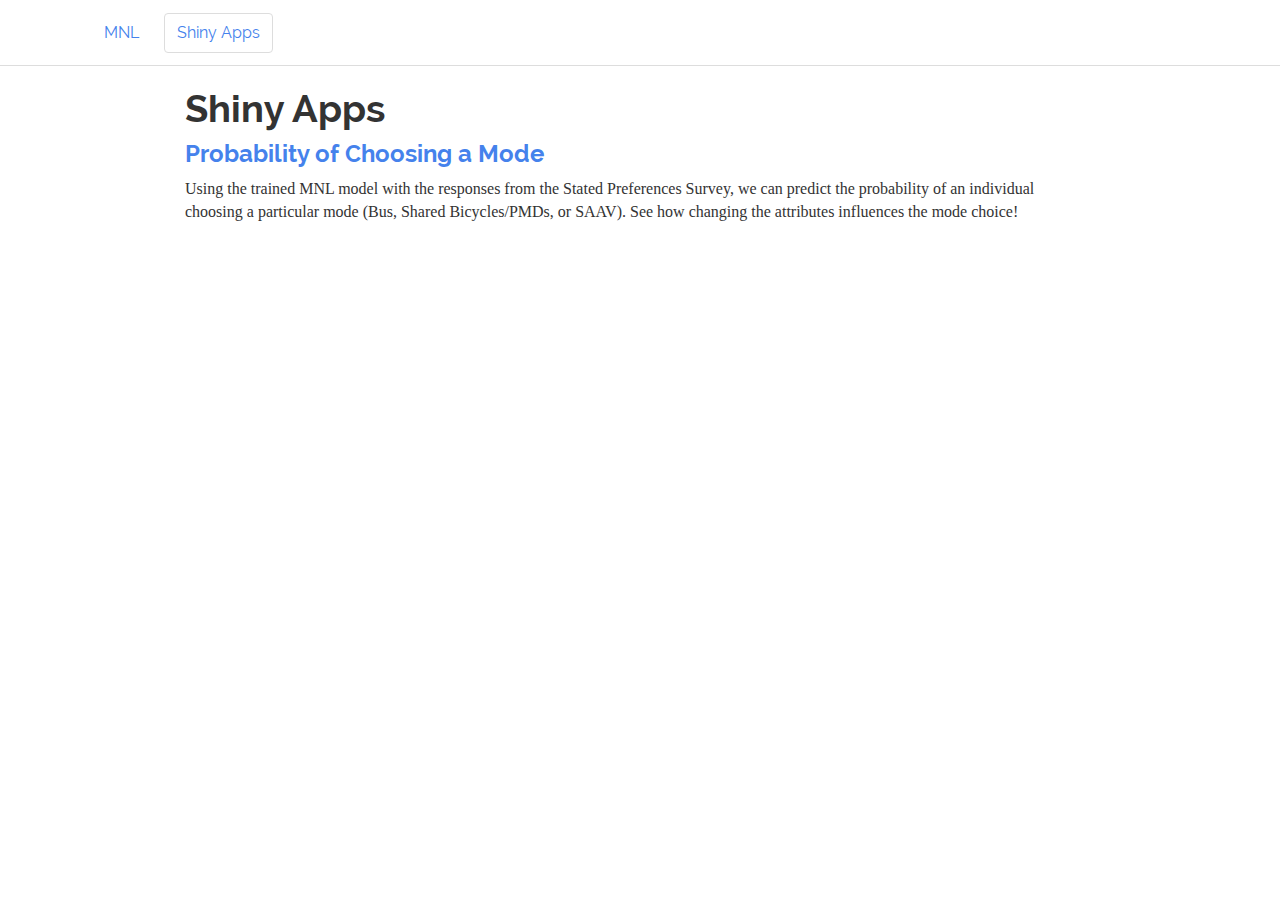
==== apps.html @ 4ce3e927 "final" ====
<!DOCTYPE html>

<html xmlns="http://www.w3.org/1999/xhtml">

<head>

<meta charset="utf-8" />
<meta http-equiv="Content-Type" content="text/html; charset=utf-8" />
<meta name="generator" content="pandoc" />




<title>Shiny Apps</title>

<script src="site_libs/jquery-1.11.3/jquery.min.js"></script>
<meta name="viewport" content="width=device-width, initial-scale=1" />
<link href="site_libs/bootstrap-3.3.5/css/readable.min.css" rel="stylesheet" />
<script src="site_libs/bootstrap-3.3.5/js/bootstrap.min.js"></script>
<script src="site_libs/bootstrap-3.3.5/shim/html5shiv.min.js"></script>
<script src="site_libs/bootstrap-3.3.5/shim/respond.min.js"></script>
<script src="site_libs/navigation-1.1/tabsets.js"></script>
<link href="site_libs/highlightjs-1.1/default.css" rel="stylesheet" />
<script src="site_libs/highlightjs-1.1/highlight.js"></script>

<style type="text/css">code{white-space: pre;}</style>
<style type="text/css">
  pre:not([class]) {
    background-color: white;
  }
</style>
<script type="text/javascript">
if (window.hljs && document.readyState && document.readyState === "complete") {
   window.setTimeout(function() {
      hljs.initHighlighting();
   }, 0);
}
</script>



<style type="text/css">
h1 {
  font-size: 34px;
}
h1.title {
  font-size: 38px;
}
h2 {
  font-size: 30px;
}
h3 {
  font-size: 24px;
}
h4 {
  font-size: 18px;
}
h5 {
  font-size: 16px;
}
h6 {
  font-size: 12px;
}
.table th:not([align]) {
  text-align: left;
}
</style>


</head>

<body>

<style type = "text/css">
.main-container {
  max-width: 940px;
  margin-left: auto;
  margin-right: auto;
}
code {
  color: inherit;
  background-color: rgba(0, 0, 0, 0.04);
}
img {
  max-width:100%;
  height: auto;
}
.tabbed-pane {
  padding-top: 12px;
}
button.code-folding-btn:focus {
  outline: none;
}
</style>


<style type="text/css">
/* padding for bootstrap navbar */
body {
  padding-top: 66px;
  padding-bottom: 40px;
}
/* offset scroll position for anchor links (for fixed navbar)  */
.section h1 {
  padding-top: 71px;
  margin-top: -71px;
}

.section h2 {
  padding-top: 71px;
  margin-top: -71px;
}
.section h3 {
  padding-top: 71px;
  margin-top: -71px;
}
.section h4 {
  padding-top: 71px;
  margin-top: -71px;
}
.section h5 {
  padding-top: 71px;
  margin-top: -71px;
}
.section h6 {
  padding-top: 71px;
  margin-top: -71px;
}
</style>

<script>
// manage active state of menu based on current page
$(document).ready(function () {
  // active menu anchor
  href = window.location.pathname
  href = href.substr(href.lastIndexOf('/') + 1)
  if (href === "")
    href = "index.html";
  var menuAnchor = $('a[href="' + href + '"]');

  // mark it active
  menuAnchor.parent().addClass('active');

  // if it's got a parent navbar menu mark it active as well
  menuAnchor.closest('li.dropdown').addClass('active');
});
</script>


<div class="container-fluid main-container">

<!-- tabsets -->
<script>
$(document).ready(function () {
  window.buildTabsets("TOC");
});
</script>

<!-- code folding -->






<div class="navbar navbar-default  navbar-fixed-top" role="navigation">
  <div class="container">
    <div class="navbar-header">
      <button type="button" class="navbar-toggle collapsed" data-toggle="collapse" data-target="#navbar">
        <span class="icon-bar"></span>
        <span class="icon-bar"></span>
        <span class="icon-bar"></span>
      </button>
      <a class="navbar-brand" href="index.html"></a>
    </div>
    <div id="navbar" class="navbar-collapse collapse">
      <ul class="nav navbar-nav">
        <li>
  <a href="MNL.html">MNL</a>
</li>
<li>
  <a href="apps.html">Shiny Apps</a>
</li>
      </ul>
      <ul class="nav navbar-nav navbar-right">
        
      </ul>
    </div><!--/.nav-collapse -->
  </div><!--/.container -->
</div><!--/.navbar -->

<div class="fluid-row" id="header">



<h1 class="title toc-ignore">Shiny Apps</h1>

</div>


<div id="probability-of-choosing-a-mode" class="section level3">
<h3><a href="https://lihweilihwei.shinyapps.io/probabilitiesapp/" target="_blank">Probability of Choosing a Mode</a></h3>
<p>Using the trained MNL model with the responses from the Stated Preferences Survey, we can predict the probability of an individual choosing a particular mode (Bus, Shared Bicycles/PMDs, or SAAV). See how changing the attributes influences the mode choice!</p>
</div>




</div>

<script>

// add bootstrap table styles to pandoc tables
function bootstrapStylePandocTables() {
  $('tr.header').parent('thead').parent('table').addClass('table table-condensed');
}
$(document).ready(function () {
  bootstrapStylePandocTables();
});


</script>

<!-- dynamically load mathjax for compatibility with self-contained -->
<script>
  (function () {
    var script = document.createElement("script");
    script.type = "text/javascript";
    script.src  = "https://mathjax.rstudio.com/latest/MathJax.js?config=TeX-AMS-MML_HTMLorMML";
    document.getElementsByTagName("head")[0].appendChild(script);
  })();
</script>

</body>
</html>
---- site_libs/bootstrap-3.3.5/css/readable.min.css ----
@font-face {
  font-family: 'Raleway';
  font-style: normal;
  font-weight: 400;
  src: url(fonts/Raleway.ttf) format('truetype');
}
@font-face {
  font-family: 'Raleway';
  font-style: normal;
  font-weight: 700;
  src: url(fonts/RalewayBold.ttf) format('truetype');
}

/*!
 * bootswatch v3.3.6
 * Homepage: http://bootswatch.com
 * Copyright 2012-2015 Thomas Park
 * Licensed under MIT
 * Based on Bootstrap
*//*!
 * Bootstrap v3.3.6 (http://getbootstrap.com)
 * Copyright 2011-2015 Twitter, Inc.
 * Licensed under MIT (https://github.com/twbs/bootstrap/blob/master/LICENSE)
 *//*! normalize.css v3.0.3 | MIT License | github.com/necolas/normalize.css */html{font-family:sans-serif;-ms-text-size-adjust:100%;-webkit-text-size-adjust:100%}body{margin:0}article,aside,details,figcaption,figure,footer,header,hgroup,main,menu,nav,section,summary{display:block}audio,canvas,progress,video{display:inline-block;vertical-align:baseline}audio:not([controls]){display:none;height:0}[hidden],template{display:none}a{background-color:transparent}a:active,a:hover{outline:0}abbr[title]{border-bottom:1px dotted}b,strong{font-weight:bold}dfn{font-style:italic}h1{font-size:2em;margin:0.67em 0}mark{background:#ff0;color:#000}small{font-size:80%}sub,sup{font-size:75%;line-height:0;position:relative;vertical-align:baseline}sup{top:-0.5em}sub{bottom:-0.25em}img{border:0}svg:not(:root){overflow:hidden}figure{margin:1em 40px}hr{-webkit-box-sizing:content-box;-moz-box-sizing:content-box;box-sizing:content-box;height:0}pre{overflow:auto}code,kbd,pre,samp{font-family:monospace, monospace;font-size:1em}button,input,optgroup,select,textarea{color:inherit;font:inherit;margin:0}button{overflow:visible}button,select{text-transform:none}button,html input[type="button"],input[type="reset"],input[type="submit"]{-webkit-appearance:button;cursor:pointer}button[disabled],html input[disabled]{cursor:default}button::-moz-focus-inner,input::-moz-focus-inner{border:0;padding:0}input{line-height:normal}input[type="checkbox"],input[type="radio"]{-webkit-box-sizing:border-box;-moz-box-sizing:border-box;box-sizing:border-box;padding:0}input[type="number"]::-webkit-inner-spin-button,input[type="number"]::-webkit-outer-spin-button{height:auto}input[type="search"]{-webkit-appearance:textfield;-webkit-box-sizing:content-box;-moz-box-sizing:content-box;box-sizing:content-box}input[type="search"]::-webkit-search-cancel-button,input[type="search"]::-webkit-search-decoration{-webkit-appearance:none}fieldset{border:1px solid #c0c0c0;margin:0 2px;padding:0.35em 0.625em 0.75em}legend{border:0;padding:0}textarea{overflow:auto}optgroup{font-weight:bold}table{border-collapse:collapse;border-spacing:0}td,th{padding:0}/*! Source: https://github.com/h5bp/html5-boilerplate/blob/master/src/css/main.css */@media print{*,*:before,*:after{background:transparent !important;color:#000 !important;-webkit-box-shadow:none !important;box-shadow:none !important;text-shadow:none !important}a,a:visited{text-decoration:underline}a[href]:after{content:" (" attr(href) ")"}abbr[title]:after{content:" (" attr(title) ")"}a[href^="#"]:after,a[href^="javascript:"]:after{content:""}pre,blockquote{border:1px solid #999;page-break-inside:avoid}thead{display:table-header-group}tr,img{page-break-inside:avoid}img{max-width:100% !important}p,h2,h3{orphans:3;widows:3}h2,h3{page-break-after:avoid}.navbar{display:none}.btn>.caret,.dropup>.btn>.caret{border-top-color:#000 !important}.label{border:1px solid #000}.table{border-collapse:collapse !important}.table td,.table th{background-color:#fff !important}.table-bordered th,.table-bordered td{border:1px solid #ddd !important}}@font-face{font-family:'Glyphicons Halflings';src:url('../fonts/glyphicons-halflings-regular.eot');src:url('../fonts/glyphicons-halflings-regular.eot?#iefix') format('embedded-opentype'),url('../fonts/glyphicons-halflings-regular.woff') format('woff'),url('../fonts/glyphicons-halflings-regular.ttf') format('truetype'),url('../fonts/glyphicons-halflings-regular.svg#glyphicons_halflingsregular') format('svg')}.glyphicon{position:relative;top:1px;display:inline-block;font-family:'Glyphicons Halflings';font-style:normal;font-weight:normal;line-height:1;-webkit-font-smoothing:antialiased;-moz-osx-font-smoothing:grayscale}.glyphicon-asterisk:before{content:"\002a"}.glyphicon-plus:before{content:"\002b"}.glyphicon-euro:before,.glyphicon-eur:before{content:"\20ac"}.glyphicon-minus:before{content:"\2212"}.glyphicon-cloud:before{content:"\2601"}.glyphicon-envelope:before{content:"\2709"}.glyphicon-pencil:before{content:"\270f"}.glyphicon-glass:before{content:"\e001"}.glyphicon-music:before{content:"\e002"}.glyphicon-search:before{content:"\e003"}.glyphicon-heart:before{content:"\e005"}.glyphicon-star:before{content:"\e006"}.glyphicon-star-empty:before{content:"\e007"}.glyphicon-user:before{content:"\e008"}.glyphicon-film:before{content:"\e009"}.glyphicon-th-large:before{content:"\e010"}.glyphicon-th:before{content:"\e011"}.glyphicon-th-list:before{content:"\e012"}.glyphicon-ok:before{content:"\e013"}.glyphicon-remove:before{content:"\e014"}.glyphicon-zoom-in:before{content:"\e015"}.glyphicon-zoom-out:before{content:"\e016"}.glyphicon-off:before{content:"\e017"}.glyphicon-signal:before{content:"\e018"}.glyphicon-cog:before{content:"\e019"}.glyphicon-trash:before{content:"\e020"}.glyphicon-home:before{content:"\e021"}.glyphicon-file:before{content:"\e022"}.glyphicon-time:before{content:"\e023"}.glyphicon-road:before{content:"\e024"}.glyphicon-download-alt:before{content:"\e025"}.glyphicon-download:before{content:"\e026"}.glyphicon-upload:before{content:"\e027"}.glyphicon-inbox:before{content:"\e028"}.glyphicon-play-circle:before{content:"\e029"}.glyphicon-repeat:before{content:"\e030"}.glyphicon-refresh:before{content:"\e031"}.glyphicon-list-alt:before{content:"\e032"}.glyphicon-lock:before{content:"\e033"}.glyphicon-flag:before{content:"\e034"}.glyphicon-headphones:before{content:"\e035"}.glyphicon-volume-off:before{content:"\e036"}.glyphicon-volume-down:before{content:"\e037"}.glyphicon-volume-up:before{content:"\e038"}.glyphicon-qrcode:before{content:"\e039"}.glyphicon-barcode:before{content:"\e040"}.glyphicon-tag:before{content:"\e041"}.glyphicon-tags:before{content:"\e042"}.glyphicon-book:before{content:"\e043"}.glyphicon-bookmark:before{content:"\e044"}.glyphicon-print:before{content:"\e045"}.glyphicon-camera:before{content:"\e046"}.glyphicon-font:before{content:"\e047"}.glyphicon-bold:before{content:"\e048"}.glyphicon-italic:before{content:"\e049"}.glyphicon-text-height:before{content:"\e050"}.glyphicon-text-width:before{content:"\e051"}.glyphicon-align-left:before{content:"\e052"}.glyphicon-align-center:before{content:"\e053"}.glyphicon-align-right:before{content:"\e054"}.glyphicon-align-justify:before{content:"\e055"}.glyphicon-list:before{content:"\e056"}.glyphicon-indent-left:before{content:"\e057"}.glyphicon-indent-right:before{content:"\e058"}.glyphicon-facetime-video:before{content:"\e059"}.glyphicon-picture:before{content:"\e060"}.glyphicon-map-marker:before{content:"\e062"}.glyphicon-adjust:before{content:"\e063"}.glyphicon-tint:before{content:"\e064"}.glyphicon-edit:before{content:"\e065"}.glyphicon-share:before{content:"\e066"}.glyphicon-check:before{content:"\e067"}.glyphicon-move:before{content:"\e068"}.glyphicon-step-backward:before{content:"\e069"}.glyphicon-fast-backward:before{content:"\e070"}.glyphicon-backward:before{content:"\e071"}.glyphicon-play:before{content:"\e072"}.glyphicon-pause:before{content:"\e073"}.glyphicon-stop:before{content:"\e074"}.glyphicon-forward:before{content:"\e075"}.glyphicon-fast-forward:before{content:"\e076"}.glyphicon-step-forward:before{content:"\e077"}.glyphicon-eject:before{content:"\e078"}.glyphicon-chevron-left:before{content:"\e079"}.glyphicon-chevron-right:before{content:"\e080"}.glyphicon-plus-sign:before{content:"\e081"}.glyphicon-minus-sign:before{content:"\e082"}.glyphicon-remove-sign:before{content:"\e083"}.glyphicon-ok-sign:before{content:"\e084"}.glyphicon-question-sign:before{content:"\e085"}.glyphicon-info-sign:before{content:"\e086"}.glyphicon-screenshot:before{content:"\e087"}.glyphicon-remove-circle:before{content:"\e088"}.glyphicon-ok-circle:before{content:"\e089"}.glyphicon-ban-circle:before{content:"\e090"}.glyphicon-arrow-left:before{content:"\e091"}.glyphicon-arrow-right:before{content:"\e092"}.glyphicon-arrow-up:before{content:"\e093"}.glyphicon-arrow-down:before{content:"\e094"}.glyphicon-share-alt:before{content:"\e095"}.glyphicon-resize-full:before{content:"\e096"}.glyphicon-resize-small:before{content:"\e097"}.glyphicon-exclamation-sign:before{content:"\e101"}.glyphicon-gift:before{content:"\e102"}.glyphicon-leaf:before{content:"\e103"}.glyphicon-fire:before{content:"\e104"}.glyphicon-eye-open:before{content:"\e105"}.glyphicon-eye-close:before{content:"\e106"}.glyphicon-warning-sign:before{content:"\e107"}.glyphicon-plane:before{content:"\e108"}.glyphicon-calendar:before{content:"\e109"}.glyphicon-random:before{content:"\e110"}.glyphicon-comment:before{content:"\e111"}.glyphicon-magnet:before{content:"\e112"}.glyphicon-chevron-up:before{content:"\e113"}.glyphicon-chevron-down:before{content:"\e114"}.glyphicon-retweet:before{content:"\e115"}.glyphicon-shopping-cart:before{content:"\e116"}.glyphicon-folder-close:before{content:"\e117"}.glyphicon-folder-open:before{content:"\e118"}.glyphicon-resize-vertical:before{content:"\e119"}.glyphicon-resize-horizontal:before{content:"\e120"}.glyphicon-hdd:before{content:"\e121"}.glyphicon-bullhorn:before{content:"\e122"}.glyphicon-bell:before{content:"\e123"}.glyphicon-certificate:before{content:"\e124"}.glyphicon-thumbs-up:before{content:"\e125"}.glyphicon-thumbs-down:before{content:"\e126"}.glyphicon-hand-right:before{content:"\e127"}.glyphicon-hand-left:before{content:"\e128"}.glyphicon-hand-up:before{content:"\e129"}.glyphicon-hand-down:before{content:"\e130"}.glyphicon-circle-arrow-right:before{content:"\e131"}.glyphicon-circle-arrow-left:before{content:"\e132"}.glyphicon-circle-arrow-up:before{content:"\e133"}.glyphicon-circle-arrow-down:before{content:"\e134"}.glyphicon-globe:before{content:"\e135"}.glyphicon-wrench:before{content:"\e136"}.glyphicon-tasks:before{content:"\e137"}.glyphicon-filter:before{content:"\e138"}.glyphicon-briefcase:before{content:"\e139"}.glyphicon-fullscreen:before{content:"\e140"}.glyphicon-dashboard:before{content:"\e141"}.glyphicon-paperclip:before{content:"\e142"}.glyphicon-heart-empty:before{content:"\e143"}.glyphicon-link:before{content:"\e144"}.glyphicon-phone:before{content:"\e145"}.glyphicon-pushpin:before{content:"\e146"}.glyphicon-usd:before{content:"\e148"}.glyphicon-gbp:before{content:"\e149"}.glyphicon-sort:before{content:"\e150"}.glyphicon-sort-by-alphabet:before{content:"\e151"}.glyphicon-sort-by-alphabet-alt:before{content:"\e152"}.glyphicon-sort-by-order:before{content:"\e153"}.glyphicon-sort-by-order-alt:before{content:"\e154"}.glyphicon-sort-by-attributes:before{content:"\e155"}.glyphicon-sort-by-attributes-alt:before{content:"\e156"}.glyphicon-unchecked:before{content:"\e157"}.glyphicon-expand:before{content:"\e158"}.glyphicon-collapse-down:before{content:"\e159"}.glyphicon-collapse-up:before{content:"\e160"}.glyphicon-log-in:before{content:"\e161"}.glyphicon-flash:before{content:"\e162"}.glyphicon-log-out:before{content:"\e163"}.glyphicon-new-window:before{content:"\e164"}.glyphicon-record:before{content:"\e165"}.glyphicon-save:before{content:"\e166"}.glyphicon-open:before{content:"\e167"}.glyphicon-saved:before{content:"\e168"}.glyphicon-import:before{content:"\e169"}.glyphicon-export:before{content:"\e170"}.glyphicon-send:before{content:"\e171"}.glyphicon-floppy-disk:before{content:"\e172"}.glyphicon-floppy-saved:before{content:"\e173"}.glyphicon-floppy-remove:before{content:"\e174"}.glyphicon-floppy-save:before{content:"\e175"}.glyphicon-floppy-open:before{content:"\e176"}.glyphicon-credit-card:before{content:"\e177"}.glyphicon-transfer:before{content:"\e178"}.glyphicon-cutlery:before{content:"\e179"}.glyphicon-header:before{content:"\e180"}.glyphicon-compressed:before{content:"\e181"}.glyphicon-earphone:before{content:"\e182"}.glyphicon-phone-alt:before{content:"\e183"}.glyphicon-tower:before{content:"\e184"}.glyphicon-stats:before{content:"\e185"}.glyphicon-sd-video:before{content:"\e186"}.glyphicon-hd-video:before{content:"\e187"}.glyphicon-subtitles:before{content:"\e188"}.glyphicon-sound-stereo:before{content:"\e189"}.glyphicon-sound-dolby:before{content:"\e190"}.glyphicon-sound-5-1:before{content:"\e191"}.glyphicon-sound-6-1:before{content:"\e192"}.glyphicon-sound-7-1:before{content:"\e193"}.glyphicon-copyright-mark:before{content:"\e194"}.glyphicon-registration-mark:before{content:"\e195"}.glyphicon-cloud-download:before{content:"\e197"}.glyphicon-cloud-upload:before{content:"\e198"}.glyphicon-tree-conifer:before{content:"\e199"}.glyphicon-tree-deciduous:before{content:"\e200"}.glyphicon-cd:before{content:"\e201"}.glyphicon-save-file:before{content:"\e202"}.glyphicon-open-file:before{content:"\e203"}.glyphicon-level-up:before{content:"\e204"}.glyphicon-copy:before{content:"\e205"}.glyphicon-paste:before{content:"\e206"}.glyphicon-alert:before{content:"\e209"}.glyphicon-equalizer:before{content:"\e210"}.glyphicon-king:before{content:"\e211"}.glyphicon-queen:before{content:"\e212"}.glyphicon-pawn:before{content:"\e213"}.glyphicon-bishop:before{content:"\e214"}.glyphicon-knight:before{content:"\e215"}.glyphicon-baby-formula:before{content:"\e216"}.glyphicon-tent:before{content:"\26fa"}.glyphicon-blackboard:before{content:"\e218"}.glyphicon-bed:before{content:"\e219"}.glyphicon-apple:before{content:"\f8ff"}.glyphicon-erase:before{content:"\e221"}.glyphicon-hourglass:before{content:"\231b"}.glyphicon-lamp:before{content:"\e223"}.glyphicon-duplicate:before{content:"\e224"}.glyphicon-piggy-bank:before{content:"\e225"}.glyphicon-scissors:before{content:"\e226"}.glyphicon-bitcoin:before{content:"\e227"}.glyphicon-btc:before{content:"\e227"}.glyphicon-xbt:before{content:"\e227"}.glyphicon-yen:before{content:"\00a5"}.glyphicon-jpy:before{content:"\00a5"}.glyphicon-ruble:before{content:"\20bd"}.glyphicon-rub:before{content:"\20bd"}.glyphicon-scale:before{content:"\e230"}.glyphicon-ice-lolly:before{content:"\e231"}.glyphicon-ice-lolly-tasted:before{content:"\e232"}.glyphicon-education:before{content:"\e233"}.glyphicon-option-horizontal:before{content:"\e234"}.glyphicon-option-vertical:before{content:"\e235"}.glyphicon-menu-hamburger:before{content:"\e236"}.glyphicon-modal-window:before{content:"\e237"}.glyphicon-oil:before{content:"\e238"}.glyphicon-grain:before{content:"\e239"}.glyphicon-sunglasses:before{content:"\e240"}.glyphicon-text-size:before{content:"\e241"}.glyphicon-text-color:before{content:"\e242"}.glyphicon-text-background:before{content:"\e243"}.glyphicon-object-align-top:before{content:"\e244"}.glyphicon-object-align-bottom:before{content:"\e245"}.glyphicon-object-align-horizontal:before{content:"\e246"}.glyphicon-object-align-left:before{content:"\e247"}.glyphicon-object-align-vertical:before{content:"\e248"}.glyphicon-object-align-right:before{content:"\e249"}.glyphicon-triangle-right:before{content:"\e250"}.glyphicon-triangle-left:before{content:"\e251"}.glyphicon-triangle-bottom:before{content:"\e252"}.glyphicon-triangle-top:before{content:"\e253"}.glyphicon-console:before{content:"\e254"}.glyphicon-superscript:before{content:"\e255"}.glyphicon-subscript:before{content:"\e256"}.glyphicon-menu-left:before{content:"\e257"}.glyphicon-menu-right:before{content:"\e258"}.glyphicon-menu-down:before{content:"\e259"}.glyphicon-menu-up:before{content:"\e260"}*{-webkit-box-sizing:border-box;-moz-box-sizing:border-box;box-sizing:border-box}*:before,*:after{-webkit-box-sizing:border-box;-moz-box-sizing:border-box;box-sizing:border-box}html{font-size:10px;-webkit-tap-highlight-color:rgba(0,0,0,0)}body{font-family:Georgia,"Times New Roman",Times,serif;font-size:16px;line-height:1.42857143;color:#333333;background-color:#ffffff}input,button,select,textarea{font-family:inherit;font-size:inherit;line-height:inherit}a{color:#4582ec;text-decoration:none}a:hover,a:focus{color:#134fb8;text-decoration:underline}a:focus{outline:thin dotted;outline:5px auto -webkit-focus-ring-color;outline-offset:-2px}figure{margin:0}img{vertical-align:middle}.img-responsive,.thumbnail>img,.thumbnail a>img,.carousel-inner>.item>img,.carousel-inner>.item>a>img{display:block;max-width:100%;height:auto}.img-rounded{border-radius:6px}.img-thumbnail{padding:4px;line-height:1.42857143;background-color:#ffffff;border:1px solid #dddddd;border-radius:4px;-webkit-transition:all .2s ease-in-out;-o-transition:all .2s ease-in-out;transition:all .2s ease-in-out;display:inline-block;max-width:100%;height:auto}.img-circle{border-radius:50%}hr{margin-top:22px;margin-bottom:22px;border:0;border-top:1px solid #eeeeee}.sr-only{position:absolute;width:1px;height:1px;margin:-1px;padding:0;overflow:hidden;clip:rect(0, 0, 0, 0);border:0}.sr-only-focusable:active,.sr-only-focusable:focus{position:static;width:auto;height:auto;margin:0;overflow:visible;clip:auto}[role="button"]{cursor:pointer}h1,h2,h3,h4,h5,h6,.h1,.h2,.h3,.h4,.h5,.h6{font-family:"Raleway","Helvetica Neue",Helvetica,Arial,sans-serif;font-weight:bold;line-height:1.1;color:inherit}h1 small,h2 small,h3 small,h4 small,h5 small,h6 small,.h1 small,.h2 small,.h3 small,.h4 small,.h5 small,.h6 small,h1 .small,h2 .small,h3 .small,h4 .small,h5 .small,h6 .small,.h1 .small,.h2 .small,.h3 .small,.h4 .small,.h5 .small,.h6 .small{font-weight:normal;line-height:1;color:#b3b3b3}h1,.h1,h2,.h2,h3,.h3{margin-top:22px;margin-bottom:11px}h1 small,.h1 small,h2 small,.h2 small,h3 small,.h3 small,h1 .small,.h1 .small,h2 .small,.h2 .small,h3 .small,.h3 .small{font-size:65%}h4,.h4,h5,.h5,h6,.h6{margin-top:11px;margin-bottom:11px}h4 small,.h4 small,h5 small,.h5 small,h6 small,.h6 small,h4 .small,.h4 .small,h5 .small,.h5 .small,h6 .small,.h6 .small{font-size:75%}h1,.h1{font-size:41px}h2,.h2{font-size:34px}h3,.h3{font-size:28px}h4,.h4{font-size:20px}h5,.h5{font-size:16px}h6,.h6{font-size:14px}p{margin:0 0 11px}.lead{margin-bottom:22px;font-size:18px;font-weight:300;line-height:1.4}@media (min-width:768px){.lead{font-size:24px}}small,.small{font-size:87%}mark,.mark{background-color:#fcf8e3;padding:.2em}.text-left{text-align:left}.text-right{text-align:right}.text-center{text-align:center}.text-justify{text-align:justify}.text-nowrap{white-space:nowrap}.text-lowercase{text-transform:lowercase}.text-uppercase{text-transform:uppercase}.text-capitalize{text-transform:capitalize}.text-muted{color:#b3b3b3}.text-primary{color:#4582ec}a.text-primary:hover,a.text-primary:focus{color:#1863e6}.text-success{color:#3fad46}a.text-success:hover,a.text-success:focus{color:#318837}.text-info{color:#5bc0de}a.text-info:hover,a.text-info:focus{color:#31b0d5}.text-warning{color:#f0ad4e}a.text-warning:hover,a.text-warning:focus{color:#ec971f}.text-danger{color:#d9534f}a.text-danger:hover,a.text-danger:focus{color:#c9302c}.bg-primary{color:#fff;background-color:#4582ec}a.bg-primary:hover,a.bg-primary:focus{background-color:#1863e6}.bg-success{background-color:#dff0d8}a.bg-success:hover,a.bg-success:focus{background-color:#c1e2b3}.bg-info{background-color:#d9edf7}a.bg-info:hover,a.bg-info:focus{background-color:#afd9ee}.bg-warning{background-color:#fcf8e3}a.bg-warning:hover,a.bg-warning:focus{background-color:#f7ecb5}.bg-danger{background-color:#f2dede}a.bg-danger:hover,a.bg-danger:focus{background-color:#e4b9b9}.page-header{padding-bottom:10px;margin:44px 0 22px;border-bottom:1px solid #dddddd}ul,ol{margin-top:0;margin-bottom:11px}ul ul,ol ul,ul ol,ol ol{margin-bottom:0}.list-unstyled{padding-left:0;list-style:none}.list-inline{padding-left:0;list-style:none;margin-left:-5px}.list-inline>li{display:inline-block;padding-left:5px;padding-right:5px}dl{margin-top:0;margin-bottom:22px}dt,dd{line-height:1.42857143}dt{font-weight:bold}dd{margin-left:0}@media (min-width:768px){.dl-horizontal dt{float:left;width:160px;clear:left;text-align:right;overflow:hidden;text-overflow:ellipsis;white-space:nowrap}.dl-horizontal dd{margin-left:180px}}abbr[title],abbr[data-original-title]{cursor:help;border-bottom:1px dotted #b3b3b3}.initialism{font-size:90%;text-transform:uppercase}blockquote{padding:11px 22px;margin:0 0 22px;font-size:20px;border-left:5px solid #4582ec}blockquote p:last-child,blockquote ul:last-child,blockquote ol:last-child{margin-bottom:0}blockquote footer,blockquote small,blockquote .small{display:block;font-size:80%;line-height:1.42857143;color:#333333}blockquote footer:before,blockquote small:before,blockquote .small:before{content:'\2014 \00A0'}.blockquote-reverse,blockquote.pull-right{padding-right:15px;padding-left:0;border-right:5px solid #4582ec;border-left:0;text-align:right}.blockquote-reverse footer:before,blockquote.pull-right footer:before,.blockquote-reverse small:before,blockquote.pull-right small:before,.blockquote-reverse .small:before,blockquote.pull-right .small:before{content:''}.blockquote-reverse footer:after,blockquote.pull-right footer:after,.blockquote-reverse small:after,blockquote.pull-right small:after,.blockquote-reverse .small:after,blockquote.pull-right .small:after{content:'\00A0 \2014'}address{margin-bottom:22px;font-style:normal;line-height:1.42857143}code,kbd,pre,samp{font-family:monospace}code{padding:2px 4px;font-size:90%;color:#c7254e;background-color:#f9f2f4;border-radius:4px}kbd{padding:2px 4px;font-size:90%;color:#ffffff;background-color:#333333;border-radius:3px;-webkit-box-shadow:inset 0 -1px 0 rgba(0,0,0,0.25);box-shadow:inset 0 -1px 0 rgba(0,0,0,0.25)}kbd kbd{padding:0;font-size:100%;font-weight:bold;-webkit-box-shadow:none;box-shadow:none}pre{display:block;padding:10.5px;margin:0 0 11px;font-size:15px;line-height:1.42857143;word-break:break-all;word-wrap:break-word;color:#333333;background-color:#f5f5f5;border:1px solid #cccccc;border-radius:4px}pre code{padding:0;font-size:inherit;color:inherit;white-space:pre-wrap;background-color:transparent;border-radius:0}.pre-scrollable{max-height:340px;overflow-y:scroll}.container{margin-right:auto;margin-left:auto;padding-left:15px;padding-right:15px}@media (min-width:768px){.container{width:750px}}@media (min-width:992px){.container{width:970px}}@media (min-width:1200px){.container{width:1170px}}.container-fluid{margin-right:auto;margin-left:auto;padding-left:15px;padding-right:15px}.row{margin-left:-15px;margin-right:-15px}.col-xs-1,.col-sm-1,.col-md-1,.col-lg-1,.col-xs-2,.col-sm-2,.col-md-2,.col-lg-2,.col-xs-3,.col-sm-3,.col-md-3,.col-lg-3,.col-xs-4,.col-sm-4,.col-md-4,.col-lg-4,.col-xs-5,.col-sm-5,.col-md-5,.col-lg-5,.col-xs-6,.col-sm-6,.col-md-6,.col-lg-6,.col-xs-7,.col-sm-7,.col-md-7,.col-lg-7,.col-xs-8,.col-sm-8,.col-md-8,.col-lg-8,.col-xs-9,.col-sm-9,.col-md-9,.col-lg-9,.col-xs-10,.col-sm-10,.col-md-10,.col-lg-10,.col-xs-11,.col-sm-11,.col-md-11,.col-lg-11,.col-xs-12,.col-sm-12,.col-md-12,.col-lg-12{position:relative;min-height:1px;padding-left:15px;padding-right:15px}.col-xs-1,.col-xs-2,.col-xs-3,.col-xs-4,.col-xs-5,.col-xs-6,.col-xs-7,.col-xs-8,.col-xs-9,.col-xs-10,.col-xs-11,.col-xs-12{float:left}.col-xs-12{width:100%}.col-xs-11{width:91.66666667%}.col-xs-10{width:83.33333333%}.col-xs-9{width:75%}.col-xs-8{width:66.66666667%}.col-xs-7{width:58.33333333%}.col-xs-6{width:50%}.col-xs-5{width:41.66666667%}.col-xs-4{width:33.33333333%}.col-xs-3{width:25%}.col-xs-2{width:16.66666667%}.col-xs-1{width:8.33333333%}.col-xs-pull-12{right:100%}.col-xs-pull-11{right:91.66666667%}.col-xs-pull-10{right:83.33333333%}.col-xs-pull-9{right:75%}.col-xs-pull-8{right:66.66666667%}.col-xs-pull-7{right:58.33333333%}.col-xs-pull-6{right:50%}.col-xs-pull-5{right:41.66666667%}.col-xs-pull-4{right:33.33333333%}.col-xs-pull-3{right:25%}.col-xs-pull-2{right:16.66666667%}.col-xs-pull-1{right:8.33333333%}.col-xs-pull-0{right:auto}.col-xs-push-12{left:100%}.col-xs-push-11{left:91.66666667%}.col-xs-push-10{left:83.33333333%}.col-xs-push-9{left:75%}.col-xs-push-8{left:66.66666667%}.col-xs-push-7{left:58.33333333%}.col-xs-push-6{left:50%}.col-xs-push-5{left:41.66666667%}.col-xs-push-4{left:33.33333333%}.col-xs-push-3{left:25%}.col-xs-push-2{left:16.66666667%}.col-xs-push-1{left:8.33333333%}.col-xs-push-0{left:auto}.col-xs-offset-12{margin-left:100%}.col-xs-offset-11{margin-left:91.66666667%}.col-xs-offset-10{margin-left:83.33333333%}.col-xs-offset-9{margin-left:75%}.col-xs-offset-8{margin-left:66.66666667%}.col-xs-offset-7{margin-left:58.33333333%}.col-xs-offset-6{margin-left:50%}.col-xs-offset-5{margin-left:41.66666667%}.col-xs-offset-4{margin-left:33.33333333%}.col-xs-offset-3{margin-left:25%}.col-xs-offset-2{margin-left:16.66666667%}.col-xs-offset-1{margin-left:8.33333333%}.col-xs-offset-0{margin-left:0%}@media (min-width:768px){.col-sm-1,.col-sm-2,.col-sm-3,.col-sm-4,.col-sm-5,.col-sm-6,.col-sm-7,.col-sm-8,.col-sm-9,.col-sm-10,.col-sm-11,.col-sm-12{float:left}.col-sm-12{width:100%}.col-sm-11{width:91.66666667%}.col-sm-10{width:83.33333333%}.col-sm-9{width:75%}.col-sm-8{width:66.66666667%}.col-sm-7{width:58.33333333%}.col-sm-6{width:50%}.col-sm-5{width:41.66666667%}.col-sm-4{width:33.33333333%}.col-sm-3{width:25%}.col-sm-2{width:16.66666667%}.col-sm-1{width:8.33333333%}.col-sm-pull-12{right:100%}.col-sm-pull-11{right:91.66666667%}.col-sm-pull-10{right:83.33333333%}.col-sm-pull-9{right:75%}.col-sm-pull-8{right:66.66666667%}.col-sm-pull-7{right:58.33333333%}.col-sm-pull-6{right:50%}.col-sm-pull-5{right:41.66666667%}.col-sm-pull-4{right:33.33333333%}.col-sm-pull-3{right:25%}.col-sm-pull-2{right:16.66666667%}.col-sm-pull-1{right:8.33333333%}.col-sm-pull-0{right:auto}.col-sm-push-12{left:100%}.col-sm-push-11{left:91.66666667%}.col-sm-push-10{left:83.33333333%}.col-sm-push-9{left:75%}.col-sm-push-8{left:66.66666667%}.col-sm-push-7{left:58.33333333%}.col-sm-push-6{left:50%}.col-sm-push-5{left:41.66666667%}.col-sm-push-4{left:33.33333333%}.col-sm-push-3{left:25%}.col-sm-push-2{left:16.66666667%}.col-sm-push-1{left:8.33333333%}.col-sm-push-0{left:auto}.col-sm-offset-12{margin-left:100%}.col-sm-offset-11{margin-left:91.66666667%}.col-sm-offset-10{margin-left:83.33333333%}.col-sm-offset-9{margin-left:75%}.col-sm-offset-8{margin-left:66.66666667%}.col-sm-offset-7{margin-left:58.33333333%}.col-sm-offset-6{margin-left:50%}.col-sm-offset-5{margin-left:41.66666667%}.col-sm-offset-4{margin-left:33.33333333%}.col-sm-offset-3{margin-left:25%}.col-sm-offset-2{margin-left:16.66666667%}.col-sm-offset-1{margin-left:8.33333333%}.col-sm-offset-0{margin-left:0%}}@media (min-width:992px){.col-md-1,.col-md-2,.col-md-3,.col-md-4,.col-md-5,.col-md-6,.col-md-7,.col-md-8,.col-md-9,.col-md-10,.col-md-11,.col-md-12{float:left}.col-md-12{width:100%}.col-md-11{width:91.66666667%}.col-md-10{width:83.33333333%}.col-md-9{width:75%}.col-md-8{width:66.66666667%}.col-md-7{width:58.33333333%}.col-md-6{width:50%}.col-md-5{width:41.66666667%}.col-md-4{width:33.33333333%}.col-md-3{width:25%}.col-md-2{width:16.66666667%}.col-md-1{width:8.33333333%}.col-md-pull-12{right:100%}.col-md-pull-11{right:91.66666667%}.col-md-pull-10{right:83.33333333%}.col-md-pull-9{right:75%}.col-md-pull-8{right:66.66666667%}.col-md-pull-7{right:58.33333333%}.col-md-pull-6{right:50%}.col-md-pull-5{right:41.66666667%}.col-md-pull-4{right:33.33333333%}.col-md-pull-3{right:25%}.col-md-pull-2{right:16.66666667%}.col-md-pull-1{right:8.33333333%}.col-md-pull-0{right:auto}.col-md-push-12{left:100%}.col-md-push-11{left:91.66666667%}.col-md-push-10{left:83.33333333%}.col-md-push-9{left:75%}.col-md-push-8{left:66.66666667%}.col-md-push-7{left:58.33333333%}.col-md-push-6{left:50%}.col-md-push-5{left:41.66666667%}.col-md-push-4{left:33.33333333%}.col-md-push-3{left:25%}.col-md-push-2{left:16.66666667%}.col-md-push-1{left:8.33333333%}.col-md-push-0{left:auto}.col-md-offset-12{margin-left:100%}.col-md-offset-11{margin-left:91.66666667%}.col-md-offset-10{margin-left:83.33333333%}.col-md-offset-9{margin-left:75%}.col-md-offset-8{margin-left:66.66666667%}.col-md-offset-7{margin-left:58.33333333%}.col-md-offset-6{margin-left:50%}.col-md-offset-5{margin-left:41.66666667%}.col-md-offset-4{margin-left:33.33333333%}.col-md-offset-3{margin-left:25%}.col-md-offset-2{margin-left:16.66666667%}.col-md-offset-1{margin-left:8.33333333%}.col-md-offset-0{margin-left:0%}}@media (min-width:1200px){.col-lg-1,.col-lg-2,.col-lg-3,.col-lg-4,.col-lg-5,.col-lg-6,.col-lg-7,.col-lg-8,.col-lg-9,.col-lg-10,.col-lg-11,.col-lg-12{float:left}.col-lg-12{width:100%}.col-lg-11{width:91.66666667%}.col-lg-10{width:83.33333333%}.col-lg-9{width:75%}.col-lg-8{width:66.66666667%}.col-lg-7{width:58.33333333%}.col-lg-6{width:50%}.col-lg-5{width:41.66666667%}.col-lg-4{width:33.33333333%}.col-lg-3{width:25%}.col-lg-2{width:16.66666667%}.col-lg-1{width:8.33333333%}.col-lg-pull-12{right:100%}.col-lg-pull-11{right:91.66666667%}.col-lg-pull-10{right:83.33333333%}.col-lg-pull-9{right:75%}.col-lg-pull-8{right:66.66666667%}.col-lg-pull-7{right:58.33333333%}.col-lg-pull-6{right:50%}.col-lg-pull-5{right:41.66666667%}.col-lg-pull-4{right:33.33333333%}.col-lg-pull-3{right:25%}.col-lg-pull-2{right:16.66666667%}.col-lg-pull-1{right:8.33333333%}.col-lg-pull-0{right:auto}.col-lg-push-12{left:100%}.col-lg-push-11{left:91.66666667%}.col-lg-push-10{left:83.33333333%}.col-lg-push-9{left:75%}.col-lg-push-8{left:66.66666667%}.col-lg-push-7{left:58.33333333%}.col-lg-push-6{left:50%}.col-lg-push-5{left:41.66666667%}.col-lg-push-4{left:33.33333333%}.col-lg-push-3{left:25%}.col-lg-push-2{left:16.66666667%}.col-lg-push-1{left:8.33333333%}.col-lg-push-0{left:auto}.col-lg-offset-12{margin-left:100%}.col-lg-offset-11{margin-left:91.66666667%}.col-lg-offset-10{margin-left:83.33333333%}.col-lg-offset-9{margin-left:75%}.col-lg-offset-8{margin-left:66.66666667%}.col-lg-offset-7{margin-left:58.33333333%}.col-lg-offset-6{margin-left:50%}.col-lg-offset-5{margin-left:41.66666667%}.col-lg-offset-4{margin-left:33.33333333%}.col-lg-offset-3{margin-left:25%}.col-lg-offset-2{margin-left:16.66666667%}.col-lg-offset-1{margin-left:8.33333333%}.col-lg-offset-0{margin-left:0%}}table{background-color:transparent}caption{padding-top:8px;padding-bottom:8px;color:#b3b3b3;text-align:left}th{}.table{width:100%;max-width:100%;margin-bottom:22px}.table>thead>tr>th,.table>tbody>tr>th,.table>tfoot>tr>th,.table>thead>tr>td,.table>tbody>tr>td,.table>tfoot>tr>td{padding:8px;line-height:1.42857143;vertical-align:top;border-top:1px solid #dddddd}.table>thead>tr>th{vertical-align:bottom;border-bottom:2px solid #dddddd}.table>caption+thead>tr:first-child>th,.table>colgroup+thead>tr:first-child>th,.table>thead:first-child>tr:first-child>th,.table>caption+thead>tr:first-child>td,.table>colgroup+thead>tr:first-child>td,.table>thead:first-child>tr:first-child>td{border-top:0}.table>tbody+tbody{border-top:2px solid #dddddd}.table .table{background-color:#ffffff}.table-condensed>thead>tr>th,.table-condensed>tbody>tr>th,.table-condensed>tfoot>tr>th,.table-condensed>thead>tr>td,.table-condensed>tbody>tr>td,.table-condensed>tfoot>tr>td{padding:5px}.table-bordered{border:1px solid #dddddd}.table-bordered>thead>tr>th,.table-bordered>tbody>tr>th,.table-bordered>tfoot>tr>th,.table-bordered>thead>tr>td,.table-bordered>tbody>tr>td,.table-bordered>tfoot>tr>td{border:1px solid #dddddd}.table-bordered>thead>tr>th,.table-bordered>thead>tr>td{border-bottom-width:2px}.table-striped>tbody>tr:nth-of-type(odd){background-color:#f9f9f9}.table-hover>tbody>tr:hover{background-color:#f5f5f5}table col[class*="col-"]{position:static;float:none;display:table-column}table td[class*="col-"],table th[class*="col-"]{position:static;float:none;display:table-cell}.table>thead>tr>td.active,.table>tbody>tr>td.active,.table>tfoot>tr>td.active,.table>thead>tr>th.active,.table>tbody>tr>th.active,.table>tfoot>tr>th.active,.table>thead>tr.active>td,.table>tbody>tr.active>td,.table>tfoot>tr.active>td,.table>thead>tr.active>th,.table>tbody>tr.active>th,.table>tfoot>tr.active>th{background-color:#f5f5f5}.table-hover>tbody>tr>td.active:hover,.table-hover>tbody>tr>th.active:hover,.table-hover>tbody>tr.active:hover>td,.table-hover>tbody>tr:hover>.active,.table-hover>tbody>tr.active:hover>th{background-color:#e8e8e8}.table>thead>tr>td.success,.table>tbody>tr>td.success,.table>tfoot>tr>td.success,.table>thead>tr>th.success,.table>tbody>tr>th.success,.table>tfoot>tr>th.success,.table>thead>tr.success>td,.table>tbody>tr.success>td,.table>tfoot>tr.success>td,.table>thead>tr.success>th,.table>tbody>tr.success>th,.table>tfoot>tr.success>th{background-color:#dff0d8}.table-hover>tbody>tr>td.success:hover,.table-hover>tbody>tr>th.success:hover,.table-hover>tbody>tr.success:hover>td,.table-hover>tbody>tr:hover>.success,.table-hover>tbody>tr.success:hover>th{background-color:#d0e9c6}.table>thead>tr>td.info,.table>tbody>tr>td.info,.table>tfoot>tr>td.info,.table>thead>tr>th.info,.table>tbody>tr>th.info,.table>tfoot>tr>th.info,.table>thead>tr.info>td,.table>tbody>tr.info>td,.table>tfoot>tr.info>td,.table>thead>tr.info>th,.table>tbody>tr.info>th,.table>tfoot>tr.info>th{background-color:#d9edf7}.table-hover>tbody>tr>td.info:hover,.table-hover>tbody>tr>th.info:hover,.table-hover>tbody>tr.info:hover>td,.table-hover>tbody>tr:hover>.info,.table-hover>tbody>tr.info:hover>th{background-color:#c4e3f3}.table>thead>tr>td.warning,.table>tbody>tr>td.warning,.table>tfoot>tr>td.warning,.table>thead>tr>th.warning,.table>tbody>tr>th.warning,.table>tfoot>tr>th.warning,.table>thead>tr.warning>td,.table>tbody>tr.warning>td,.table>tfoot>tr.warning>td,.table>thead>tr.warning>th,.table>tbody>tr.warning>th,.table>tfoot>tr.warning>th{background-color:#fcf8e3}.table-hover>tbody>tr>td.warning:hover,.table-hover>tbody>tr>th.warning:hover,.table-hover>tbody>tr.warning:hover>td,.table-hover>tbody>tr:hover>.warning,.table-hover>tbody>tr.warning:hover>th{background-color:#faf2cc}.table>thead>tr>td.danger,.table>tbody>tr>td.danger,.table>tfoot>tr>td.danger,.table>thead>tr>th.danger,.table>tbody>tr>th.danger,.table>tfoot>tr>th.danger,.table>thead>tr.danger>td,.table>tbody>tr.danger>td,.table>tfoot>tr.danger>td,.table>thead>tr.danger>th,.table>tbody>tr.danger>th,.table>tfoot>tr.danger>th{background-color:#f2dede}.table-hover>tbody>tr>td.danger:hover,.table-hover>tbody>tr>th.danger:hover,.table-hover>tbody>tr.danger:hover>td,.table-hover>tbody>tr:hover>.danger,.table-hover>tbody>tr.danger:hover>th{background-color:#ebcccc}.table-responsive{overflow-x:auto;min-height:0.01%}@media screen and (max-width:767px){.table-responsive{width:100%;margin-bottom:16.5px;overflow-y:hidden;-ms-overflow-style:-ms-autohiding-scrollbar;border:1px solid #dddddd}.table-responsive>.table{margin-bottom:0}.table-responsive>.table>thead>tr>th,.table-responsive>.table>tbody>tr>th,.table-responsive>.table>tfoot>tr>th,.table-responsive>.table>thead>tr>td,.table-responsive>.table>tbody>tr>td,.table-responsive>.table>tfoot>tr>td{white-space:nowrap}.table-responsive>.table-bordered{border:0}.table-responsive>.table-bordered>thead>tr>th:first-child,.table-responsive>.table-bordered>tbody>tr>th:first-child,.table-responsive>.table-bordered>tfoot>tr>th:first-child,.table-responsive>.table-bordered>thead>tr>td:first-child,.table-responsive>.table-bordered>tbody>tr>td:first-child,.table-responsive>.table-bordered>tfoot>tr>td:first-child{border-left:0}.table-responsive>.table-bordered>thead>tr>th:last-child,.table-responsive>.table-bordered>tbody>tr>th:last-child,.table-responsive>.table-bordered>tfoot>tr>th:last-child,.table-responsive>.table-bordered>thead>tr>td:last-child,.table-responsive>.table-bordered>tbody>tr>td:last-child,.table-responsive>.table-bordered>tfoot>tr>td:last-child{border-right:0}.table-responsive>.table-bordered>tbody>tr:last-child>th,.table-responsive>.table-bordered>tfoot>tr:last-child>th,.table-responsive>.table-bordered>tbody>tr:last-child>td,.table-responsive>.table-bordered>tfoot>tr:last-child>td{border-bottom:0}}fieldset{padding:0;margin:0;border:0;min-width:0}legend{display:block;width:100%;padding:0;margin-bottom:22px;font-size:24px;line-height:inherit;color:#333333;border:0;border-bottom:1px solid #e5e5e5}label{display:inline-block;max-width:100%;margin-bottom:5px;font-weight:bold}input[type="search"]{-webkit-box-sizing:border-box;-moz-box-sizing:border-box;box-sizing:border-box}input[type="radio"],input[type="checkbox"]{margin:4px 0 0;margin-top:1px \9;line-height:normal}input[type="file"]{display:block}input[type="range"]{display:block;width:100%}select[multiple],select[size]{height:auto}input[type="file"]:focus,input[type="radio"]:focus,input[type="checkbox"]:focus{outline:thin dotted;outline:5px auto -webkit-focus-ring-color;outline-offset:-2px}output{display:block;padding-top:9px;font-size:16px;line-height:1.42857143;color:#333333}.form-control{display:block;width:100%;height:40px;padding:8px 12px;font-size:16px;line-height:1.42857143;color:#333333;background-color:#ffffff;background-image:none;border:1px solid #dddddd;border-radius:4px;-webkit-box-shadow:inset 0 1px 1px rgba(0,0,0,0.075);box-shadow:inset 0 1px 1px rgba(0,0,0,0.075);-webkit-transition:border-color ease-in-out .15s,-webkit-box-shadow ease-in-out .15s;-o-transition:border-color ease-in-out .15s,box-shadow ease-in-out .15s;transition:border-color ease-in-out .15s,box-shadow ease-in-out .15s}.form-control:focus{border-color:#66afe9;outline:0;-webkit-box-shadow:inset 0 1px 1px rgba(0,0,0,0.075),0 0 8px rgba(102,175,233,0.6);box-shadow:inset 0 1px 1px rgba(0,0,0,0.075),0 0 8px rgba(102,175,233,0.6)}.form-control::-moz-placeholder{color:#b3b3b3;opacity:1}.form-control:-ms-input-placeholder{color:#b3b3b3}.form-control::-webkit-input-placeholder{color:#b3b3b3}.form-control::-ms-expand{border:0;background-color:transparent}.form-control[disabled],.form-control[readonly],fieldset[disabled] .form-control{background-color:#eeeeee;opacity:1}.form-control[disabled],fieldset[disabled] .form-control{cursor:not-allowed}textarea.form-control{height:auto}input[type="search"]{-webkit-appearance:none}@media screen and (-webkit-min-device-pixel-ratio:0){input[type="date"].form-control,input[type="time"].form-control,input[type="datetime-local"].form-control,input[type="month"].form-control{line-height:40px}input[type="date"].input-sm,input[type="time"].input-sm,input[type="datetime-local"].input-sm,input[type="month"].input-sm,.input-group-sm input[type="date"],.input-group-sm input[type="time"],.input-group-sm input[type="datetime-local"],.input-group-sm input[type="month"]{line-height:33px}input[type="date"].input-lg,input[type="time"].input-lg,input[type="datetime-local"].input-lg,input[type="month"].input-lg,.input-group-lg input[type="date"],.input-group-lg input[type="time"],.input-group-lg input[type="datetime-local"],.input-group-lg input[type="month"]{line-height:57px}}.form-group{margin-bottom:15px}.radio,.checkbox{position:relative;display:block;margin-top:10px;margin-bottom:10px}.radio label,.checkbox label{min-height:22px;padding-left:20px;margin-bottom:0;font-weight:normal;cursor:pointer}.radio input[type="radio"],.radio-inline input[type="radio"],.checkbox input[type="checkbox"],.checkbox-inline input[type="checkbox"]{position:absolute;margin-left:-20px;margin-top:4px \9}.radio+.radio,.checkbox+.checkbox{margin-top:-5px}.radio-inline,.checkbox-inline{position:relative;display:inline-block;padding-left:20px;margin-bottom:0;vertical-align:middle;font-weight:normal;cursor:pointer}.radio-inline+.radio-inline,.checkbox-inline+.checkbox-inline{margin-top:0;margin-left:10px}input[type="radio"][disabled],input[type="checkbox"][disabled],input[type="radio"].disabled,input[type="checkbox"].disabled,fieldset[disabled] input[type="radio"],fieldset[disabled] input[type="checkbox"]{cursor:not-allowed}.radio-inline.disabled,.checkbox-inline.disabled,fieldset[disabled] .radio-inline,fieldset[disabled] .checkbox-inline{cursor:not-allowed}.radio.disabled label,.checkbox.disabled label,fieldset[disabled] .radio label,fieldset[disabled] .checkbox label{cursor:not-allowed}.form-control-static{padding-top:9px;padding-bottom:9px;margin-bottom:0;min-height:38px}.form-control-static.input-lg,.form-control-static.input-sm{padding-left:0;padding-right:0}.input-sm{height:33px;padding:5px 10px;font-size:14px;line-height:1.5;border-radius:3px}select.input-sm{height:33px;line-height:33px}textarea.input-sm,select[multiple].input-sm{height:auto}.form-group-sm .form-control{height:33px;padding:5px 10px;font-size:14px;line-height:1.5;border-radius:3px}.form-group-sm select.form-control{height:33px;line-height:33px}.form-group-sm textarea.form-control,.form-group-sm select[multiple].form-control{height:auto}.form-group-sm .form-control-static{height:33px;min-height:36px;padding:6px 10px;font-size:14px;line-height:1.5}.input-lg{height:57px;padding:14px 16px;font-size:20px;line-height:1.3333333;border-radius:6px}select.input-lg{height:57px;line-height:57px}textarea.input-lg,select[multiple].input-lg{height:auto}.form-group-lg .form-control{height:57px;padding:14px 16px;font-size:20px;line-height:1.3333333;border-radius:6px}.form-group-lg select.form-control{height:57px;line-height:57px}.form-group-lg textarea.form-control,.form-group-lg select[multiple].form-control{height:auto}.form-group-lg .form-control-static{height:57px;min-height:42px;padding:15px 16px;font-size:20px;line-height:1.3333333}.has-feedback{position:relative}.has-feedback .form-control{padding-right:50px}.form-control-feedback{position:absolute;top:0;right:0;z-index:2;display:block;width:40px;height:40px;line-height:40px;text-align:center;pointer-events:none}.input-lg+.form-control-feedback,.input-group-lg+.form-control-feedback,.form-group-lg .form-control+.form-control-feedback{width:57px;height:57px;line-height:57px}.input-sm+.form-control-feedback,.input-group-sm+.form-control-feedback,.form-group-sm .form-control+.form-control-feedback{width:33px;height:33px;line-height:33px}.has-success .help-block,.has-success .control-label,.has-success .radio,.has-success .checkbox,.has-success .radio-inline,.has-success .checkbox-inline,.has-success.radio label,.has-success.checkbox label,.has-success.radio-inline label,.has-success.checkbox-inline label{color:#3fad46}.has-success .form-control{border-color:#3fad46;-webkit-box-shadow:inset 0 1px 1px rgba(0,0,0,0.075);box-shadow:inset 0 1px 1px rgba(0,0,0,0.075)}.has-success .form-control:focus{border-color:#318837;-webkit-box-shadow:inset 0 1px 1px rgba(0,0,0,0.075),0 0 6px #81d186;box-shadow:inset 0 1px 1px rgba(0,0,0,0.075),0 0 6px #81d186}.has-success .input-group-addon{color:#3fad46;border-color:#3fad46;background-color:#dff0d8}.has-success .form-control-feedback{color:#3fad46}.has-warning .help-block,.has-warning .control-label,.has-warning .radio,.has-warning .checkbox,.has-warning .radio-inline,.has-warning .checkbox-inline,.has-warning.radio label,.has-warning.checkbox label,.has-warning.radio-inline label,.has-warning.checkbox-inline label{color:#f0ad4e}.has-warning .form-control{border-color:#f0ad4e;-webkit-box-shadow:inset 0 1px 1px rgba(0,0,0,0.075);box-shadow:inset 0 1px 1px rgba(0,0,0,0.075)}.has-warning .form-control:focus{border-color:#ec971f;-webkit-box-shadow:inset 0 1px 1px rgba(0,0,0,0.075),0 0 6px #f8d9ac;box-shadow:inset 0 1px 1px rgba(0,0,0,0.075),0 0 6px #f8d9ac}.has-warning .input-group-addon{color:#f0ad4e;border-color:#f0ad4e;background-color:#fcf8e3}.has-warning .form-control-feedback{color:#f0ad4e}.has-error .help-block,.has-error .control-label,.has-error .radio,.has-error .checkbox,.has-error .radio-inline,.has-error .checkbox-inline,.has-error.radio label,.has-error.checkbox label,.has-error.radio-inline label,.has-error.checkbox-inline label{color:#d9534f}.has-error .form-control{border-color:#d9534f;-webkit-box-shadow:inset 0 1px 1px rgba(0,0,0,0.075);box-shadow:inset 0 1px 1px rgba(0,0,0,0.075)}.has-error .form-control:focus{border-color:#c9302c;-webkit-box-shadow:inset 0 1px 1px rgba(0,0,0,0.075),0 0 6px #eba5a3;box-shadow:inset 0 1px 1px rgba(0,0,0,0.075),0 0 6px #eba5a3}.has-error .input-group-addon{color:#d9534f;border-color:#d9534f;background-color:#f2dede}.has-error .form-control-feedback{color:#d9534f}.has-feedback label~.form-control-feedback{top:27px}.has-feedback label.sr-only~.form-control-feedback{top:0}.help-block{display:block;margin-top:5px;margin-bottom:10px;color:#737373}@media (min-width:768px){.form-inline .form-group{display:inline-block;margin-bottom:0;vertical-align:middle}.form-inline .form-control{display:inline-block;width:auto;vertical-align:middle}.form-inline .form-control-static{display:inline-block}.form-inline .input-group{display:inline-table;vertical-align:middle}.form-inline .input-group .input-group-addon,.form-inline .input-group .input-group-btn,.form-inline .input-group .form-control{width:auto}.form-inline .input-group>.form-control{width:100%}.form-inline .control-label{margin-bottom:0;vertical-align:middle}.form-inline .radio,.form-inline .checkbox{display:inline-block;margin-top:0;margin-bottom:0;vertical-align:middle}.form-inline .radio label,.form-inline .checkbox label{padding-left:0}.form-inline .radio input[type="radio"],.form-inline .checkbox input[type="checkbox"]{position:relative;margin-left:0}.form-inline .has-feedback .form-control-feedback{top:0}}.form-horizontal .radio,.form-horizontal .checkbox,.form-horizontal .radio-inline,.form-horizontal .checkbox-inline{margin-top:0;margin-bottom:0;padding-top:9px}.form-horizontal .radio,.form-horizontal .checkbox{min-height:31px}.form-horizontal .form-group{margin-left:-15px;margin-right:-15px}@media (min-width:768px){.form-horizontal .control-label{text-align:right;margin-bottom:0;padding-top:9px}}.form-horizontal .has-feedback .form-control-feedback{right:15px}@media (min-width:768px){.form-horizontal .form-group-lg .control-label{padding-top:15px;font-size:20px}}@media (min-width:768px){.form-horizontal .form-group-sm .control-label{padding-top:6px;font-size:14px}}.btn{display:inline-block;margin-bottom:0;font-weight:normal;text-align:center;vertical-align:middle;-ms-touch-action:manipulation;touch-action:manipulation;cursor:pointer;background-image:none;border:1px solid transparent;white-space:nowrap;padding:8px 12px;font-size:16px;line-height:1.42857143;border-radius:4px;-webkit-user-select:none;-moz-user-select:none;-ms-user-select:none;user-select:none}.btn:focus,.btn:active:focus,.btn.active:focus,.btn.focus,.btn:active.focus,.btn.active.focus{outline:thin dotted;outline:5px auto -webkit-focus-ring-color;outline-offset:-2px}.btn:hover,.btn:focus,.btn.focus{color:#333333;text-decoration:none}.btn:active,.btn.active{outline:0;background-image:none;-webkit-box-shadow:inset 0 3px 5px rgba(0,0,0,0.125);box-shadow:inset 0 3px 5px rgba(0,0,0,0.125)}.btn.disabled,.btn[disabled],fieldset[disabled] .btn{cursor:not-allowed;opacity:0.65;filter:alpha(opacity=65);-webkit-box-shadow:none;box-shadow:none}a.btn.disabled,fieldset[disabled] a.btn{pointer-events:none}.btn-default{color:#333333;background-color:#ffffff;border-color:#dddddd}.btn-default:focus,.btn-default.focus{color:#333333;background-color:#e6e6e6;border-color:#9d9d9d}.btn-default:hover{color:#333333;background-color:#e6e6e6;border-color:#bebebe}.btn-default:active,.btn-default.active,.open>.dropdown-toggle.btn-default{color:#333333;background-color:#e6e6e6;border-color:#bebebe}.btn-default:active:hover,.btn-default.active:hover,.open>.dropdown-toggle.btn-default:hover,.btn-default:active:focus,.btn-default.active:focus,.open>.dropdown-toggle.btn-default:focus,.btn-default:active.focus,.btn-default.active.focus,.open>.dropdown-toggle.btn-default.focus{color:#333333;background-color:#d4d4d4;border-color:#9d9d9d}.btn-default:active,.btn-default.active,.open>.dropdown-toggle.btn-default{background-image:none}.btn-default.disabled:hover,.btn-default[disabled]:hover,fieldset[disabled] .btn-default:hover,.btn-default.disabled:focus,.btn-default[disabled]:focus,fieldset[disabled] .btn-default:focus,.btn-default.disabled.focus,.btn-default[disabled].focus,fieldset[disabled] .btn-default.focus{background-color:#ffffff;border-color:#dddddd}.btn-default .badge{color:#ffffff;background-color:#333333}.btn-primary{color:#ffffff;background-color:#4582ec;border-color:#4582ec}.btn-primary:focus,.btn-primary.focus{color:#ffffff;background-color:#1863e6;border-color:#1045a1}.btn-primary:hover{color:#ffffff;background-color:#1863e6;border-color:#175fdd}.btn-primary:active,.btn-primary.active,.open>.dropdown-toggle.btn-primary{color:#ffffff;background-color:#1863e6;border-color:#175fdd}.btn-primary:active:hover,.btn-primary.active:hover,.open>.dropdown-toggle.btn-primary:hover,.btn-primary:active:focus,.btn-primary.active:focus,.open>.dropdown-toggle.btn-primary:focus,.btn-primary:active.focus,.btn-primary.active.focus,.open>.dropdown-toggle.btn-primary.focus{color:#ffffff;background-color:#1455c6;border-color:#1045a1}.btn-primary:active,.btn-primary.active,.open>.dropdown-toggle.btn-primary{background-image:none}.btn-primary.disabled:hover,.btn-primary[disabled]:hover,fieldset[disabled] .btn-primary:hover,.btn-primary.disabled:focus,.btn-primary[disabled]:focus,fieldset[disabled] .btn-primary:focus,.btn-primary.disabled.focus,.btn-primary[disabled].focus,fieldset[disabled] .btn-primary.focus{background-color:#4582ec;border-color:#4582ec}.btn-primary .badge{color:#4582ec;background-color:#ffffff}.btn-success{color:#ffffff;background-color:#3fad46;border-color:#3fad46}.btn-success:focus,.btn-success.focus{color:#ffffff;background-color:#318837;border-color:#1d5020}.btn-success:hover{color:#ffffff;background-color:#318837;border-color:#2f8034}.btn-success:active,.btn-success.active,.open>.dropdown-toggle.btn-success{color:#ffffff;background-color:#318837;border-color:#2f8034}.btn-success:active:hover,.btn-success.active:hover,.open>.dropdown-toggle.btn-success:hover,.btn-success:active:focus,.btn-success.active:focus,.open>.dropdown-toggle.btn-success:focus,.btn-success:active.focus,.btn-success.active.focus,.open>.dropdown-toggle.btn-success.focus{color:#ffffff;background-color:#286d2c;border-color:#1d5020}.btn-success:active,.btn-success.active,.open>.dropdown-toggle.btn-success{background-image:none}.btn-success.disabled:hover,.btn-success[disabled]:hover,fieldset[disabled] .btn-success:hover,.btn-success.disabled:focus,.btn-success[disabled]:focus,fieldset[disabled] .btn-success:focus,.btn-success.disabled.focus,.btn-success[disabled].focus,fieldset[disabled] .btn-success.focus{background-color:#3fad46;border-color:#3fad46}.btn-success .badge{color:#3fad46;background-color:#ffffff}.btn-info{color:#ffffff;background-color:#5bc0de;border-color:#5bc0de}.btn-info:focus,.btn-info.focus{color:#ffffff;background-color:#31b0d5;border-color:#1f7e9a}.btn-info:hover{color:#ffffff;background-color:#31b0d5;border-color:#2aabd2}.btn-info:active,.btn-info.active,.open>.dropdown-toggle.btn-info{color:#ffffff;background-color:#31b0d5;border-color:#2aabd2}.btn-info:active:hover,.btn-info.active:hover,.open>.dropdown-toggle.btn-info:hover,.btn-info:active:focus,.btn-info.active:focus,.open>.dropdown-toggle.btn-info:focus,.btn-info:active.focus,.btn-info.active.focus,.open>.dropdown-toggle.btn-info.focus{color:#ffffff;background-color:#269abc;border-color:#1f7e9a}.btn-info:active,.btn-info.active,.open>.dropdown-toggle.btn-info{background-image:none}.btn-info.disabled:hover,.btn-info[disabled]:hover,fieldset[disabled] .btn-info:hover,.btn-info.disabled:focus,.btn-info[disabled]:focus,fieldset[disabled] .btn-info:focus,.btn-info.disabled.focus,.btn-info[disabled].focus,fieldset[disabled] .btn-info.focus{background-color:#5bc0de;border-color:#5bc0de}.btn-info .badge{color:#5bc0de;background-color:#ffffff}.btn-warning{color:#ffffff;background-color:#f0ad4e;border-color:#f0ad4e}.btn-warning:focus,.btn-warning.focus{color:#ffffff;background-color:#ec971f;border-color:#b06d0f}.btn-warning:hover{color:#ffffff;background-color:#ec971f;border-color:#eb9316}.btn-warning:active,.btn-warning.active,.open>.dropdown-toggle.btn-warning{color:#ffffff;background-color:#ec971f;border-color:#eb9316}.btn-warning:active:hover,.btn-warning.active:hover,.open>.dropdown-toggle.btn-warning:hover,.btn-warning:active:focus,.btn-warning.active:focus,.open>.dropdown-toggle.btn-warning:focus,.btn-warning:active.focus,.btn-warning.active.focus,.open>.dropdown-toggle.btn-warning.focus{color:#ffffff;background-color:#d58512;border-color:#b06d0f}.btn-warning:active,.btn-warning.active,.open>.dropdown-toggle.btn-warning{background-image:none}.btn-warning.disabled:hover,.btn-warning[disabled]:hover,fieldset[disabled] .btn-warning:hover,.btn-warning.disabled:focus,.btn-warning[disabled]:focus,fieldset[disabled] .btn-warning:focus,.btn-warning.disabled.focus,.btn-warning[disabled].focus,fieldset[disabled] .btn-warning.focus{background-color:#f0ad4e;border-color:#f0ad4e}.btn-warning .badge{color:#f0ad4e;background-color:#ffffff}.btn-danger{color:#ffffff;background-color:#d9534f;border-color:#d9534f}.btn-danger:focus,.btn-danger.focus{color:#ffffff;background-color:#c9302c;border-color:#8b211e}.btn-danger:hover{color:#ffffff;background-color:#c9302c;border-color:#c12e2a}.btn-danger:active,.btn-danger.active,.open>.dropdown-toggle.btn-danger{color:#ffffff;background-color:#c9302c;border-color:#c12e2a}.btn-danger:active:hover,.btn-danger.active:hover,.open>.dropdown-toggle.btn-danger:hover,.btn-danger:active:focus,.btn-danger.active:focus,.open>.dropdown-toggle.btn-danger:focus,.btn-danger:active.focus,.btn-danger.active.focus,.open>.dropdown-toggle.btn-danger.focus{color:#ffffff;background-color:#ac2925;border-color:#8b211e}.btn-danger:active,.btn-danger.active,.open>.dropdown-toggle.btn-danger{background-image:none}.btn-danger.disabled:hover,.btn-danger[disabled]:hover,fieldset[disabled] .btn-danger:hover,.btn-danger.disabled:focus,.btn-danger[disabled]:focus,fieldset[disabled] .btn-danger:focus,.btn-danger.disabled.focus,.btn-danger[disabled].focus,fieldset[disabled] .btn-danger.focus{background-color:#d9534f;border-color:#d9534f}.btn-danger .badge{color:#d9534f;background-color:#ffffff}.btn-link{color:#4582ec;font-weight:normal;border-radius:0}.btn-link,.btn-link:active,.btn-link.active,.btn-link[disabled],fieldset[disabled] .btn-link{background-color:transparent;-webkit-box-shadow:none;box-shadow:none}.btn-link,.btn-link:hover,.btn-link:focus,.btn-link:active{border-color:transparent}.btn-link:hover,.btn-link:focus{color:#134fb8;text-decoration:underline;background-color:transparent}.btn-link[disabled]:hover,fieldset[disabled] .btn-link:hover,.btn-link[disabled]:focus,fieldset[disabled] .btn-link:focus{color:#b3b3b3;text-decoration:none}.btn-lg,.btn-group-lg>.btn{padding:14px 16px;font-size:20px;line-height:1.3333333;border-radius:6px}.btn-sm,.btn-group-sm>.btn{padding:5px 10px;font-size:14px;line-height:1.5;border-radius:3px}.btn-xs,.btn-group-xs>.btn{padding:1px 5px;font-size:14px;line-height:1.5;border-radius:3px}.btn-block{display:block;width:100%}.btn-block+.btn-block{margin-top:5px}input[type="submit"].btn-block,input[type="reset"].btn-block,input[type="button"].btn-block{width:100%}.fade{opacity:0;-webkit-transition:opacity 0.15s linear;-o-transition:opacity 0.15s linear;transition:opacity 0.15s linear}.fade.in{opacity:1}.collapse{display:none}.collapse.in{display:block}tr.collapse.in{display:table-row}tbody.collapse.in{display:table-row-group}.collapsing{position:relative;height:0;overflow:hidden;-webkit-transition-property:height, visibility;-o-transition-property:height, visibility;transition-property:height, visibility;-webkit-transition-duration:0.35s;-o-transition-duration:0.35s;transition-duration:0.35s;-webkit-transition-timing-function:ease;-o-transition-timing-function:ease;transition-timing-function:ease}.caret{display:inline-block;width:0;height:0;margin-left:2px;vertical-align:middle;border-top:4px dashed;border-top:4px solid \9;border-right:4px solid transparent;border-left:4px solid transparent}.dropup,.dropdown{position:relative}.dropdown-toggle:focus{outline:0}.dropdown-menu{position:absolute;top:100%;left:0;z-index:1000;display:none;float:left;min-width:160px;padding:5px 0;margin:2px 0 0;list-style:none;font-size:16px;text-align:left;background-color:#ffffff;border:1px solid #cccccc;border:1px solid rgba(0,0,0,0.15);border-radius:4px;-webkit-box-shadow:0 6px 12px rgba(0,0,0,0.175);box-shadow:0 6px 12px rgba(0,0,0,0.175);-webkit-background-clip:padding-box;background-clip:padding-box}.dropdown-menu.pull-right{right:0;left:auto}.dropdown-menu .divider{height:1px;margin:10px 0;overflow:hidden;background-color:#e5e5e5}.dropdown-menu>li>a{display:block;padding:3px 20px;clear:both;font-weight:normal;line-height:1.42857143;color:#333333;white-space:nowrap}.dropdown-menu>li>a:hover,.dropdown-menu>li>a:focus{text-decoration:none;color:#ffffff;background-color:#4582ec}.dropdown-menu>.active>a,.dropdown-menu>.active>a:hover,.dropdown-menu>.active>a:focus{color:#ffffff;text-decoration:none;outline:0;background-color:#4582ec}.dropdown-menu>.disabled>a,.dropdown-menu>.disabled>a:hover,.dropdown-menu>.disabled>a:focus{color:#b3b3b3}.dropdown-menu>.disabled>a:hover,.dropdown-menu>.disabled>a:focus{text-decoration:none;background-color:transparent;background-image:none;filter:progid:DXImageTransform.Microsoft.gradient(enabled=false);cursor:not-allowed}.open>.dropdown-menu{display:block}.open>a{outline:0}.dropdown-menu-right{left:auto;right:0}.dropdown-menu-left{left:0;right:auto}.dropdown-header{display:block;padding:3px 20px;font-size:14px;line-height:1.42857143;color:#b3b3b3;white-space:nowrap}.dropdown-backdrop{position:fixed;left:0;right:0;bottom:0;top:0;z-index:990}.pull-right>.dropdown-menu{right:0;left:auto}.dropup .caret,.navbar-fixed-bottom .dropdown .caret{border-top:0;border-bottom:4px dashed;border-bottom:4px solid \9;content:""}.dropup .dropdown-menu,.navbar-fixed-bottom .dropdown .dropdown-menu{top:auto;bottom:100%;margin-bottom:2px}@media (min-width:768px){.navbar-right .dropdown-menu{left:auto;right:0}.navbar-right .dropdown-menu-left{left:0;right:auto}}.btn-group,.btn-group-vertical{position:relative;display:inline-block;vertical-align:middle}.btn-group>.btn,.btn-group-vertical>.btn{position:relative;float:left}.btn-group>.btn:hover,.btn-group-vertical>.btn:hover,.btn-group>.btn:focus,.btn-group-vertical>.btn:focus,.btn-group>.btn:active,.btn-group-vertical>.btn:active,.btn-group>.btn.active,.btn-group-vertical>.btn.active{z-index:2}.btn-group .btn+.btn,.btn-group .btn+.btn-group,.btn-group .btn-group+.btn,.btn-group .btn-group+.btn-group{margin-left:-1px}.btn-toolbar{margin-left:-5px}.btn-toolbar .btn,.btn-toolbar .btn-group,.btn-toolbar .input-group{float:left}.btn-toolbar>.btn,.btn-toolbar>.btn-group,.btn-toolbar>.input-group{margin-left:5px}.btn-group>.btn:not(:first-child):not(:last-child):not(.dropdown-toggle){border-radius:0}.btn-group>.btn:first-child{margin-left:0}.btn-group>.btn:first-child:not(:last-child):not(.dropdown-toggle){border-bottom-right-radius:0;border-top-right-radius:0}.btn-group>.btn:last-child:not(:first-child),.btn-group>.dropdown-toggle:not(:first-child){border-bottom-left-radius:0;border-top-left-radius:0}.btn-group>.btn-group{float:left}.btn-group>.btn-group:not(:first-child):not(:last-child)>.btn{border-radius:0}.btn-group>.btn-group:first-child:not(:last-child)>.btn:last-child,.btn-group>.btn-group:first-child:not(:last-child)>.dropdown-toggle{border-bottom-right-radius:0;border-top-right-radius:0}.btn-group>.btn-group:last-child:not(:first-child)>.btn:first-child{border-bottom-left-radius:0;border-top-left-radius:0}.btn-group .dropdown-toggle:active,.btn-group.open .dropdown-toggle{outline:0}.btn-group>.btn+.dropdown-toggle{padding-left:8px;padding-right:8px}.btn-group>.btn-lg+.dropdown-toggle{padding-left:12px;padding-right:12px}.btn-group.open .dropdown-toggle{-webkit-box-shadow:inset 0 3px 5px rgba(0,0,0,0.125);box-shadow:inset 0 3px 5px rgba(0,0,0,0.125)}.btn-group.open .dropdown-toggle.btn-link{-webkit-box-shadow:none;box-shadow:none}.btn .caret{margin-left:0}.btn-lg .caret{border-width:5px 5px 0;border-bottom-width:0}.dropup .btn-lg .caret{border-width:0 5px 5px}.btn-group-vertical>.btn,.btn-group-vertical>.btn-group,.btn-group-vertical>.btn-group>.btn{display:block;float:none;width:100%;max-width:100%}.btn-group-vertical>.btn-group>.btn{float:none}.btn-group-vertical>.btn+.btn,.btn-group-vertical>.btn+.btn-group,.btn-group-vertical>.btn-group+.btn,.btn-group-vertical>.btn-group+.btn-group{margin-top:-1px;margin-left:0}.btn-group-vertical>.btn:not(:first-child):not(:last-child){border-radius:0}.btn-group-vertical>.btn:first-child:not(:last-child){border-top-right-radius:4px;border-top-left-radius:4px;border-bottom-right-radius:0;border-bottom-left-radius:0}.btn-group-vertical>.btn:last-child:not(:first-child){border-top-right-radius:0;border-top-left-radius:0;border-bottom-right-radius:4px;border-bottom-left-radius:4px}.btn-group-vertical>.btn-group:not(:first-child):not(:last-child)>.btn{border-radius:0}.btn-group-vertical>.btn-group:first-child:not(:last-child)>.btn:last-child,.btn-group-vertical>.btn-group:first-child:not(:last-child)>.dropdown-toggle{border-bottom-right-radius:0;border-bottom-left-radius:0}.btn-group-vertical>.btn-group:last-child:not(:first-child)>.btn:first-child{border-top-right-radius:0;border-top-left-radius:0}.btn-group-justified{display:table;width:100%;table-layout:fixed;border-collapse:separate}.btn-group-justified>.btn,.btn-group-justified>.btn-group{float:none;display:table-cell;width:1%}.btn-group-justified>.btn-group .btn{width:100%}.btn-group-justified>.btn-group .dropdown-menu{left:auto}[data-toggle="buttons"]>.btn input[type="radio"],[data-toggle="buttons"]>.btn-group>.btn input[type="radio"],[data-toggle="buttons"]>.btn input[type="checkbox"],[data-toggle="buttons"]>.btn-group>.btn input[type="checkbox"]{position:absolute;clip:rect(0, 0, 0, 0);pointer-events:none}.input-group{position:relative;display:table;border-collapse:separate}.input-group[class*="col-"]{float:none;padding-left:0;padding-right:0}.input-group .form-control{position:relative;z-index:2;float:left;width:100%;margin-bottom:0}.input-group .form-control:focus{z-index:3}.input-group-lg>.form-control,.input-group-lg>.input-group-addon,.input-group-lg>.input-group-btn>.btn{height:57px;padding:14px 16px;font-size:20px;line-height:1.3333333;border-radius:6px}select.input-group-lg>.form-control,select.input-group-lg>.input-group-addon,select.input-group-lg>.input-group-btn>.btn{height:57px;line-height:57px}textarea.input-group-lg>.form-control,textarea.input-group-lg>.input-group-addon,textarea.input-group-lg>.input-group-btn>.btn,select[multiple].input-group-lg>.form-control,select[multiple].input-group-lg>.input-group-addon,select[multiple].input-group-lg>.input-group-btn>.btn{height:auto}.input-group-sm>.form-control,.input-group-sm>.input-group-addon,.input-group-sm>.input-group-btn>.btn{height:33px;padding:5px 10px;font-size:14px;line-height:1.5;border-radius:3px}select.input-group-sm>.form-control,select.input-group-sm>.input-group-addon,select.input-group-sm>.input-group-btn>.btn{height:33px;line-height:33px}textarea.input-group-sm>.form-control,textarea.input-group-sm>.input-group-addon,textarea.input-group-sm>.input-group-btn>.btn,select[multiple].input-group-sm>.form-control,select[multiple].input-group-sm>.input-group-addon,select[multiple].input-group-sm>.input-group-btn>.btn{height:auto}.input-group-addon,.input-group-btn,.input-group .form-control{display:table-cell}.input-group-addon:not(:first-child):not(:last-child),.input-group-btn:not(:first-child):not(:last-child),.input-group .form-control:not(:first-child):not(:last-child){border-radius:0}.input-group-addon,.input-group-btn{width:1%;white-space:nowrap;vertical-align:middle}.input-group-addon{padding:8px 12px;font-size:16px;font-weight:normal;line-height:1;color:#333333;text-align:center;background-color:#eeeeee;border:1px solid #dddddd;border-radius:4px}.input-group-addon.input-sm{padding:5px 10px;font-size:14px;border-radius:3px}.input-group-addon.input-lg{padding:14px 16px;font-size:20px;border-radius:6px}.input-group-addon input[type="radio"],.input-group-addon input[type="checkbox"]{margin-top:0}.input-group .form-control:first-child,.input-group-addon:first-child,.input-group-btn:first-child>.btn,.input-group-btn:first-child>.btn-group>.btn,.input-group-btn:first-child>.dropdown-toggle,.input-group-btn:last-child>.btn:not(:last-child):not(.dropdown-toggle),.input-group-btn:last-child>.btn-group:not(:last-child)>.btn{border-bottom-right-radius:0;border-top-right-radius:0}.input-group-addon:first-child{border-right:0}.input-group .form-control:last-child,.input-group-addon:last-child,.input-group-btn:last-child>.btn,.input-group-btn:last-child>.btn-group>.btn,.input-group-btn:last-child>.dropdown-toggle,.input-group-btn:first-child>.btn:not(:first-child),.input-group-btn:first-child>.btn-group:not(:first-child)>.btn{border-bottom-left-radius:0;border-top-left-radius:0}.input-group-addon:last-child{border-left:0}.input-group-btn{position:relative;font-size:0;white-space:nowrap}.input-group-btn>.btn{position:relative}.input-group-btn>.btn+.btn{margin-left:-1px}.input-group-btn>.btn:hover,.input-group-btn>.btn:focus,.input-group-btn>.btn:active{z-index:2}.input-group-btn:first-child>.btn,.input-group-btn:first-child>.btn-group{margin-right:-1px}.input-group-btn:last-child>.btn,.input-group-btn:last-child>.btn-group{z-index:2;margin-left:-1px}.nav{margin-bottom:0;padding-left:0;list-style:none}.nav>li{position:relative;display:block}.nav>li>a{position:relative;display:block;padding:10px 15px}.nav>li>a:hover,.nav>li>a:focus{text-decoration:none;background-color:#eeeeee}.nav>li.disabled>a{color:#b3b3b3}.nav>li.disabled>a:hover,.nav>li.disabled>a:focus{color:#b3b3b3;text-decoration:none;background-color:transparent;cursor:not-allowed}.nav .open>a,.nav .open>a:hover,.nav .open>a:focus{background-color:#eeeeee;border-color:#4582ec}.nav .nav-divider{height:1px;margin:10px 0;overflow:hidden;background-color:#e5e5e5}.nav>li>a>img{max-width:none}.nav-tabs{border-bottom:1px solid #dddddd}.nav-tabs>li{float:left;margin-bottom:-1px}.nav-tabs>li>a{margin-right:2px;line-height:1.42857143;border:1px solid transparent;border-radius:4px 4px 0 0}.nav-tabs>li>a:hover{border-color:#eeeeee #eeeeee #dddddd}.nav-tabs>li.active>a,.nav-tabs>li.active>a:hover,.nav-tabs>li.active>a:focus{color:#555555;background-color:#ffffff;border:1px solid #dddddd;border-bottom-color:transparent;cursor:default}.nav-tabs.nav-justified{width:100%;border-bottom:0}.nav-tabs.nav-justified>li{float:none}.nav-tabs.nav-justified>li>a{text-align:center;margin-bottom:5px}.nav-tabs.nav-justified>.dropdown .dropdown-menu{top:auto;left:auto}@media (min-width:768px){.nav-tabs.nav-justified>li{display:table-cell;width:1%}.nav-tabs.nav-justified>li>a{margin-bottom:0}}.nav-tabs.nav-justified>li>a{margin-right:0;border-radius:4px}.nav-tabs.nav-justified>.active>a,.nav-tabs.nav-justified>.active>a:hover,.nav-tabs.nav-justified>.active>a:focus{border:1px solid #dddddd}@media (min-width:768px){.nav-tabs.nav-justified>li>a{border-bottom:1px solid #dddddd;border-radius:4px 4px 0 0}.nav-tabs.nav-justified>.active>a,.nav-tabs.nav-justified>.active>a:hover,.nav-tabs.nav-justified>.active>a:focus{border-bottom-color:#ffffff}}.nav-pills>li{float:left}.nav-pills>li>a{border-radius:4px}.nav-pills>li+li{margin-left:2px}.nav-pills>li.active>a,.nav-pills>li.active>a:hover,.nav-pills>li.active>a:focus{color:#ffffff;background-color:#4582ec}.nav-stacked>li{float:none}.nav-stacked>li+li{margin-top:2px;margin-left:0}.nav-justified{width:100%}.nav-justified>li{float:none}.nav-justified>li>a{text-align:center;margin-bottom:5px}.nav-justified>.dropdown .dropdown-menu{top:auto;left:auto}@media (min-width:768px){.nav-justified>li{display:table-cell;width:1%}.nav-justified>li>a{margin-bottom:0}}.nav-tabs-justified{border-bottom:0}.nav-tabs-justified>li>a{margin-right:0;border-radius:4px}.nav-tabs-justified>.active>a,.nav-tabs-justified>.active>a:hover,.nav-tabs-justified>.active>a:focus{border:1px solid #dddddd}@media (min-width:768px){.nav-tabs-justified>li>a{border-bottom:1px solid #dddddd;border-radius:4px 4px 0 0}.nav-tabs-justified>.active>a,.nav-tabs-justified>.active>a:hover,.nav-tabs-justified>.active>a:focus{border-bottom-color:#ffffff}}.tab-content>.tab-pane{display:none}.tab-content>.active{display:block}.nav-tabs .dropdown-menu{margin-top:-1px;border-top-right-radius:0;border-top-left-radius:0}.navbar{position:relative;min-height:65px;margin-bottom:22px;border:1px solid transparent}@media (min-width:768px){.navbar{border-radius:4px}}@media (min-width:768px){.navbar-header{float:left}}.navbar-collapse{overflow-x:visible;padding-right:15px;padding-left:15px;border-top:1px solid transparent;-webkit-box-shadow:inset 0 1px 0 rgba(255,255,255,0.1);box-shadow:inset 0 1px 0 rgba(255,255,255,0.1);-webkit-overflow-scrolling:touch}.navbar-collapse.in{overflow-y:auto}@media (min-width:768px){.navbar-collapse{width:auto;border-top:0;-webkit-box-shadow:none;box-shadow:none}.navbar-collapse.collapse{display:block !important;height:auto !important;padding-bottom:0;overflow:visible !important}.navbar-collapse.in{overflow-y:visible}.navbar-fixed-top .navbar-collapse,.navbar-static-top .navbar-collapse,.navbar-fixed-bottom .navbar-collapse{padding-left:0;padding-right:0}}.navbar-fixed-top .navbar-collapse,.navbar-fixed-bottom .navbar-collapse{max-height:340px}@media (max-device-width:480px) and (orientation:landscape){.navbar-fixed-top .navbar-collapse,.navbar-fixed-bottom .navbar-collapse{max-height:200px}}.container>.navbar-header,.container-fluid>.navbar-header,.container>.navbar-collapse,.container-fluid>.navbar-collapse{margin-right:-15px;margin-left:-15px}@media (min-width:768px){.container>.navbar-header,.container-fluid>.navbar-header,.container>.navbar-collapse,.container-fluid>.navbar-collapse{margin-right:0;margin-left:0}}.navbar-static-top{z-index:1000;border-width:0 0 1px}@media (min-width:768px){.navbar-static-top{border-radius:0}}.navbar-fixed-top,.navbar-fixed-bottom{position:fixed;right:0;left:0;z-index:1030}@media (min-width:768px){.navbar-fixed-top,.navbar-fixed-bottom{border-radius:0}}.navbar-fixed-top{top:0;border-width:0 0 1px}.navbar-fixed-bottom{bottom:0;margin-bottom:0;border-width:1px 0 0}.navbar-brand{float:left;padding:21.5px 15px;font-size:20px;line-height:22px;height:65px}.navbar-brand:hover,.navbar-brand:focus{text-decoration:none}.navbar-brand>img{display:block}@media (min-width:768px){.navbar>.container .navbar-brand,.navbar>.container-fluid .navbar-brand{margin-left:-15px}}.navbar-toggle{position:relative;float:right;margin-right:15px;padding:9px 10px;margin-top:15.5px;margin-bottom:15.5px;background-color:transparent;background-image:none;border:1px solid transparent;border-radius:4px}.navbar-toggle:focus{outline:0}.navbar-toggle .icon-bar{display:block;width:22px;height:2px;border-radius:1px}.navbar-toggle .icon-bar+.icon-bar{margin-top:4px}@media (min-width:768px){.navbar-toggle{display:none}}.navbar-nav{margin:10.75px -15px}.navbar-nav>li>a{padding-top:10px;padding-bottom:10px;line-height:22px}@media (max-width:767px){.navbar-nav .open .dropdown-menu{position:static;float:none;width:auto;margin-top:0;background-color:transparent;border:0;-webkit-box-shadow:none;box-shadow:none}.navbar-nav .open .dropdown-menu>li>a,.navbar-nav .open .dropdown-menu .dropdown-header{padding:5px 15px 5px 25px}.navbar-nav .open .dropdown-menu>li>a{line-height:22px}.navbar-nav .open .dropdown-menu>li>a:hover,.navbar-nav .open .dropdown-menu>li>a:focus{background-image:none}}@media (min-width:768px){.navbar-nav{float:left;margin:0}.navbar-nav>li{float:left}.navbar-nav>li>a{padding-top:21.5px;padding-bottom:21.5px}}.navbar-form{margin-left:-15px;margin-right:-15px;padding:10px 15px;border-top:1px solid transparent;border-bottom:1px solid transparent;-webkit-box-shadow:inset 0 1px 0 rgba(255,255,255,0.1),0 1px 0 rgba(255,255,255,0.1);box-shadow:inset 0 1px 0 rgba(255,255,255,0.1),0 1px 0 rgba(255,255,255,0.1);margin-top:12.5px;margin-bottom:12.5px}@media (min-width:768px){.navbar-form .form-group{display:inline-block;margin-bottom:0;vertical-align:middle}.navbar-form .form-control{display:inline-block;width:auto;vertical-align:middle}.navbar-form .form-control-static{display:inline-block}.navbar-form .input-group{display:inline-table;vertical-align:middle}.navbar-form .input-group .input-group-addon,.navbar-form .input-group .input-group-btn,.navbar-form .input-group .form-control{width:auto}.navbar-form .input-group>.form-control{width:100%}.navbar-form .control-label{margin-bottom:0;vertical-align:middle}.navbar-form .radio,.navbar-form .checkbox{display:inline-block;margin-top:0;margin-bottom:0;vertical-align:middle}.navbar-form .radio label,.navbar-form .checkbox label{padding-left:0}.navbar-form .radio input[type="radio"],.navbar-form .checkbox input[type="checkbox"]{position:relative;margin-left:0}.navbar-form .has-feedback .form-control-feedback{top:0}}@media (max-width:767px){.navbar-form .form-group{margin-bottom:5px}.navbar-form .form-group:last-child{margin-bottom:0}}@media (min-width:768px){.navbar-form{width:auto;border:0;margin-left:0;margin-right:0;padding-top:0;padding-bottom:0;-webkit-box-shadow:none;box-shadow:none}}.navbar-nav>li>.dropdown-menu{margin-top:0;border-top-right-radius:0;border-top-left-radius:0}.navbar-fixed-bottom .navbar-nav>li>.dropdown-menu{margin-bottom:0;border-top-right-radius:4px;border-top-left-radius:4px;border-bottom-right-radius:0;border-bottom-left-radius:0}.navbar-btn{margin-top:12.5px;margin-bottom:12.5px}.navbar-btn.btn-sm{margin-top:16px;margin-bottom:16px}.navbar-btn.btn-xs{margin-top:21.5px;margin-bottom:21.5px}.navbar-text{margin-top:21.5px;margin-bottom:21.5px}@media (min-width:768px){.navbar-text{float:left;margin-left:15px;margin-right:15px}}@media (min-width:768px){.navbar-left{float:left !important}.navbar-right{float:right !important;margin-right:-15px}.navbar-right~.navbar-right{margin-right:0}}.navbar-default{background-color:#ffffff;border-color:#dddddd}.navbar-default .navbar-brand{color:#4582ec}.navbar-default .navbar-brand:hover,.navbar-default .navbar-brand:focus{color:#4582ec;background-color:transparent}.navbar-default .navbar-text{color:#333333}.navbar-default .navbar-nav>li>a{color:#4582ec}.navbar-default .navbar-nav>li>a:hover,.navbar-default .navbar-nav>li>a:focus{color:#4582ec;background-color:transparent}.navbar-default .navbar-nav>.active>a,.navbar-default .navbar-nav>.active>a:hover,.navbar-default .navbar-nav>.active>a:focus{color:#4582ec;background-color:transparent}.navbar-default .navbar-nav>.disabled>a,.navbar-default .navbar-nav>.disabled>a:hover,.navbar-default .navbar-nav>.disabled>a:focus{color:#333333;background-color:transparent}.navbar-default .navbar-toggle{border-color:#dddddd}.navbar-default .navbar-toggle:hover,.navbar-default .navbar-toggle:focus{background-color:#dddddd}.navbar-default .navbar-toggle .icon-bar{background-color:#cccccc}.navbar-default .navbar-collapse,.navbar-default .navbar-form{border-color:#dddddd}.navbar-default .navbar-nav>.open>a,.navbar-default .navbar-nav>.open>a:hover,.navbar-default .navbar-nav>.open>a:focus{background-color:transparent;color:#4582ec}@media (max-width:767px){.navbar-default .navbar-nav .open .dropdown-menu>li>a{color:#4582ec}.navbar-default .navbar-nav .open .dropdown-menu>li>a:hover,.navbar-default .navbar-nav .open .dropdown-menu>li>a:focus{color:#4582ec;background-color:transparent}.navbar-default .navbar-nav .open .dropdown-menu>.active>a,.navbar-default .navbar-nav .open .dropdown-menu>.active>a:hover,.navbar-default .navbar-nav .open .dropdown-menu>.active>a:focus{color:#4582ec;background-color:transparent}.navbar-default .navbar-nav .open .dropdown-menu>.disabled>a,.navbar-default .navbar-nav .open .dropdown-menu>.disabled>a:hover,.navbar-default .navbar-nav .open .dropdown-menu>.disabled>a:focus{color:#333333;background-color:transparent}}.navbar-default .navbar-link{color:#4582ec}.navbar-default .navbar-link:hover{color:#4582ec}.navbar-default .btn-link{color:#4582ec}.navbar-default .btn-link:hover,.navbar-default .btn-link:focus{color:#4582ec}.navbar-default .btn-link[disabled]:hover,fieldset[disabled] .navbar-default .btn-link:hover,.navbar-default .btn-link[disabled]:focus,fieldset[disabled] .navbar-default .btn-link:focus{color:#333333}.navbar-inverse{background-color:#ffffff;border-color:#dddddd}.navbar-inverse .navbar-brand{color:#333333}.navbar-inverse .navbar-brand:hover,.navbar-inverse .navbar-brand:focus{color:#333333;background-color:transparent}.navbar-inverse .navbar-text{color:#333333}.navbar-inverse .navbar-nav>li>a{color:#333333}.navbar-inverse .navbar-nav>li>a:hover,.navbar-inverse .navbar-nav>li>a:focus{color:#333333;background-color:transparent}.navbar-inverse .navbar-nav>.active>a,.navbar-inverse .navbar-nav>.active>a:hover,.navbar-inverse .navbar-nav>.active>a:focus{color:#333333;background-color:transparent}.navbar-inverse .navbar-nav>.disabled>a,.navbar-inverse .navbar-nav>.disabled>a:hover,.navbar-inverse .navbar-nav>.disabled>a:focus{color:#cccccc;background-color:transparent}.navbar-inverse .navbar-toggle{border-color:#dddddd}.navbar-inverse .navbar-toggle:hover,.navbar-inverse .navbar-toggle:focus{background-color:#dddddd}.navbar-inverse .navbar-toggle .icon-bar{background-color:#cccccc}.navbar-inverse .navbar-collapse,.navbar-inverse .navbar-form{border-color:#ededed}.navbar-inverse .navbar-nav>.open>a,.navbar-inverse .navbar-nav>.open>a:hover,.navbar-inverse .navbar-nav>.open>a:focus{background-color:transparent;color:#333333}@media (max-width:767px){.navbar-inverse .navbar-nav .open .dropdown-menu>.dropdown-header{border-color:#dddddd}.navbar-inverse .navbar-nav .open .dropdown-menu .divider{background-color:#dddddd}.navbar-inverse .navbar-nav .open .dropdown-menu>li>a{color:#333333}.navbar-inverse .navbar-nav .open .dropdown-menu>li>a:hover,.navbar-inverse .navbar-nav .open .dropdown-menu>li>a:focus{color:#333333;background-color:transparent}.navbar-inverse .navbar-nav .open .dropdown-menu>.active>a,.navbar-inverse .navbar-nav .open .dropdown-menu>.active>a:hover,.navbar-inverse .navbar-nav .open .dropdown-menu>.active>a:focus{color:#333333;background-color:transparent}.navbar-inverse .navbar-nav .open .dropdown-menu>.disabled>a,.navbar-inverse .navbar-nav .open .dropdown-menu>.disabled>a:hover,.navbar-inverse .navbar-nav .open .dropdown-menu>.disabled>a:focus{color:#cccccc;background-color:transparent}}.navbar-inverse .navbar-link{color:#333333}.navbar-inverse .navbar-link:hover{color:#333333}.navbar-inverse .btn-link{color:#333333}.navbar-inverse .btn-link:hover,.navbar-inverse .btn-link:focus{color:#333333}.navbar-inverse .btn-link[disabled]:hover,fieldset[disabled] .navbar-inverse .btn-link:hover,.navbar-inverse .btn-link[disabled]:focus,fieldset[disabled] .navbar-inverse .btn-link:focus{color:#cccccc}.breadcrumb{padding:8px 15px;margin-bottom:22px;list-style:none;background-color:#f5f5f5;border-radius:4px}.breadcrumb>li{display:inline-block}.breadcrumb>li+li:before{content:"/\00a0";padding:0 5px;color:#cccccc}.breadcrumb>.active{color:#b3b3b3}.pagination{display:inline-block;padding-left:0;margin:22px 0;border-radius:4px}.pagination>li{display:inline}.pagination>li>a,.pagination>li>span{position:relative;float:left;padding:8px 12px;line-height:1.42857143;text-decoration:none;color:#333333;background-color:#ffffff;border:1px solid #dddddd;margin-left:-1px}.pagination>li:first-child>a,.pagination>li:first-child>span{margin-left:0;border-bottom-left-radius:4px;border-top-left-radius:4px}.pagination>li:last-child>a,.pagination>li:last-child>span{border-bottom-right-radius:4px;border-top-right-radius:4px}.pagination>li>a:hover,.pagination>li>span:hover,.pagination>li>a:focus,.pagination>li>span:focus{z-index:2;color:#ffffff;background-color:#4582ec;border-color:#4582ec}.pagination>.active>a,.pagination>.active>span,.pagination>.active>a:hover,.pagination>.active>span:hover,.pagination>.active>a:focus,.pagination>.active>span:focus{z-index:3;color:#ffffff;background-color:#4582ec;border-color:#4582ec;cursor:default}.pagination>.disabled>span,.pagination>.disabled>span:hover,.pagination>.disabled>span:focus,.pagination>.disabled>a,.pagination>.disabled>a:hover,.pagination>.disabled>a:focus{color:#b3b3b3;background-color:#ffffff;border-color:#dddddd;cursor:not-allowed}.pagination-lg>li>a,.pagination-lg>li>span{padding:14px 16px;font-size:20px;line-height:1.3333333}.pagination-lg>li:first-child>a,.pagination-lg>li:first-child>span{border-bottom-left-radius:6px;border-top-left-radius:6px}.pagination-lg>li:last-child>a,.pagination-lg>li:last-child>span{border-bottom-right-radius:6px;border-top-right-radius:6px}.pagination-sm>li>a,.pagination-sm>li>span{padding:5px 10px;font-size:14px;line-height:1.5}.pagination-sm>li:first-child>a,.pagination-sm>li:first-child>span{border-bottom-left-radius:3px;border-top-left-radius:3px}.pagination-sm>li:last-child>a,.pagination-sm>li:last-child>span{border-bottom-right-radius:3px;border-top-right-radius:3px}.pager{padding-left:0;margin:22px 0;list-style:none;text-align:center}.pager li{display:inline}.pager li>a,.pager li>span{display:inline-block;padding:5px 14px;background-color:#ffffff;border:1px solid #dddddd;border-radius:15px}.pager li>a:hover,.pager li>a:focus{text-decoration:none;background-color:#4582ec}.pager .next>a,.pager .next>span{float:right}.pager .previous>a,.pager .previous>span{float:left}.pager .disabled>a,.pager .disabled>a:hover,.pager .disabled>a:focus,.pager .disabled>span{color:#b3b3b3;background-color:#ffffff;cursor:not-allowed}.label{display:inline;padding:.2em .6em .3em;font-size:75%;font-weight:bold;line-height:1;color:#ffffff;text-align:center;white-space:nowrap;vertical-align:baseline;border-radius:.25em}a.label:hover,a.label:focus{color:#ffffff;text-decoration:none;cursor:pointer}.label:empty{display:none}.btn .label{position:relative;top:-1px}.label-default{background-color:#ffffff}.label-default[href]:hover,.label-default[href]:focus{background-color:#e6e6e6}.label-primary{background-color:#4582ec}.label-primary[href]:hover,.label-primary[href]:focus{background-color:#1863e6}.label-success{background-color:#3fad46}.label-success[href]:hover,.label-success[href]:focus{background-color:#318837}.label-info{background-color:#5bc0de}.label-info[href]:hover,.label-info[href]:focus{background-color:#31b0d5}.label-warning{background-color:#f0ad4e}.label-warning[href]:hover,.label-warning[href]:focus{background-color:#ec971f}.label-danger{background-color:#d9534f}.label-danger[href]:hover,.label-danger[href]:focus{background-color:#c9302c}.badge{display:inline-block;min-width:10px;padding:3px 7px;font-size:14px;font-weight:bold;color:#ffffff;line-height:1;vertical-align:middle;white-space:nowrap;text-align:center;background-color:#4582ec;border-radius:10px}.badge:empty{display:none}.btn .badge{position:relative;top:-1px}.btn-xs .badge,.btn-group-xs>.btn .badge{top:0;padding:1px 5px}a.badge:hover,a.badge:focus{color:#ffffff;text-decoration:none;cursor:pointer}.list-group-item.active>.badge,.nav-pills>.active>a>.badge{color:#4582ec;background-color:#ffffff}.list-group-item>.badge{float:right}.list-group-item>.badge+.badge{margin-right:5px}.nav-pills>li>a>.badge{margin-left:3px}.jumbotron{padding-top:30px;padding-bottom:30px;margin-bottom:30px;color:inherit;background-color:#f7f7f7}.jumbotron h1,.jumbotron .h1{color:inherit}.jumbotron p{margin-bottom:15px;font-size:24px;font-weight:200}.jumbotron>hr{border-top-color:#dedede}.container .jumbotron,.container-fluid .jumbotron{border-radius:6px;padding-left:15px;padding-right:15px}.jumbotron .container{max-width:100%}@media screen and (min-width:768px){.jumbotron{padding-top:48px;padding-bottom:48px}.container .jumbotron,.container-fluid .jumbotron{padding-left:60px;padding-right:60px}.jumbotron h1,.jumbotron .h1{font-size:72px}}.thumbnail{display:block;padding:4px;margin-bottom:22px;line-height:1.42857143;background-color:#ffffff;border:1px solid #dddddd;border-radius:4px;-webkit-transition:border .2s ease-in-out;-o-transition:border .2s ease-in-out;transition:border .2s ease-in-out}.thumbnail>img,.thumbnail a>img{margin-left:auto;margin-right:auto}a.thumbnail:hover,a.thumbnail:focus,a.thumbnail.active{border-color:#4582ec}.thumbnail .caption{padding:9px;color:#333333}.alert{padding:15px;margin-bottom:22px;border:1px solid transparent;border-radius:4px}.alert h4{margin-top:0;color:inherit}.alert .alert-link{font-weight:bold}.alert>p,.alert>ul{margin-bottom:0}.alert>p+p{margin-top:5px}.alert-dismissable,.alert-dismissible{padding-right:35px}.alert-dismissable .close,.alert-dismissible .close{position:relative;top:-2px;right:-21px;color:inherit}.alert-success{background-color:#3fad46;border-color:#3fad46;color:#ffffff}.alert-success hr{border-top-color:#389a3e}.alert-success .alert-link{color:#e6e6e6}.alert-info{background-color:#5bc0de;border-color:#5bc0de;color:#ffffff}.alert-info hr{border-top-color:#46b8da}.alert-info .alert-link{color:#e6e6e6}.alert-warning{background-color:#f0ad4e;border-color:#f0ad4e;color:#ffffff}.alert-warning hr{border-top-color:#eea236}.alert-warning .alert-link{color:#e6e6e6}.alert-danger{background-color:#d9534f;border-color:#d9534f;color:#ffffff}.alert-danger hr{border-top-color:#d43f3a}.alert-danger .alert-link{color:#e6e6e6}@-webkit-keyframes progress-bar-stripes{from{background-position:40px 0}to{background-position:0 0}}@-o-keyframes progress-bar-stripes{from{background-position:40px 0}to{background-position:0 0}}@keyframes progress-bar-stripes{from{background-position:40px 0}to{background-position:0 0}}.progress{overflow:hidden;height:22px;margin-bottom:22px;background-color:#f5f5f5;border-radius:4px;-webkit-box-shadow:inset 0 1px 2px rgba(0,0,0,0.1);box-shadow:inset 0 1px 2px rgba(0,0,0,0.1)}.progress-bar{float:left;width:0%;height:100%;font-size:14px;line-height:22px;color:#ffffff;text-align:center;background-color:#4582ec;-webkit-box-shadow:inset 0 -1px 0 rgba(0,0,0,0.15);box-shadow:inset 0 -1px 0 rgba(0,0,0,0.15);-webkit-transition:width 0.6s ease;-o-transition:width 0.6s ease;transition:width 0.6s ease}.progress-striped .progress-bar,.progress-bar-striped{background-image:-webkit-linear-gradient(45deg, rgba(255,255,255,0.15) 25%, transparent 25%, transparent 50%, rgba(255,255,255,0.15) 50%, rgba(255,255,255,0.15) 75%, transparent 75%, transparent);background-image:-o-linear-gradient(45deg, rgba(255,255,255,0.15) 25%, transparent 25%, transparent 50%, rgba(255,255,255,0.15) 50%, rgba(255,255,255,0.15) 75%, transparent 75%, transparent);background-image:linear-gradient(45deg, rgba(255,255,255,0.15) 25%, transparent 25%, transparent 50%, rgba(255,255,255,0.15) 50%, rgba(255,255,255,0.15) 75%, transparent 75%, transparent);-webkit-background-size:40px 40px;background-size:40px 40px}.progress.active .progress-bar,.progress-bar.active{-webkit-animation:progress-bar-stripes 2s linear infinite;-o-animation:progress-bar-stripes 2s linear infinite;animation:progress-bar-stripes 2s linear infinite}.progress-bar-success{background-color:#3fad46}.progress-striped .progress-bar-success{background-image:-webkit-linear-gradient(45deg, rgba(255,255,255,0.15) 25%, transparent 25%, transparent 50%, rgba(255,255,255,0.15) 50%, rgba(255,255,255,0.15) 75%, transparent 75%, transparent);background-image:-o-linear-gradient(45deg, rgba(255,255,255,0.15) 25%, transparent 25%, transparent 50%, rgba(255,255,255,0.15) 50%, rgba(255,255,255,0.15) 75%, transparent 75%, transparent);background-image:linear-gradient(45deg, rgba(255,255,255,0.15) 25%, transparent 25%, transparent 50%, rgba(255,255,255,0.15) 50%, rgba(255,255,255,0.15) 75%, transparent 75%, transparent)}.progress-bar-info{background-color:#5bc0de}.progress-striped .progress-bar-info{background-image:-webkit-linear-gradient(45deg, rgba(255,255,255,0.15) 25%, transparent 25%, transparent 50%, rgba(255,255,255,0.15) 50%, rgba(255,255,255,0.15) 75%, transparent 75%, transparent);background-image:-o-linear-gradient(45deg, rgba(255,255,255,0.15) 25%, transparent 25%, transparent 50%, rgba(255,255,255,0.15) 50%, rgba(255,255,255,0.15) 75%, transparent 75%, transparent);background-image:linear-gradient(45deg, rgba(255,255,255,0.15) 25%, transparent 25%, transparent 50%, rgba(255,255,255,0.15) 50%, rgba(255,255,255,0.15) 75%, transparent 75%, transparent)}.progress-bar-warning{background-color:#f0ad4e}.progress-striped .progress-bar-warning{background-image:-webkit-linear-gradient(45deg, rgba(255,255,255,0.15) 25%, transparent 25%, transparent 50%, rgba(255,255,255,0.15) 50%, rgba(255,255,255,0.15) 75%, transparent 75%, transparent);background-image:-o-linear-gradient(45deg, rgba(255,255,255,0.15) 25%, transparent 25%, transparent 50%, rgba(255,255,255,0.15) 50%, rgba(255,255,255,0.15) 75%, transparent 75%, transparent);background-image:linear-gradient(45deg, rgba(255,255,255,0.15) 25%, transparent 25%, transparent 50%, rgba(255,255,255,0.15) 50%, rgba(255,255,255,0.15) 75%, transparent 75%, transparent)}.progress-bar-danger{background-color:#d9534f}.progress-striped .progress-bar-danger{background-image:-webkit-linear-gradient(45deg, rgba(255,255,255,0.15) 25%, transparent 25%, transparent 50%, rgba(255,255,255,0.15) 50%, rgba(255,255,255,0.15) 75%, transparent 75%, transparent);background-image:-o-linear-gradient(45deg, rgba(255,255,255,0.15) 25%, transparent 25%, transparent 50%, rgba(255,255,255,0.15) 50%, rgba(255,255,255,0.15) 75%, transparent 75%, transparent);background-image:linear-gradient(45deg, rgba(255,255,255,0.15) 25%, transparent 25%, transparent 50%, rgba(255,255,255,0.15) 50%, rgba(255,255,255,0.15) 75%, transparent 75%, transparent)}.media{margin-top:15px}.media:first-child{margin-top:0}.media,.media-body{zoom:1;overflow:hidden}.media-body{width:10000px}.media-object{display:block}.media-object.img-thumbnail{max-width:none}.media-right,.media>.pull-right{padding-left:10px}.media-left,.media>.pull-left{padding-right:10px}.media-left,.media-right,.media-body{display:table-cell;vertical-align:top}.media-middle{vertical-align:middle}.media-bottom{vertical-align:bottom}.media-heading{margin-top:0;margin-bottom:5px}.media-list{padding-left:0;list-style:none}.list-group{margin-bottom:20px;padding-left:0}.list-group-item{position:relative;display:block;padding:10px 15px;margin-bottom:-1px;background-color:#ffffff;border:1px solid #dddddd}.list-group-item:first-child{border-top-right-radius:4px;border-top-left-radius:4px}.list-group-item:last-child{margin-bottom:0;border-bottom-right-radius:4px;border-bottom-left-radius:4px}a.list-group-item,button.list-group-item{color:#555555}a.list-group-item .list-group-item-heading,button.list-group-item .list-group-item-heading{color:#333333}a.list-group-item:hover,button.list-group-item:hover,a.list-group-item:focus,button.list-group-item:focus{text-decoration:none;color:#555555;background-color:#f5f5f5}button.list-group-item{width:100%;text-align:left}.list-group-item.disabled,.list-group-item.disabled:hover,.list-group-item.disabled:focus{background-color:#eeeeee;color:#b3b3b3;cursor:not-allowed}.list-group-item.disabled .list-group-item-heading,.list-group-item.disabled:hover .list-group-item-heading,.list-group-item.disabled:focus .list-group-item-heading{color:inherit}.list-group-item.disabled .list-group-item-text,.list-group-item.disabled:hover .list-group-item-text,.list-group-item.disabled:focus .list-group-item-text{color:#b3b3b3}.list-group-item.active,.list-group-item.active:hover,.list-group-item.active:focus{z-index:2;color:#ffffff;background-color:#4582ec;border-color:#4582ec}.list-group-item.active .list-group-item-heading,.list-group-item.active:hover .list-group-item-heading,.list-group-item.active:focus .list-group-item-heading,.list-group-item.active .list-group-item-heading>small,.list-group-item.active:hover .list-group-item-heading>small,.list-group-item.active:focus .list-group-item-heading>small,.list-group-item.active .list-group-item-heading>.small,.list-group-item.active:hover .list-group-item-heading>.small,.list-group-item.active:focus .list-group-item-heading>.small{color:inherit}.list-group-item.active .list-group-item-text,.list-group-item.active:hover .list-group-item-text,.list-group-item.active:focus .list-group-item-text{color:#fefeff}.list-group-item-success{color:#3fad46;background-color:#dff0d8}a.list-group-item-success,button.list-group-item-success{color:#3fad46}a.list-group-item-success .list-group-item-heading,button.list-group-item-success .list-group-item-heading{color:inherit}a.list-group-item-success:hover,button.list-group-item-success:hover,a.list-group-item-success:focus,button.list-group-item-success:focus{color:#3fad46;background-color:#d0e9c6}a.list-group-item-success.active,button.list-group-item-success.active,a.list-group-item-success.active:hover,button.list-group-item-success.active:hover,a.list-group-item-success.active:focus,button.list-group-item-success.active:focus{color:#fff;background-color:#3fad46;border-color:#3fad46}.list-group-item-info{color:#5bc0de;background-color:#d9edf7}a.list-group-item-info,button.list-group-item-info{color:#5bc0de}a.list-group-item-info .list-group-item-heading,button.list-group-item-info .list-group-item-heading{color:inherit}a.list-group-item-info:hover,button.list-group-item-info:hover,a.list-group-item-info:focus,button.list-group-item-info:focus{color:#5bc0de;background-color:#c4e3f3}a.list-group-item-info.active,button.list-group-item-info.active,a.list-group-item-info.active:hover,button.list-group-item-info.active:hover,a.list-group-item-info.active:focus,button.list-group-item-info.active:focus{color:#fff;background-color:#5bc0de;border-color:#5bc0de}.list-group-item-warning{color:#f0ad4e;background-color:#fcf8e3}a.list-group-item-warning,button.list-group-item-warning{color:#f0ad4e}a.list-group-item-warning .list-group-item-heading,button.list-group-item-warning .list-group-item-heading{color:inherit}a.list-group-item-warning:hover,button.list-group-item-warning:hover,a.list-group-item-warning:focus,button.list-group-item-warning:focus{color:#f0ad4e;background-color:#faf2cc}a.list-group-item-warning.active,button.list-group-item-warning.active,a.list-group-item-warning.active:hover,button.list-group-item-warning.active:hover,a.list-group-item-warning.active:focus,button.list-group-item-warning.active:focus{color:#fff;background-color:#f0ad4e;border-color:#f0ad4e}.list-group-item-danger{color:#d9534f;background-color:#f2dede}a.list-group-item-danger,button.list-group-item-danger{color:#d9534f}a.list-group-item-danger .list-group-item-heading,button.list-group-item-danger .list-group-item-heading{color:inherit}a.list-group-item-danger:hover,button.list-group-item-danger:hover,a.list-group-item-danger:focus,button.list-group-item-danger:focus{color:#d9534f;background-color:#ebcccc}a.list-group-item-danger.active,button.list-group-item-danger.active,a.list-group-item-danger.active:hover,button.list-group-item-danger.active:hover,a.list-group-item-danger.active:focus,button.list-group-item-danger.active:focus{color:#fff;background-color:#d9534f;border-color:#d9534f}.list-group-item-heading{margin-top:0;margin-bottom:5px}.list-group-item-text{margin-bottom:0;line-height:1.3}.panel{margin-bottom:22px;background-color:#ffffff;border:1px solid transparent;border-radius:4px;-webkit-box-shadow:0 1px 1px rgba(0,0,0,0.05);box-shadow:0 1px 1px rgba(0,0,0,0.05)}.panel-body{padding:15px}.panel-heading{padding:10px 15px;border-bottom:1px solid transparent;border-top-right-radius:3px;border-top-left-radius:3px}.panel-heading>.dropdown .dropdown-toggle{color:inherit}.panel-title{margin-top:0;margin-bottom:0;font-size:18px;color:inherit}.panel-title>a,.panel-title>small,.panel-title>.small,.panel-title>small>a,.panel-title>.small>a{color:inherit}.panel-footer{padding:10px 15px;background-color:#ffffff;border-top:1px solid #dddddd;border-bottom-right-radius:3px;border-bottom-left-radius:3px}.panel>.list-group,.panel>.panel-collapse>.list-group{margin-bottom:0}.panel>.list-group .list-group-item,.panel>.panel-collapse>.list-group .list-group-item{border-width:1px 0;border-radius:0}.panel>.list-group:first-child .list-group-item:first-child,.panel>.panel-collapse>.list-group:first-child .list-group-item:first-child{border-top:0;border-top-right-radius:3px;border-top-left-radius:3px}.panel>.list-group:last-child .list-group-item:last-child,.panel>.panel-collapse>.list-group:last-child .list-group-item:last-child{border-bottom:0;border-bottom-right-radius:3px;border-bottom-left-radius:3px}.panel>.panel-heading+.panel-collapse>.list-group .list-group-item:first-child{border-top-right-radius:0;border-top-left-radius:0}.panel-heading+.list-group .list-group-item:first-child{border-top-width:0}.list-group+.panel-footer{border-top-width:0}.panel>.table,.panel>.table-responsive>.table,.panel>.panel-collapse>.table{margin-bottom:0}.panel>.table caption,.panel>.table-responsive>.table caption,.panel>.panel-collapse>.table caption{padding-left:15px;padding-right:15px}.panel>.table:first-child,.panel>.table-responsive:first-child>.table:first-child{border-top-right-radius:3px;border-top-left-radius:3px}.panel>.table:first-child>thead:first-child>tr:first-child,.panel>.table-responsive:first-child>.table:first-child>thead:first-child>tr:first-child,.panel>.table:first-child>tbody:first-child>tr:first-child,.panel>.table-responsive:first-child>.table:first-child>tbody:first-child>tr:first-child{border-top-left-radius:3px;border-top-right-radius:3px}.panel>.table:first-child>thead:first-child>tr:first-child td:first-child,.panel>.table-responsive:first-child>.table:first-child>thead:first-child>tr:first-child td:first-child,.panel>.table:first-child>tbody:first-child>tr:first-child td:first-child,.panel>.table-responsive:first-child>.table:first-child>tbody:first-child>tr:first-child td:first-child,.panel>.table:first-child>thead:first-child>tr:first-child th:first-child,.panel>.table-responsive:first-child>.table:first-child>thead:first-child>tr:first-child th:first-child,.panel>.table:first-child>tbody:first-child>tr:first-child th:first-child,.panel>.table-responsive:first-child>.table:first-child>tbody:first-child>tr:first-child th:first-child{border-top-left-radius:3px}.panel>.table:first-child>thead:first-child>tr:first-child td:last-child,.panel>.table-responsive:first-child>.table:first-child>thead:first-child>tr:first-child td:last-child,.panel>.table:first-child>tbody:first-child>tr:first-child td:last-child,.panel>.table-responsive:first-child>.table:first-child>tbody:first-child>tr:first-child td:last-child,.panel>.table:first-child>thead:first-child>tr:first-child th:last-child,.panel>.table-responsive:first-child>.table:first-child>thead:first-child>tr:first-child th:last-child,.panel>.table:first-child>tbody:first-child>tr:first-child th:last-child,.panel>.table-responsive:first-child>.table:first-child>tbody:first-child>tr:first-child th:last-child{border-top-right-radius:3px}.panel>.table:last-child,.panel>.table-responsive:last-child>.table:last-child{border-bottom-right-radius:3px;border-bottom-left-radius:3px}.panel>.table:last-child>tbody:last-child>tr:last-child,.panel>.table-responsive:last-child>.table:last-child>tbody:last-child>tr:last-child,.panel>.table:last-child>tfoot:last-child>tr:last-child,.panel>.table-responsive:last-child>.table:last-child>tfoot:last-child>tr:last-child{border-bottom-left-radius:3px;border-bottom-right-radius:3px}.panel>.table:last-child>tbody:last-child>tr:last-child td:first-child,.panel>.table-responsive:last-child>.table:last-child>tbody:last-child>tr:last-child td:first-child,.panel>.table:last-child>tfoot:last-child>tr:last-child td:first-child,.panel>.table-responsive:last-child>.table:last-child>tfoot:last-child>tr:last-child td:first-child,.panel>.table:last-child>tbody:last-child>tr:last-child th:first-child,.panel>.table-responsive:last-child>.table:last-child>tbody:last-child>tr:last-child th:first-child,.panel>.table:last-child>tfoot:last-child>tr:last-child th:first-child,.panel>.table-responsive:last-child>.table:last-child>tfoot:last-child>tr:last-child th:first-child{border-bottom-left-radius:3px}.panel>.table:last-child>tbody:last-child>tr:last-child td:last-child,.panel>.table-responsive:last-child>.table:last-child>tbody:last-child>tr:last-child td:last-child,.panel>.table:last-child>tfoot:last-child>tr:last-child td:last-child,.panel>.table-responsive:last-child>.table:last-child>tfoot:last-child>tr:last-child td:last-child,.panel>.table:last-child>tbody:last-child>tr:last-child th:last-child,.panel>.table-responsive:last-child>.table:last-child>tbody:last-child>tr:last-child th:last-child,.panel>.table:last-child>tfoot:last-child>tr:last-child th:last-child,.panel>.table-responsive:last-child>.table:last-child>tfoot:last-child>tr:last-child th:last-child{border-bottom-right-radius:3px}.panel>.panel-body+.table,.panel>.panel-body+.table-responsive,.panel>.table+.panel-body,.panel>.table-responsive+.panel-body{border-top:1px solid #dddddd}.panel>.table>tbody:first-child>tr:first-child th,.panel>.table>tbody:first-child>tr:first-child td{border-top:0}.panel>.table-bordered,.panel>.table-responsive>.table-bordered{border:0}.panel>.table-bordered>thead>tr>th:first-child,.panel>.table-responsive>.table-bordered>thead>tr>th:first-child,.panel>.table-bordered>tbody>tr>th:first-child,.panel>.table-responsive>.table-bordered>tbody>tr>th:first-child,.panel>.table-bordered>tfoot>tr>th:first-child,.panel>.table-responsive>.table-bordered>tfoot>tr>th:first-child,.panel>.table-bordered>thead>tr>td:first-child,.panel>.table-responsive>.table-bordered>thead>tr>td:first-child,.panel>.table-bordered>tbody>tr>td:first-child,.panel>.table-responsive>.table-bordered>tbody>tr>td:first-child,.panel>.table-bordered>tfoot>tr>td:first-child,.panel>.table-responsive>.table-bordered>tfoot>tr>td:first-child{border-left:0}.panel>.table-bordered>thead>tr>th:last-child,.panel>.table-responsive>.table-bordered>thead>tr>th:last-child,.panel>.table-bordered>tbody>tr>th:last-child,.panel>.table-responsive>.table-bordered>tbody>tr>th:last-child,.panel>.table-bordered>tfoot>tr>th:last-child,.panel>.table-responsive>.table-bordered>tfoot>tr>th:last-child,.panel>.table-bordered>thead>tr>td:last-child,.panel>.table-responsive>.table-bordered>thead>tr>td:last-child,.panel>.table-bordered>tbody>tr>td:last-child,.panel>.table-responsive>.table-bordered>tbody>tr>td:last-child,.panel>.table-bordered>tfoot>tr>td:last-child,.panel>.table-responsive>.table-bordered>tfoot>tr>td:last-child{border-right:0}.panel>.table-bordered>thead>tr:first-child>td,.panel>.table-responsive>.table-bordered>thead>tr:first-child>td,.panel>.table-bordered>tbody>tr:first-child>td,.panel>.table-responsive>.table-bordered>tbody>tr:first-child>td,.panel>.table-bordered>thead>tr:first-child>th,.panel>.table-responsive>.table-bordered>thead>tr:first-child>th,.panel>.table-bordered>tbody>tr:first-child>th,.panel>.table-responsive>.table-bordered>tbody>tr:first-child>th{border-bottom:0}.panel>.table-bordered>tbody>tr:last-child>td,.panel>.table-responsive>.table-bordered>tbody>tr:last-child>td,.panel>.table-bordered>tfoot>tr:last-child>td,.panel>.table-responsive>.table-bordered>tfoot>tr:last-child>td,.panel>.table-bordered>tbody>tr:last-child>th,.panel>.table-responsive>.table-bordered>tbody>tr:last-child>th,.panel>.table-bordered>tfoot>tr:last-child>th,.panel>.table-responsive>.table-bordered>tfoot>tr:last-child>th{border-bottom:0}.panel>.table-responsive{border:0;margin-bottom:0}.panel-group{margin-bottom:22px}.panel-group .panel{margin-bottom:0;border-radius:4px}.panel-group .panel+.panel{margin-top:5px}.panel-group .panel-heading{border-bottom:0}.panel-group .panel-heading+.panel-collapse>.panel-body,.panel-group .panel-heading+.panel-collapse>.list-group{border-top:1px solid #dddddd}.panel-group .panel-footer{border-top:0}.panel-group .panel-footer+.panel-collapse .panel-body{border-bottom:1px solid #dddddd}.panel-default{border-color:#dddddd}.panel-default>.panel-heading{color:#333333;background-color:#f5f5f5;border-color:#dddddd}.panel-default>.panel-heading+.panel-collapse>.panel-body{border-top-color:#dddddd}.panel-default>.panel-heading .badge{color:#f5f5f5;background-color:#333333}.panel-default>.panel-footer+.panel-collapse>.panel-body{border-bottom-color:#dddddd}.panel-primary{border-color:#4582ec}.panel-primary>.panel-heading{color:#ffffff;background-color:#4582ec;border-color:#4582ec}.panel-primary>.panel-heading+.panel-collapse>.panel-body{border-top-color:#4582ec}.panel-primary>.panel-heading .badge{color:#4582ec;background-color:#ffffff}.panel-primary>.panel-footer+.panel-collapse>.panel-body{border-bottom-color:#4582ec}.panel-success{border-color:#3fad46}.panel-success>.panel-heading{color:#ffffff;background-color:#3fad46;border-color:#3fad46}.panel-success>.panel-heading+.panel-collapse>.panel-body{border-top-color:#3fad46}.panel-success>.panel-heading .badge{color:#3fad46;background-color:#ffffff}.panel-success>.panel-footer+.panel-collapse>.panel-body{border-bottom-color:#3fad46}.panel-info{border-color:#5bc0de}.panel-info>.panel-heading{color:#ffffff;background-color:#5bc0de;border-color:#5bc0de}.panel-info>.panel-heading+.panel-collapse>.panel-body{border-top-color:#5bc0de}.panel-info>.panel-heading .badge{color:#5bc0de;background-color:#ffffff}.panel-info>.panel-footer+.panel-collapse>.panel-body{border-bottom-color:#5bc0de}.panel-warning{border-color:#f0ad4e}.panel-warning>.panel-heading{color:#ffffff;background-color:#f0ad4e;border-color:#f0ad4e}.panel-warning>.panel-heading+.panel-collapse>.panel-body{border-top-color:#f0ad4e}.panel-warning>.panel-heading .badge{color:#f0ad4e;background-color:#ffffff}.panel-warning>.panel-footer+.panel-collapse>.panel-body{border-bottom-color:#f0ad4e}.panel-danger{border-color:#d9534f}.panel-danger>.panel-heading{color:#ffffff;background-color:#d9534f;border-color:#d9534f}.panel-danger>.panel-heading+.panel-collapse>.panel-body{border-top-color:#d9534f}.panel-danger>.panel-heading .badge{color:#d9534f;background-color:#ffffff}.panel-danger>.panel-footer+.panel-collapse>.panel-body{border-bottom-color:#d9534f}.embed-responsive{position:relative;display:block;height:0;padding:0;overflow:hidden}.embed-responsive .embed-responsive-item,.embed-responsive iframe,.embed-responsive embed,.embed-responsive object,.embed-responsive video{position:absolute;top:0;left:0;bottom:0;height:100%;width:100%;border:0}.embed-responsive-16by9{padding-bottom:56.25%}.embed-responsive-4by3{padding-bottom:75%}.well{min-height:20px;padding:19px;margin-bottom:20px;background-color:#f7f7f7;border:1px solid #e5e5e5;border-radius:4px;-webkit-box-shadow:inset 0 1px 1px rgba(0,0,0,0.05);box-shadow:inset 0 1px 1px rgba(0,0,0,0.05)}.well blockquote{border-color:#ddd;border-color:rgba(0,0,0,0.15)}.well-lg{padding:24px;border-radius:6px}.well-sm{padding:9px;border-radius:3px}.close{float:right;font-size:24px;font-weight:bold;line-height:1;color:#ffffff;text-shadow:0 1px 0 #ffffff;opacity:0.2;filter:alpha(opacity=20)}.close:hover,.close:focus{color:#ffffff;text-decoration:none;cursor:pointer;opacity:0.5;filter:alpha(opacity=50)}button.close{padding:0;cursor:pointer;background:transparent;border:0;-webkit-appearance:none}.modal-open{overflow:hidden}.modal{display:none;overflow:hidden;position:fixed;top:0;right:0;bottom:0;left:0;z-index:1050;-webkit-overflow-scrolling:touch;outline:0}.modal.fade .modal-dialog{-webkit-transform:translate(0, -25%);-ms-transform:translate(0, -25%);-o-transform:translate(0, -25%);transform:translate(0, -25%);-webkit-transition:-webkit-transform .3s ease-out;-o-transition:-o-transform .3s ease-out;transition:transform .3s ease-out}.modal.in .modal-dialog{-webkit-transform:translate(0, 0);-ms-transform:translate(0, 0);-o-transform:translate(0, 0);transform:translate(0, 0)}.modal-open .modal{overflow-x:hidden;overflow-y:auto}.modal-dialog{position:relative;width:auto;margin:10px}.modal-content{position:relative;background-color:#ffffff;border:1px solid #999999;border:1px solid rgba(0,0,0,0.2);border-radius:6px;-webkit-box-shadow:0 3px 9px rgba(0,0,0,0.5);box-shadow:0 3px 9px rgba(0,0,0,0.5);-webkit-background-clip:padding-box;background-clip:padding-box;outline:0}.modal-backdrop{position:fixed;top:0;right:0;bottom:0;left:0;z-index:1040;background-color:#000000}.modal-backdrop.fade{opacity:0;filter:alpha(opacity=0)}.modal-backdrop.in{opacity:0.5;filter:alpha(opacity=50)}.modal-header{padding:15px;border-bottom:1px solid #e5e5e5}.modal-header .close{margin-top:-2px}.modal-title{margin:0;line-height:1.42857143}.modal-body{position:relative;padding:20px}.modal-footer{padding:20px;text-align:right;border-top:1px solid #e5e5e5}.modal-footer .btn+.btn{margin-left:5px;margin-bottom:0}.modal-footer .btn-group .btn+.btn{margin-left:-1px}.modal-footer .btn-block+.btn-block{margin-left:0}.modal-scrollbar-measure{position:absolute;top:-9999px;width:50px;height:50px;overflow:scroll}@media (min-width:768px){.modal-dialog{width:600px;margin:30px auto}.modal-content{-webkit-box-shadow:0 5px 15px rgba(0,0,0,0.5);box-shadow:0 5px 15px rgba(0,0,0,0.5)}.modal-sm{width:300px}}@media (min-width:992px){.modal-lg{width:900px}}.tooltip{position:absolute;z-index:1070;display:block;font-family:Georgia,"Times New Roman",Times,serif;font-style:normal;font-weight:normal;letter-spacing:normal;line-break:auto;line-height:1.42857143;text-align:left;text-align:start;text-decoration:none;text-shadow:none;text-transform:none;white-space:normal;word-break:normal;word-spacing:normal;word-wrap:normal;font-size:14px;opacity:0;filter:alpha(opacity=0)}.tooltip.in{opacity:0.9;filter:alpha(opacity=90)}.tooltip.top{margin-top:-3px;padding:5px 0}.tooltip.right{margin-left:3px;padding:0 5px}.tooltip.bottom{margin-top:3px;padding:5px 0}.tooltip.left{margin-left:-3px;padding:0 5px}.tooltip-inner{max-width:200px;padding:3px 8px;color:#ffffff;text-align:center;background-color:#000000;border-radius:4px}.tooltip-arrow{position:absolute;width:0;height:0;border-color:transparent;border-style:solid}.tooltip.top .tooltip-arrow{bottom:0;left:50%;margin-left:-5px;border-width:5px 5px 0;border-top-color:#000000}.tooltip.top-left .tooltip-arrow{bottom:0;right:5px;margin-bottom:-5px;border-width:5px 5px 0;border-top-color:#000000}.tooltip.top-right .tooltip-arrow{bottom:0;left:5px;margin-bottom:-5px;border-width:5px 5px 0;border-top-color:#000000}.tooltip.right .tooltip-arrow{top:50%;left:0;margin-top:-5px;border-width:5px 5px 5px 0;border-right-color:#000000}.tooltip.left .tooltip-arrow{top:50%;right:0;margin-top:-5px;border-width:5px 0 5px 5px;border-left-color:#000000}.tooltip.bottom .tooltip-arrow{top:0;left:50%;margin-left:-5px;border-width:0 5px 5px;border-bottom-color:#000000}.tooltip.bottom-left .tooltip-arrow{top:0;right:5px;margin-top:-5px;border-width:0 5px 5px;border-bottom-color:#000000}.tooltip.bottom-right .tooltip-arrow{top:0;left:5px;margin-top:-5px;border-width:0 5px 5px;border-bottom-color:#000000}.popover{position:absolute;top:0;left:0;z-index:1060;display:none;max-width:276px;padding:1px;font-family:Georgia,"Times New Roman",Times,serif;font-style:normal;font-weight:normal;letter-spacing:normal;line-break:auto;line-height:1.42857143;text-align:left;text-align:start;text-decoration:none;text-shadow:none;text-transform:none;white-space:normal;word-break:normal;word-spacing:normal;word-wrap:normal;font-size:16px;background-color:#ffffff;-webkit-background-clip:padding-box;background-clip:padding-box;border:1px solid #cccccc;border:1px solid rgba(0,0,0,0.2);border-radius:6px;-webkit-box-shadow:0 5px 10px rgba(0,0,0,0.2);box-shadow:0 5px 10px rgba(0,0,0,0.2)}.popover.top{margin-top:-10px}.popover.right{margin-left:10px}.popover.bottom{margin-top:10px}.popover.left{margin-left:-10px}.popover-title{margin:0;padding:8px 14px;font-size:16px;background-color:#f7f7f7;border-bottom:1px solid #ebebeb;border-radius:5px 5px 0 0}.popover-content{padding:9px 14px}.popover>.arrow,.popover>.arrow:after{position:absolute;display:block;width:0;height:0;border-color:transparent;border-style:solid}.popover>.arrow{border-width:11px}.popover>.arrow:after{border-width:10px;content:""}.popover.top>.arrow{left:50%;margin-left:-11px;border-bottom-width:0;border-top-color:#999999;border-top-color:rgba(0,0,0,0.25);bottom:-11px}.popover.top>.arrow:after{content:" ";bottom:1px;margin-left:-10px;border-bottom-width:0;border-top-color:#ffffff}.popover.right>.arrow{top:50%;left:-11px;margin-top:-11px;border-left-width:0;border-right-color:#999999;border-right-color:rgba(0,0,0,0.25)}.popover.right>.arrow:after{content:" ";left:1px;bottom:-10px;border-left-width:0;border-right-color:#ffffff}.popover.bottom>.arrow{left:50%;margin-left:-11px;border-top-width:0;border-bottom-color:#999999;border-bottom-color:rgba(0,0,0,0.25);top:-11px}.popover.bottom>.arrow:after{content:" ";top:1px;margin-left:-10px;border-top-width:0;border-bottom-color:#ffffff}.popover.left>.arrow{top:50%;right:-11px;margin-top:-11px;border-right-width:0;border-left-color:#999999;border-left-color:rgba(0,0,0,0.25)}.popover.left>.arrow:after{content:" ";right:1px;border-right-width:0;border-left-color:#ffffff;bottom:-10px}.carousel{position:relative}.carousel-inner{position:relative;overflow:hidden;width:100%}.carousel-inner>.item{display:none;position:relative;-webkit-transition:.6s ease-in-out left;-o-transition:.6s ease-in-out left;transition:.6s ease-in-out left}.carousel-inner>.item>img,.carousel-inner>.item>a>img{line-height:1}@media all and (transform-3d),(-webkit-transform-3d){.carousel-inner>.item{-webkit-transition:-webkit-transform .6s ease-in-out;-o-transition:-o-transform .6s ease-in-out;transition:transform .6s ease-in-out;-webkit-backface-visibility:hidden;backface-visibility:hidden;-webkit-perspective:1000px;perspective:1000px}.carousel-inner>.item.next,.carousel-inner>.item.active.right{-webkit-transform:translate3d(100%, 0, 0);transform:translate3d(100%, 0, 0);left:0}.carousel-inner>.item.prev,.carousel-inner>.item.active.left{-webkit-transform:translate3d(-100%, 0, 0);transform:translate3d(-100%, 0, 0);left:0}.carousel-inner>.item.next.left,.carousel-inner>.item.prev.right,.carousel-inner>.item.active{-webkit-transform:translate3d(0, 0, 0);transform:translate3d(0, 0, 0);left:0}}.carousel-inner>.active,.carousel-inner>.next,.carousel-inner>.prev{display:block}.carousel-inner>.active{left:0}.carousel-inner>.next,.carousel-inner>.prev{position:absolute;top:0;width:100%}.carousel-inner>.next{left:100%}.carousel-inner>.prev{left:-100%}.carousel-inner>.next.left,.carousel-inner>.prev.right{left:0}.carousel-inner>.active.left{left:-100%}.carousel-inner>.active.right{left:100%}.carousel-control{position:absolute;top:0;left:0;bottom:0;width:15%;opacity:0.5;filter:alpha(opacity=50);font-size:20px;color:#ffffff;text-align:center;text-shadow:0 1px 2px rgba(0,0,0,0.6);background-color:rgba(0,0,0,0)}.carousel-control.left{background-image:-webkit-linear-gradient(left, rgba(0,0,0,0.5) 0, rgba(0,0,0,0.0001) 100%);background-image:-o-linear-gradient(left, rgba(0,0,0,0.5) 0, rgba(0,0,0,0.0001) 100%);background-image:-webkit-gradient(linear, left top, right top, from(rgba(0,0,0,0.5)), to(rgba(0,0,0,0.0001)));background-image:linear-gradient(to right, rgba(0,0,0,0.5) 0, rgba(0,0,0,0.0001) 100%);background-repeat:repeat-x;filter:progid:DXImageTransform.Microsoft.gradient(startColorstr='#80000000', endColorstr='#00000000', GradientType=1)}.carousel-control.right{left:auto;right:0;background-image:-webkit-linear-gradient(left, rgba(0,0,0,0.0001) 0, rgba(0,0,0,0.5) 100%);background-image:-o-linear-gradient(left, rgba(0,0,0,0.0001) 0, rgba(0,0,0,0.5) 100%);background-image:-webkit-gradient(linear, left top, right top, from(rgba(0,0,0,0.0001)), to(rgba(0,0,0,0.5)));background-image:linear-gradient(to right, rgba(0,0,0,0.0001) 0, rgba(0,0,0,0.5) 100%);background-repeat:repeat-x;filter:progid:DXImageTransform.Microsoft.gradient(startColorstr='#00000000', endColorstr='#80000000', GradientType=1)}.carousel-control:hover,.carousel-control:focus{outline:0;color:#ffffff;text-decoration:none;opacity:0.9;filter:alpha(opacity=90)}.carousel-control .icon-prev,.carousel-control .icon-next,.carousel-control .glyphicon-chevron-left,.carousel-control .glyphicon-chevron-right{position:absolute;top:50%;margin-top:-10px;z-index:5;display:inline-block}.carousel-control .icon-prev,.carousel-control .glyphicon-chevron-left{left:50%;margin-left:-10px}.carousel-control .icon-next,.carousel-control .glyphicon-chevron-right{right:50%;margin-right:-10px}.carousel-control .icon-prev,.carousel-control .icon-next{width:20px;height:20px;line-height:1;font-family:serif}.carousel-control .icon-prev:before{content:'\2039'}.carousel-control .icon-next:before{content:'\203a'}.carousel-indicators{position:absolute;bottom:10px;left:50%;z-index:15;width:60%;margin-left:-30%;padding-left:0;list-style:none;text-align:center}.carousel-indicators li{display:inline-block;width:10px;height:10px;margin:1px;text-indent:-999px;border:1px solid #ffffff;border-radius:10px;cursor:pointer;background-color:#000 \9;background-color:rgba(0,0,0,0)}.carousel-indicators .active{margin:0;width:12px;height:12px;background-color:#ffffff}.carousel-caption{position:absolute;left:15%;right:15%;bottom:20px;z-index:10;padding-top:20px;padding-bottom:20px;color:#ffffff;text-align:center;text-shadow:0 1px 2px rgba(0,0,0,0.6)}.carousel-caption .btn{text-shadow:none}@media screen and (min-width:768px){.carousel-control .glyphicon-chevron-left,.carousel-control .glyphicon-chevron-right,.carousel-control .icon-prev,.carousel-control .icon-next{width:30px;height:30px;margin-top:-10px;font-size:30px}.carousel-control .glyphicon-chevron-left,.carousel-control .icon-prev{margin-left:-10px}.carousel-control .glyphicon-chevron-right,.carousel-control .icon-next{margin-right:-10px}.carousel-caption{left:20%;right:20%;padding-bottom:30px}.carousel-indicators{bottom:20px}}.clearfix:before,.clearfix:after,.dl-horizontal dd:before,.dl-horizontal dd:after,.container:before,.container:after,.container-fluid:before,.container-fluid:after,.row:before,.row:after,.form-horizontal .form-group:before,.form-horizontal .form-group:after,.btn-toolbar:before,.btn-toolbar:after,.btn-group-vertical>.btn-group:before,.btn-group-vertical>.btn-group:after,.nav:before,.nav:after,.navbar:before,.navbar:after,.navbar-header:before,.navbar-header:after,.navbar-collapse:before,.navbar-collapse:after,.pager:before,.pager:after,.panel-body:before,.panel-body:after,.modal-header:before,.modal-header:after,.modal-footer:before,.modal-footer:after{content:" ";display:table}.clearfix:after,.dl-horizontal dd:after,.container:after,.container-fluid:after,.row:after,.form-horizontal .form-group:after,.btn-toolbar:after,.btn-group-vertical>.btn-group:after,.nav:after,.navbar:after,.navbar-header:after,.navbar-collapse:after,.pager:after,.panel-body:after,.modal-header:after,.modal-footer:after{clear:both}.center-block{display:block;margin-left:auto;margin-right:auto}.pull-right{float:right !important}.pull-left{float:left !important}.hide{display:none !important}.show{display:block !important}.invisible{visibility:hidden}.text-hide{font:0/0 a;color:transparent;text-shadow:none;background-color:transparent;border:0}.hidden{display:none !important}.affix{position:fixed}@-ms-viewport{width:device-width}.visible-xs,.visible-sm,.visible-md,.visible-lg{display:none !important}.visible-xs-block,.visible-xs-inline,.visible-xs-inline-block,.visible-sm-block,.visible-sm-inline,.visible-sm-inline-block,.visible-md-block,.visible-md-inline,.visible-md-inline-block,.visible-lg-block,.visible-lg-inline,.visible-lg-inline-block{display:none !important}@media (max-width:767px){.visible-xs{display:block !important}table.visible-xs{display:table !important}tr.visible-xs{display:table-row !important}th.visible-xs,td.visible-xs{display:table-cell !important}}@media (max-width:767px){.visible-xs-block{display:block !important}}@media (max-width:767px){.visible-xs-inline{display:inline !important}}@media (max-width:767px){.visible-xs-inline-block{display:inline-block !important}}@media (min-width:768px) and (max-width:991px){.visible-sm{display:block !important}table.visible-sm{display:table !important}tr.visible-sm{display:table-row !important}th.visible-sm,td.visible-sm{display:table-cell !important}}@media (min-width:768px) and (max-width:991px){.visible-sm-block{display:block !important}}@media (min-width:768px) and (max-width:991px){.visible-sm-inline{display:inline !important}}@media (min-width:768px) and (max-width:991px){.visible-sm-inline-block{display:inline-block !important}}@media (min-width:992px) and (max-width:1199px){.visible-md{display:block !important}table.visible-md{display:table !important}tr.visible-md{display:table-row !important}th.visible-md,td.visible-md{display:table-cell !important}}@media (min-width:992px) and (max-width:1199px){.visible-md-block{display:block !important}}@media (min-width:992px) and (max-width:1199px){.visible-md-inline{display:inline !important}}@media (min-width:992px) and (max-width:1199px){.visible-md-inline-block{display:inline-block !important}}@media (min-width:1200px){.visible-lg{display:block !important}table.visible-lg{display:table !important}tr.visible-lg{display:table-row !important}th.visible-lg,td.visible-lg{display:table-cell !important}}@media (min-width:1200px){.visible-lg-block{display:block !important}}@media (min-width:1200px){.visible-lg-inline{display:inline !important}}@media (min-width:1200px){.visible-lg-inline-block{display:inline-block !important}}@media (max-width:767px){.hidden-xs{display:none !important}}@media (min-width:768px) and (max-width:991px){.hidden-sm{display:none !important}}@media (min-width:992px) and (max-width:1199px){.hidden-md{display:none !important}}@media (min-width:1200px){.hidden-lg{display:none !important}}.visible-print{display:none !important}@media print{.visible-print{display:block !important}table.visible-print{display:table !important}tr.visible-print{display:table-row !important}th.visible-print,td.visible-print{display:table-cell !important}}.visible-print-block{display:none !important}@media print{.visible-print-block{display:block !important}}.visible-print-inline{display:none !important}@media print{.visible-print-inline{display:inline !important}}.visible-print-inline-block{display:none !important}@media print{.visible-print-inline-block{display:inline-block !important}}@media print{.hidden-print{display:none !important}}.navbar{font-family:"Raleway","Helvetica Neue",Helvetica,Arial,sans-serif}.navbar-nav,.navbar-form{margin-left:0;margin-right:0}.navbar-nav>li>a{margin:12.5px 6px;padding:8px 12px;border:1px solid transparent;border-radius:4px}.navbar-nav>li>a:hover{border:1px solid #ddd}.navbar-nav>.active>a,.navbar-nav>.active>a:hover{border:1px solid #ddd}.navbar-default .navbar-nav>.active>a:hover{color:#4582ec}.navbar-inverse .navbar-nav>.active>a:hover{color:#333333}.navbar-brand{padding-top:12.5px;padding-bottom:12.5px;line-height:1.9}@media (min-width:768px){.navbar .navbar-nav>li>a{padding:8px 12px}}@media (max-width:767px){.navbar .navbar-nav>li>a{margin:0}}.btn{font-family:"Raleway","Helvetica Neue",Helvetica,Arial,sans-serif}legend{font-family:"Raleway","Helvetica Neue",Helvetica,Arial,sans-serif}.input-group-addon{font-family:"Raleway","Helvetica Neue",Helvetica,Arial,sans-serif}.nav .open>a,.nav .open>a:hover,.nav .open>a:focus{border:1px solid #ddd}.pagination{font-family:"Raleway","Helvetica Neue",Helvetica,Arial,sans-serif}.pagination-lg>li>a,.pagination-lg>li>span{padding:14px 24px}.pager{font-family:"Raleway","Helvetica Neue",Helvetica,Arial,sans-serif}.pager a{color:#333333}.pager a:hover{border-color:transparent;color:#fff}.pager .disabled a{border-color:#dddddd}.close{color:#fff;text-decoration:none;text-shadow:none;opacity:0.4}.close:hover,.close:focus{color:#fff;opacity:1}.alert .alert-link{color:#ffffff;text-decoration:underline}.label{font-family:"Raleway","Helvetica Neue",Helvetica,Arial,sans-serif;font-weight:normal}.label-default{border:1px solid #ddd;color:#333333}.badge{padding:1px 7px 5px;vertical-align:2px;font-family:"Raleway","Helvetica Neue",Helvetica,Arial,sans-serif;font-weight:normal}.panel{-webkit-box-shadow:none;box-shadow:none}.panel-default .close{color:#333333}.modal .close{color:#333333}
---- site_libs/highlightjs-1.1/default.css ----
pre .operator,
pre .paren {
 color: rgb(104, 118, 135)
}

pre .literal {
 color: #990073
}

pre .number {
 color: #099;
}

pre .comment {
 color: #998;
 font-style: italic
}

pre .keyword {
 color: #900;
 font-weight: bold
}

pre .identifier {
 color: rgb(0, 0, 0);
}

pre .string {
 color: #d14;
}
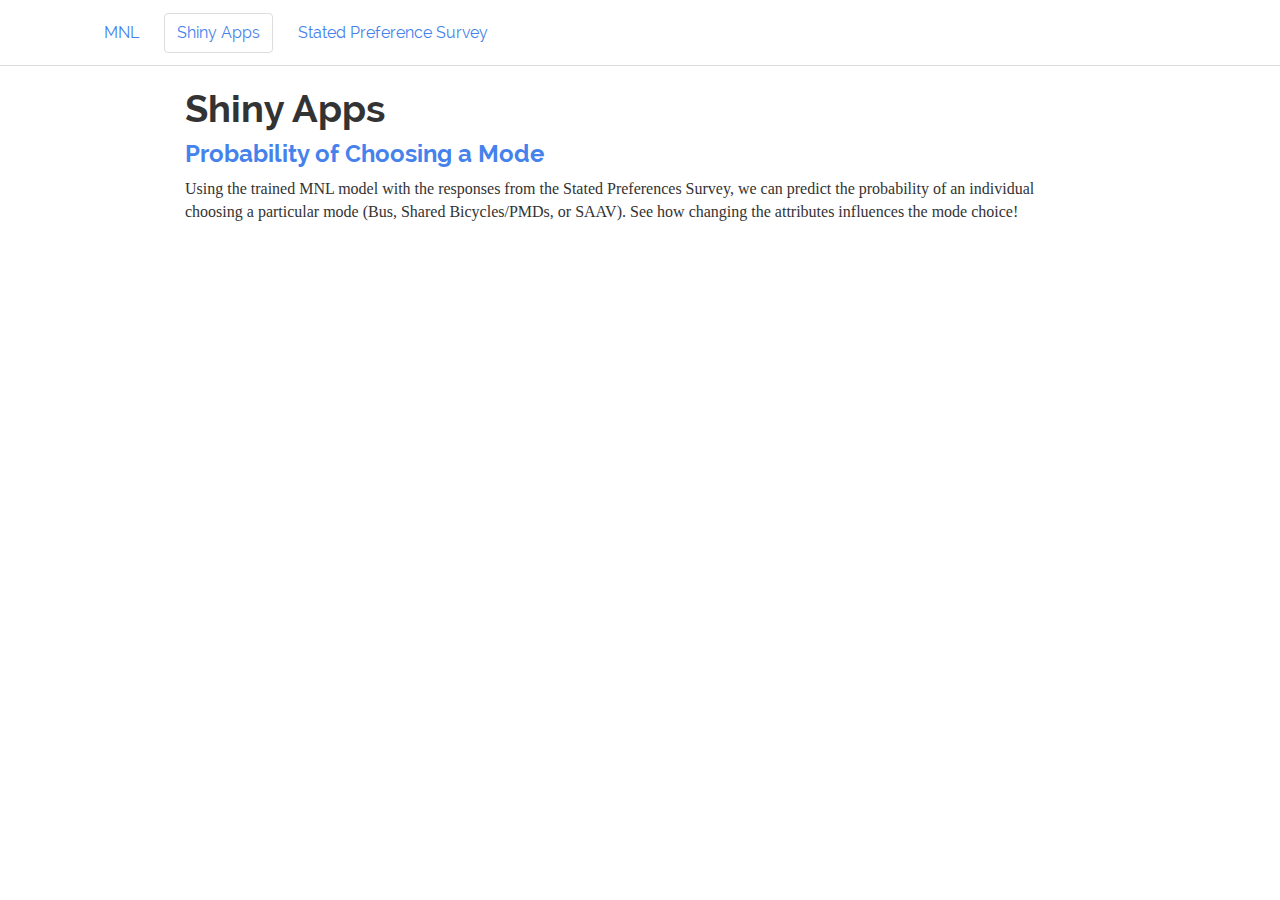
==== commit f7c7fde6: "add statedpref" ====
--- a/apps.html
+++ b/apps.html
@@ -181,6 +181,9 @@
 <li>
   <a href="apps.html">Shiny Apps</a>
 </li>
+<li>
+  <a href="statedpref.html">Stated Preference Survey</a>
+</li>
       </ul>
       <ul class="nav navbar-nav navbar-right">
         
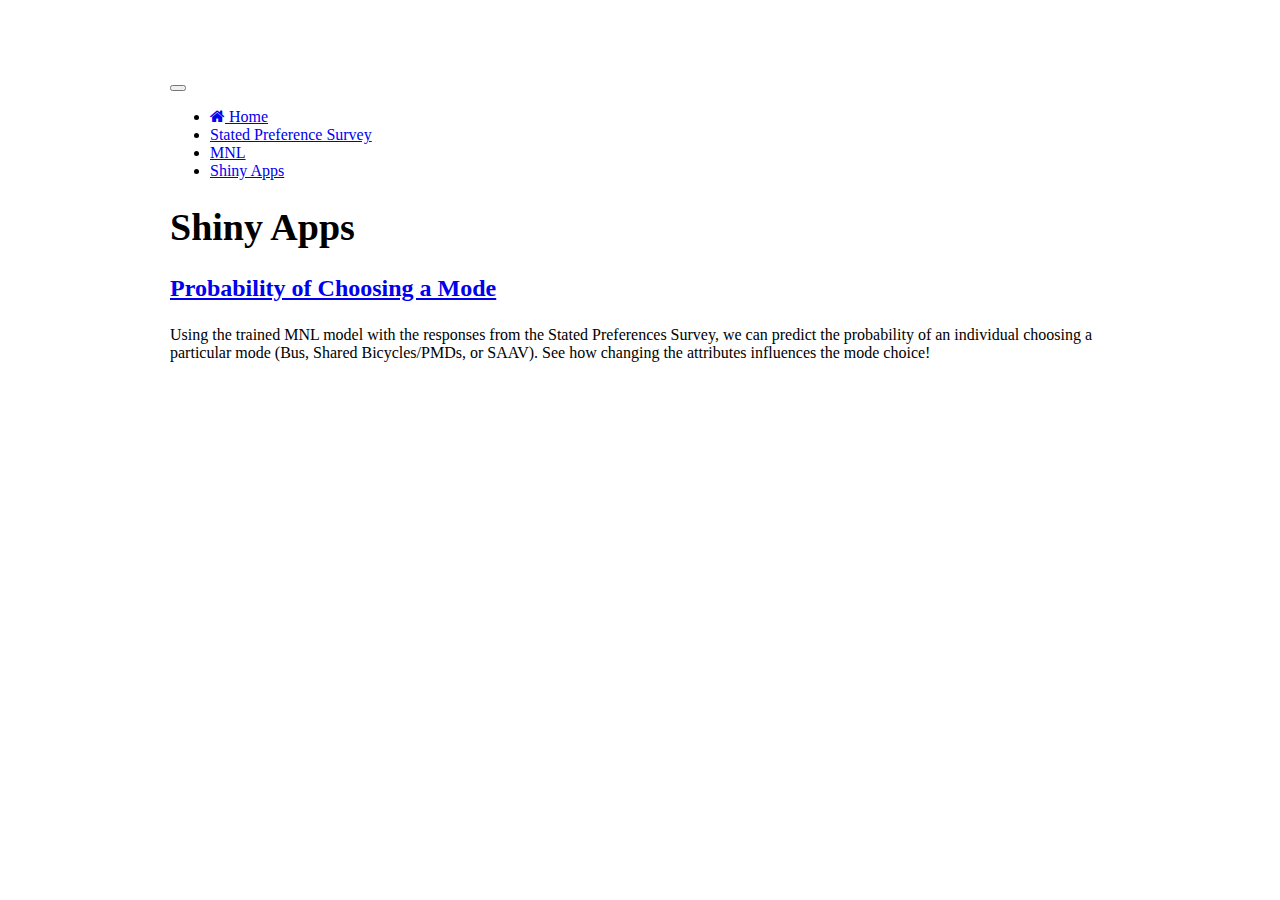
==== commit 53186e65: "edits" ====
--- a/apps.html
+++ b/apps.html
@@ -22,6 +22,7 @@
 <script src="site_libs/navigation-1.1/tabsets.js"></script>
 <link href="site_libs/highlightjs-1.1/default.css" rel="stylesheet" />
 <script src="site_libs/highlightjs-1.1/highlight.js"></script>
+<link href="site_libs/font-awesome-4.5.0/css/font-awesome.min.css" rel="stylesheet" />
 
 <style type="text/css">code{white-space: pre;}</style>
 <style type="text/css">
@@ -176,13 +177,20 @@
     <div id="navbar" class="navbar-collapse collapse">
       <ul class="nav navbar-nav">
         <li>
+  <a href="index.html">
+    <span class="fa fa-home"></span>
+     
+    Home
+  </a>
+</li>
+<li>
+  <a href="statedpref.html">Stated Preference Survey</a>
+</li>
+<li>
   <a href="MNL.html">MNL</a>
 </li>
 <li>
   <a href="apps.html">Shiny Apps</a>
-</li>
-<li>
-  <a href="statedpref.html">Stated Preference Survey</a>
 </li>
       </ul>
       <ul class="nav navbar-nav navbar-right">
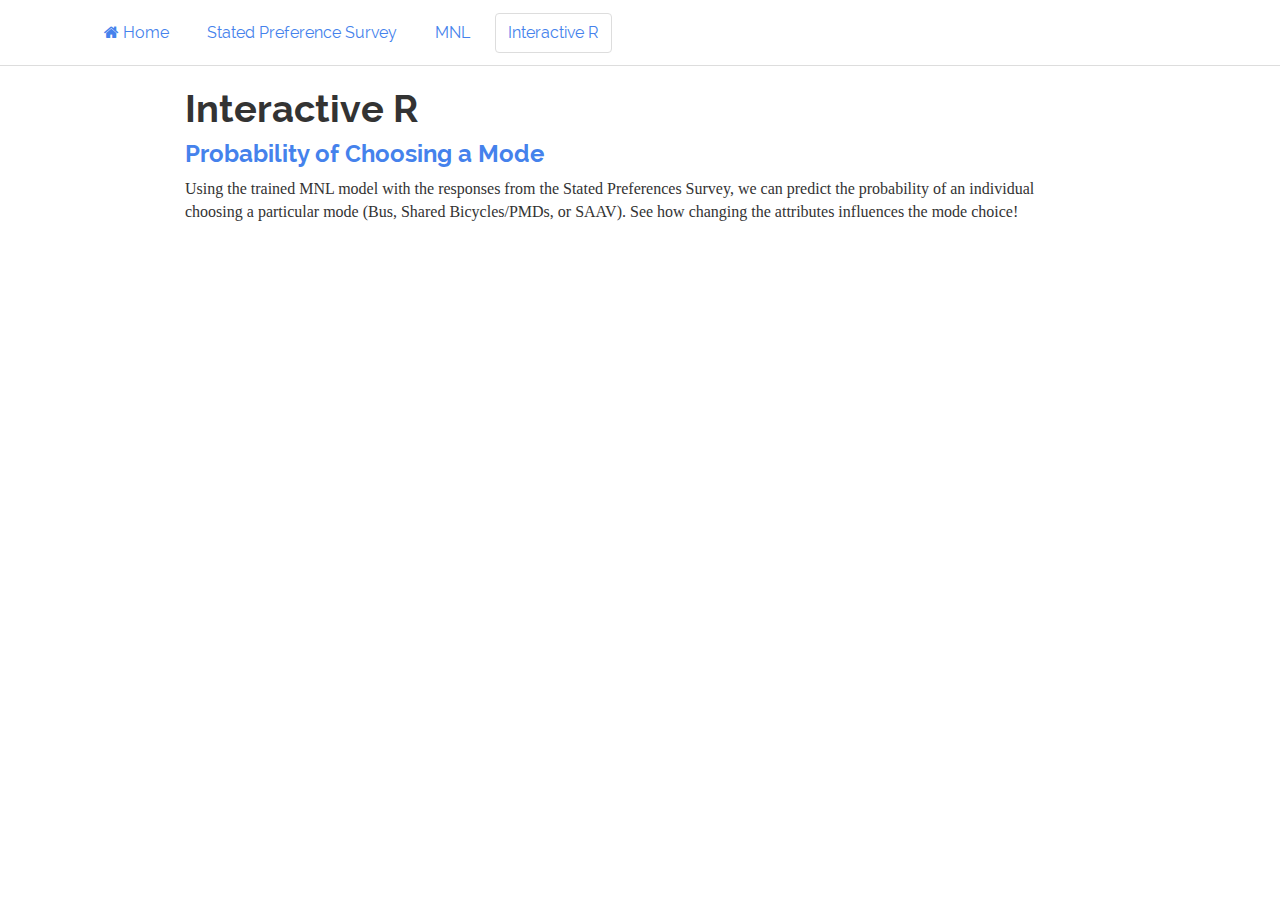
==== commit 9a40fdca: "edits" ====
--- a/apps.html
+++ b/apps.html
@@ -11,7 +11,7 @@
 
 
 
-<title>Shiny Apps</title>
+<title>Interactive R</title>
 
 <script src="site_libs/jquery-1.11.3/jquery.min.js"></script>
 <meta name="viewport" content="width=device-width, initial-scale=1" />
@@ -190,7 +190,7 @@
   <a href="MNL.html">MNL</a>
 </li>
 <li>
-  <a href="apps.html">Shiny Apps</a>
+  <a href="apps.html">Interactive R</a>
 </li>
       </ul>
       <ul class="nav navbar-nav navbar-right">
@@ -204,7 +204,7 @@
 
 
 
-<h1 class="title toc-ignore">Shiny Apps</h1>
+<h1 class="title toc-ignore">Interactive R</h1>
 
 </div>
 
--- a/site_libs/bootstrap-3.3.5/css/readable.min.css
+++ b/site_libs/bootstrap-3.3.5/css/readable.min.css
@@ -0,0 +1,24 @@
+@font-face {
+  font-family: 'Raleway';
+  font-style: normal;
+  font-weight: 400;
+  src: url(fonts/Raleway.ttf) format('truetype');
+}
+@font-face {
+  font-family: 'Raleway';
+  font-style: normal;
+  font-weight: 700;
+  src: url(fonts/RalewayBold.ttf) format('truetype');
+}
+
+/*!
+ * bootswatch v3.3.6
+ * Homepage: http://bootswatch.com
+ * Copyright 2012-2015 Thomas Park
+ * Licensed under MIT
+ * Based on Bootstrap
+*//*!
+ * Bootstrap v3.3.6 (http://getbootstrap.com)
+ * Copyright 2011-2015 Twitter, Inc.
+ * Licensed under MIT (https://github.com/twbs/bootstrap/blob/master/LICENSE)
+ *//*! normalize.css v3.0.3 | MIT License | github.com/necolas/normalize.css */html{font-family:sans-serif;-ms-text-size-adjust:100%;-webkit-text-size-adjust:100%}body{margin:0}article,aside,details,figcaption,figure,footer,header,hgroup,main,menu,nav,section,summary{display:block}audio,canvas,progress,video{display:inline-block;vertical-align:baseline}audio:not([controls]){display:none;height:0}[hidden],template{display:none}a{background-color:transparent}a:active,a:hover{outline:0}abbr[title]{border-bottom:1px dotted}b,strong{font-weight:bold}dfn{font-style:italic}h1{font-size:2em;margin:0.67em 0}mark{background:#ff0;color:#000}small{font-size:80%}sub,sup{font-size:75%;line-height:0;position:relative;vertical-align:baseline}sup{top:-0.5em}sub{bottom:-0.25em}img{border:0}svg:not(:root){overflow:hidden}figure{margin:1em 40px}hr{-webkit-box-sizing:content-box;-moz-box-sizing:content-box;box-sizing:content-box;height:0}pre{overflow:auto}code,kbd,pre,samp{font-family:monospace, monospace;font-size:1em}button,input,optgroup,select,textarea{color:inherit;font:inherit;margin:0}button{overflow:visible}button,select{text-transform:none}button,html input[type="button"],input[type="reset"],input[type="submit"]{-webkit-appearance:button;cursor:pointer}button[disabled],html input[disabled]{cursor:default}button::-moz-focus-inner,input::-moz-focus-inner{border:0;padding:0}input{line-height:normal}input[type="checkbox"],input[type="radio"]{-webkit-box-sizing:border-box;-moz-box-sizing:border-box;box-sizing:border-box;padding:0}input[type="number"]::-webkit-inner-spin-button,input[type="number"]::-webkit-outer-spin-button{height:auto}input[type="search"]{-webkit-appearance:textfield;-webkit-box-sizing:content-box;-moz-box-sizing:content-box;box-sizing:content-box}input[type="search"]::-webkit-search-cancel-button,input[type="search"]::-webkit-search-decoration{-webkit-appearance:none}fieldset{border:1px solid #c0c0c0;margin:0 2px;padding:0.35em 0.625em 0.75em}legend{border:0;padding:0}textarea{overflow:auto}optgroup{font-weight:bold}table{border-collapse:collapse;border-spacing:0}td,th{padding:0}/*! Source: https://github.com/h5bp/html5-boilerplate/blob/master/src/css/main.css */@media print{*,*:before,*:after{background:transparent !important;color:#000 !important;-webkit-box-shadow:none !important;box-shadow:none !important;text-shadow:none !important}a,a:visited{text-decoration:underline}a[href]:after{content:" (" attr(href) ")"}abbr[title]:after{content:" (" attr(title) ")"}a[href^="#"]:after,a[href^="javascript:"]:after{content:""}pre,blockquote{border:1px solid #999;page-break-inside:avoid}thead{display:table-header-group}tr,img{page-break-inside:avoid}img{max-width:100% !important}p,h2,h3{orphans:3;widows:3}h2,h3{page-break-after:avoid}.navbar{display:none}.btn>.caret,.dropup>.btn>.caret{border-top-color:#000 !important}.label{border:1px solid #000}.table{border-collapse:collapse !important}.table td,.table th{background-color:#fff !important}.table-bordered th,.table-bordered td{border:1px solid #ddd !important}}@font-face{font-family:'Glyphicons Halflings';src:url('../fonts/glyphicons-halflings-regular.eot');src:url('../fonts/glyphicons-halflings-regular.eot?#iefix') format('embedded-opentype'),url('../fonts/glyphicons-halflings-regular.woff') format('woff'),url('../fonts/glyphicons-halflings-regular.ttf') format('truetype'),url('../fonts/glyphicons-halflings-regular.svg#glyphicons_halflingsregular') format('svg')}.glyphicon{position:relative;top:1px;display:inline-block;font-family:'Glyphicons Halflings';font-style:normal;font-weight:normal;line-height:1;-webkit-font-smoothing:antialiased;-moz-osx-font-smoothing:grayscale}.glyphicon-asterisk:before{content:"\002a"}.glyphicon-plus:before{content:"\002b"}.glyphicon-euro:before,.glyphicon-eur:before{content:"\20ac"}.glyphicon-minus:before{content:"\2212"}.glyphicon-cloud:before{content:"\2601"}.glyphicon-envelope:before{content:"\2709"}.glyphicon-pencil:before{content:"\270f"}.glyphicon-glass:before{content:"\e001"}.glyphicon-music:before{content:"\e002"}.glyphicon-search:before{content:"\e003"}.glyphicon-heart:before{content:"\e005"}.glyphicon-star:before{content:"\e006"}.glyphicon-star-empty:before{content:"\e007"}.glyphicon-user:before{content:"\e008"}.glyphicon-film:before{content:"\e009"}.glyphicon-th-large:before{content:"\e010"}.glyphicon-th:before{content:"\e011"}.glyphicon-th-list:before{content:"\e012"}.glyphicon-ok:before{content:"\e013"}.glyphicon-remove:before{content:"\e014"}.glyphicon-zoom-in:before{content:"\e015"}.glyphicon-zoom-out:before{content:"\e016"}.glyphicon-off:before{content:"\e017"}.glyphicon-signal:before{content:"\e018"}.glyphicon-cog:before{content:"\e019"}.glyphicon-trash:before{content:"\e020"}.glyphicon-home:before{content:"\e021"}.glyphicon-file:before{content:"\e022"}.glyphicon-time:before{content:"\e023"}.glyphicon-road:before{content:"\e024"}.glyphicon-download-alt:before{content:"\e025"}.glyphicon-download:before{content:"\e026"}.glyphicon-upload:before{content:"\e027"}.glyphicon-inbox:before{content:"\e028"}.glyphicon-play-circle:before{content:"\e029"}.glyphicon-repeat:before{content:"\e030"}.glyphicon-refresh:before{content:"\e031"}.glyphicon-list-alt:before{content:"\e032"}.glyphicon-lock:before{content:"\e033"}.glyphicon-flag:before{content:"\e034"}.glyphicon-headphones:before{content:"\e035"}.glyphicon-volume-off:before{content:"\e036"}.glyphicon-volume-down:before{content:"\e037"}.glyphicon-volume-up:before{content:"\e038"}.glyphicon-qrcode:before{content:"\e039"}.glyphicon-barcode:before{content:"\e040"}.glyphicon-tag:before{content:"\e041"}.glyphicon-tags:before{content:"\e042"}.glyphicon-book:before{content:"\e043"}.glyphicon-bookmark:before{content:"\e044"}.glyphicon-print:before{content:"\e045"}.glyphicon-camera:before{content:"\e046"}.glyphicon-font:before{content:"\e047"}.glyphicon-bold:before{content:"\e048"}.glyphicon-italic:before{content:"\e049"}.glyphicon-text-height:before{content:"\e050"}.glyphicon-text-width:before{content:"\e051"}.glyphicon-align-left:before{content:"\e052"}.glyphicon-align-center:before{content:"\e053"}.glyphicon-align-right:before{content:"\e054"}.glyphicon-align-justify:before{content:"\e055"}.glyphicon-list:before{content:"\e056"}.glyphicon-indent-left:before{content:"\e057"}.glyphicon-indent-right:before{content:"\e058"}.glyphicon-facetime-video:before{content:"\e059"}.glyphicon-picture:before{content:"\e060"}.glyphicon-map-marker:before{content:"\e062"}.glyphicon-adjust:before{content:"\e063"}.glyphicon-tint:before{content:"\e064"}.glyphicon-edit:before{content:"\e065"}.glyphicon-share:before{content:"\e066"}.glyphicon-check:before{content:"\e067"}.glyphicon-move:before{content:"\e068"}.glyphicon-step-backward:before{content:"\e069"}.glyphicon-fast-backward:before{content:"\e070"}.glyphicon-backward:before{content:"\e071"}.glyphicon-play:before{content:"\e072"}.glyphicon-pause:before{content:"\e073"}.glyphicon-stop:before{content:"\e074"}.glyphicon-forward:before{content:"\e075"}.glyphicon-fast-forward:before{content:"\e076"}.glyphicon-step-forward:before{content:"\e077"}.glyphicon-eject:before{content:"\e078"}.glyphicon-chevron-left:before{content:"\e079"}.glyphicon-chevron-right:before{content:"\e080"}.glyphicon-plus-sign:before{content:"\e081"}.glyphicon-minus-sign:before{content:"\e082"}.glyphicon-remove-sign:before{content:"\e083"}.glyphicon-ok-sign:before{content:"\e084"}.glyphicon-question-sign:before{content:"\e085"}.glyphicon-info-sign:before{content:"\e086"}.glyphicon-screenshot:before{content:"\e087"}.glyphicon-remove-circle:before{content:"\e088"}.glyphicon-ok-circle:before{content:"\e089"}.glyphicon-ban-circle:before{content:"\e090"}.glyphicon-arrow-left:before{content:"\e091"}.glyphicon-arrow-right:before{content:"\e092"}.glyphicon-arrow-up:before{content:"\e093"}.glyphicon-arrow-down:before{content:"\e094"}.glyphicon-share-alt:before{content:"\e095"}.glyphicon-resize-full:before{content:"\e096"}.glyphicon-resize-small:before{content:"\e097"}.glyphicon-exclamation-sign:before{content:"\e101"}.glyphicon-gift:before{content:"\e102"}.glyphicon-leaf:before{content:"\e103"}.glyphicon-fire:before{content:"\e104"}.glyphicon-eye-open:before{content:"\e105"}.glyphicon-eye-close:before{content:"\e106"}.glyphicon-warning-sign:before{content:"\e107"}.glyphicon-plane:before{content:"\e108"}.glyphicon-calendar:before{content:"\e109"}.glyphicon-random:before{content:"\e110"}.glyphicon-comment:before{content:"\e111"}.glyphicon-magnet:before{content:"\e112"}.glyphicon-chevron-up:before{content:"\e113"}.glyphicon-chevron-down:before{content:"\e114"}.glyphicon-retweet:before{content:"\e115"}.glyphicon-shopping-cart:before{content:"\e116"}.glyphicon-folder-close:before{content:"\e117"}.glyphicon-folder-open:before{content:"\e118"}.glyphicon-resize-vertical:before{content:"\e119"}.glyphicon-resize-horizontal:before{content:"\e120"}.glyphicon-hdd:before{content:"\e121"}.glyphicon-bullhorn:before{content:"\e122"}.glyphicon-bell:before{content:"\e123"}.glyphicon-certificate:before{content:"\e124"}.glyphicon-thumbs-up:before{content:"\e125"}.glyphicon-thumbs-down:before{content:"\e126"}.glyphicon-hand-right:before{content:"\e127"}.glyphicon-hand-left:before{content:"\e128"}.glyphicon-hand-up:before{content:"\e129"}.glyphicon-hand-down:before{content:"\e130"}.glyphicon-circle-arrow-right:before{content:"\e131"}.glyphicon-circle-arrow-left:before{content:"\e132"}.glyphicon-circle-arrow-up:before{content:"\e133"}.glyphicon-circle-arrow-down:before{content:"\e134"}.glyphicon-globe:before{content:"\e135"}.glyphicon-wrench:before{content:"\e136"}.glyphicon-tasks:before{content:"\e137"}.glyphicon-filter:before{content:"\e138"}.glyphicon-briefcase:before{content:"\e139"}.glyphicon-fullscreen:before{content:"\e140"}.glyphicon-dashboard:before{content:"\e141"}.glyphicon-paperclip:before{content:"\e142"}.glyphicon-heart-empty:before{content:"\e143"}.glyphicon-link:before{content:"\e144"}.glyphicon-phone:before{content:"\e145"}.glyphicon-pushpin:before{content:"\e146"}.glyphicon-usd:before{content:"\e148"}.glyphicon-gbp:before{content:"\e149"}.glyphicon-sort:before{content:"\e150"}.glyphicon-sort-by-alphabet:before{content:"\e151"}.glyphicon-sort-by-alphabet-alt:before{content:"\e152"}.glyphicon-sort-by-order:before{content:"\e153"}.glyphicon-sort-by-order-alt:before{content:"\e154"}.glyphicon-sort-by-attributes:before{content:"\e155"}.glyphicon-sort-by-attributes-alt:before{content:"\e156"}.glyphicon-unchecked:before{content:"\e157"}.glyphicon-expand:before{content:"\e158"}.glyphicon-collapse-down:before{content:"\e159"}.glyphicon-collapse-up:before{content:"\e160"}.glyphicon-log-in:before{content:"\e161"}.glyphicon-flash:before{content:"\e162"}.glyphicon-log-out:before{content:"\e163"}.glyphicon-new-window:before{content:"\e164"}.glyphicon-record:before{content:"\e165"}.glyphicon-save:before{content:"\e166"}.glyphicon-open:before{content:"\e167"}.glyphicon-saved:before{content:"\e168"}.glyphicon-import:before{content:"\e169"}.glyphicon-export:before{content:"\e170"}.glyphicon-send:before{content:"\e171"}.glyphicon-floppy-disk:before{content:"\e172"}.glyphicon-floppy-saved:before{content:"\e173"}.glyphicon-floppy-remove:before{content:"\e174"}.glyphicon-floppy-save:before{content:"\e175"}.glyphicon-floppy-open:before{content:"\e176"}.glyphicon-credit-card:before{content:"\e177"}.glyphicon-transfer:before{content:"\e178"}.glyphicon-cutlery:before{content:"\e179"}.glyphicon-header:before{content:"\e180"}.glyphicon-compressed:before{content:"\e181"}.glyphicon-earphone:before{content:"\e182"}.glyphicon-phone-alt:before{content:"\e183"}.glyphicon-tower:before{content:"\e184"}.glyphicon-stats:before{content:"\e185"}.glyphicon-sd-video:before{content:"\e186"}.glyphicon-hd-video:before{content:"\e187"}.glyphicon-subtitles:before{content:"\e188"}.glyphicon-sound-stereo:before{content:"\e189"}.glyphicon-sound-dolby:before{content:"\e190"}.glyphicon-sound-5-1:before{content:"\e191"}.glyphicon-sound-6-1:before{content:"\e192"}.glyphicon-sound-7-1:before{content:"\e193"}.glyphicon-copyright-mark:before{content:"\e194"}.glyphicon-registration-mark:before{content:"\e195"}.glyphicon-cloud-download:before{content:"\e197"}.glyphicon-cloud-upload:before{content:"\e198"}.glyphicon-tree-conifer:before{content:"\e199"}.glyphicon-tree-deciduous:before{content:"\e200"}.glyphicon-cd:before{content:"\e201"}.glyphicon-save-file:before{content:"\e202"}.glyphicon-open-file:before{content:"\e203"}.glyphicon-level-up:before{content:"\e204"}.glyphicon-copy:before{content:"\e205"}.glyphicon-paste:before{content:"\e206"}.glyphicon-alert:before{content:"\e209"}.glyphicon-equalizer:before{content:"\e210"}.glyphicon-king:before{content:"\e211"}.glyphicon-queen:before{content:"\e212"}.glyphicon-pawn:before{content:"\e213"}.glyphicon-bishop:before{content:"\e214"}.glyphicon-knight:before{content:"\e215"}.glyphicon-baby-formula:before{content:"\e216"}.glyphicon-tent:before{content:"\26fa"}.glyphicon-blackboard:before{content:"\e218"}.glyphicon-bed:before{content:"\e219"}.glyphicon-apple:before{content:"\f8ff"}.glyphicon-erase:before{content:"\e221"}.glyphicon-hourglass:before{content:"\231b"}.glyphicon-lamp:before{content:"\e223"}.glyphicon-duplicate:before{content:"\e224"}.glyphicon-piggy-bank:before{content:"\e225"}.glyphicon-scissors:before{content:"\e226"}.glyphicon-bitcoin:before{content:"\e227"}.glyphicon-btc:before{content:"\e227"}.glyphicon-xbt:before{content:"\e227"}.glyphicon-yen:before{content:"\00a5"}.glyphicon-jpy:before{content:"\00a5"}.glyphicon-ruble:before{content:"\20bd"}.glyphicon-rub:before{content:"\20bd"}.glyphicon-scale:before{content:"\e230"}.glyphicon-ice-lolly:before{content:"\e231"}.glyphicon-ice-lolly-tasted:before{content:"\e232"}.glyphicon-education:before{content:"\e233"}.glyphicon-option-horizontal:before{content:"\e234"}.glyphicon-option-vertical:before{content:"\e235"}.glyphicon-menu-hamburger:before{content:"\e236"}.glyphicon-modal-window:before{content:"\e237"}.glyphicon-oil:before{content:"\e238"}.glyphicon-grain:before{content:"\e239"}.glyphicon-sunglasses:before{content:"\e240"}.glyphicon-text-size:before{content:"\e241"}.glyphicon-text-color:before{content:"\e242"}.glyphicon-text-background:before{content:"\e243"}.glyphicon-object-align-top:before{content:"\e244"}.glyphicon-object-align-bottom:before{content:"\e245"}.glyphicon-object-align-horizontal:before{content:"\e246"}.glyphicon-object-align-left:before{content:"\e247"}.glyphicon-object-align-vertical:before{content:"\e248"}.glyphicon-object-align-right:before{content:"\e249"}.glyphicon-triangle-right:before{content:"\e250"}.glyphicon-triangle-left:before{content:"\e251"}.glyphicon-triangle-bottom:before{content:"\e252"}.glyphicon-triangle-top:before{content:"\e253"}.glyphicon-console:before{content:"\e254"}.glyphicon-superscript:before{content:"\e255"}.glyphicon-subscript:before{content:"\e256"}.glyphicon-menu-left:before{content:"\e257"}.glyphicon-menu-right:before{content:"\e258"}.glyphicon-menu-down:before{content:"\e259"}.glyphicon-menu-up:before{content:"\e260"}*{-webkit-box-sizing:border-box;-moz-box-sizing:border-box;box-sizing:border-box}*:before,*:after{-webkit-box-sizing:border-box;-moz-box-sizing:border-box;box-sizing:border-box}html{font-size:10px;-webkit-tap-highlight-color:rgba(0,0,0,0)}body{font-family:Georgia,"Times New Roman",Times,serif;font-size:16px;line-height:1.42857143;color:#333333;background-color:#ffffff}input,button,select,textarea{font-family:inherit;font-size:inherit;line-height:inherit}a{color:#4582ec;text-decoration:none}a:hover,a:focus{color:#134fb8;text-decoration:underline}a:focus{outline:thin dotted;outline:5px auto -webkit-focus-ring-color;outline-offset:-2px}figure{margin:0}img{vertical-align:middle}.img-responsive,.thumbnail>img,.thumbnail a>img,.carousel-inner>.item>img,.carousel-inner>.item>a>img{display:block;max-width:100%;height:auto}.img-rounded{border-radius:6px}.img-thumbnail{padding:4px;line-height:1.42857143;background-color:#ffffff;border:1px solid #dddddd;border-radius:4px;-webkit-transition:all .2s ease-in-out;-o-transition:all .2s ease-in-out;transition:all .2s ease-in-out;display:inline-block;max-width:100%;height:auto}.img-circle{border-radius:50%}hr{margin-top:22px;margin-bottom:22px;border:0;border-top:1px solid #eeeeee}.sr-only{position:absolute;width:1px;height:1px;margin:-1px;padding:0;overflow:hidden;clip:rect(0, 0, 0, 0);border:0}.sr-only-focusable:active,.sr-only-focusable:focus{position:static;width:auto;height:auto;margin:0;overflow:visible;clip:auto}[role="button"]{cursor:pointer}h1,h2,h3,h4,h5,h6,.h1,.h2,.h3,.h4,.h5,.h6{font-family:"Raleway","Helvetica Neue",Helvetica,Arial,sans-serif;font-weight:bold;line-height:1.1;color:inherit}h1 small,h2 small,h3 small,h4 small,h5 small,h6 small,.h1 small,.h2 small,.h3 small,.h4 small,.h5 small,.h6 small,h1 .small,h2 .small,h3 .small,h4 .small,h5 .small,h6 .small,.h1 .small,.h2 .small,.h3 .small,.h4 .small,.h5 .small,.h6 .small{font-weight:normal;line-height:1;color:#b3b3b3}h1,.h1,h2,.h2,h3,.h3{margin-top:22px;margin-bottom:11px}h1 small,.h1 small,h2 small,.h2 small,h3 small,.h3 small,h1 .small,.h1 .small,h2 .small,.h2 .small,h3 .small,.h3 .small{font-size:65%}h4,.h4,h5,.h5,h6,.h6{margin-top:11px;margin-bottom:11px}h4 small,.h4 small,h5 small,.h5 small,h6 small,.h6 small,h4 .small,.h4 .small,h5 .small,.h5 .small,h6 .small,.h6 .small{font-size:75%}h1,.h1{font-size:41px}h2,.h2{font-size:34px}h3,.h3{font-size:28px}h4,.h4{font-size:20px}h5,.h5{font-size:16px}h6,.h6{font-size:14px}p{margin:0 0 11px}.lead{margin-bottom:22px;font-size:18px;font-weight:300;line-height:1.4}@media (min-width:768px){.lead{font-size:24px}}small,.small{font-size:87%}mark,.mark{background-color:#fcf8e3;padding:.2em}.text-left{text-align:left}.text-right{text-align:right}.text-center{text-align:center}.text-justify{text-align:justify}.text-nowrap{white-space:nowrap}.text-lowercase{text-transform:lowercase}.text-uppercase{text-transform:uppercase}.text-capitalize{text-transform:capitalize}.text-muted{color:#b3b3b3}.text-primary{color:#4582ec}a.text-primary:hover,a.text-primary:focus{color:#1863e6}.text-success{color:#3fad46}a.text-success:hover,a.text-success:focus{color:#318837}.text-info{color:#5bc0de}a.text-info:hover,a.text-info:focus{color:#31b0d5}.text-warning{color:#f0ad4e}a.text-warning:hover,a.text-warning:focus{color:#ec971f}.text-danger{color:#d9534f}a.text-danger:hover,a.text-danger:focus{color:#c9302c}.bg-primary{color:#fff;background-color:#4582ec}a.bg-primary:hover,a.bg-primary:focus{background-color:#1863e6}.bg-success{background-color:#dff0d8}a.bg-success:hover,a.bg-success:focus{background-color:#c1e2b3}.bg-info{background-color:#d9edf7}a.bg-info:hover,a.bg-info:focus{background-color:#afd9ee}.bg-warning{background-color:#fcf8e3}a.bg-warning:hover,a.bg-warning:focus{background-color:#f7ecb5}.bg-danger{background-color:#f2dede}a.bg-danger:hover,a.bg-danger:focus{background-color:#e4b9b9}.page-header{padding-bottom:10px;margin:44px 0 22px;border-bottom:1px solid #dddddd}ul,ol{margin-top:0;margin-bottom:11px}ul ul,ol ul,ul ol,ol ol{margin-bottom:0}.list-unstyled{padding-left:0;list-style:none}.list-inline{padding-left:0;list-style:none;margin-left:-5px}.list-inline>li{display:inline-block;padding-left:5px;padding-right:5px}dl{margin-top:0;margin-bottom:22px}dt,dd{line-height:1.42857143}dt{font-weight:bold}dd{margin-left:0}@media (min-width:768px){.dl-horizontal dt{float:left;width:160px;clear:left;text-align:right;overflow:hidden;text-overflow:ellipsis;white-space:nowrap}.dl-horizontal dd{margin-left:180px}}abbr[title],abbr[data-original-title]{cursor:help;border-bottom:1px dotted #b3b3b3}.initialism{font-size:90%;text-transform:uppercase}blockquote{padding:11px 22px;margin:0 0 22px;font-size:20px;border-left:5px solid #4582ec}blockquote p:last-child,blockquote ul:last-child,blockquote ol:last-child{margin-bottom:0}blockquote footer,blockquote small,blockquote .small{display:block;font-size:80%;line-height:1.42857143;color:#333333}blockquote footer:before,blockquote small:before,blockquote .small:before{content:'\2014 \00A0'}.blockquote-reverse,blockquote.pull-right{padding-right:15px;padding-left:0;border-right:5px solid #4582ec;border-left:0;text-align:right}.blockquote-reverse footer:before,blockquote.pull-right footer:before,.blockquote-reverse small:before,blockquote.pull-right small:before,.blockquote-reverse .small:before,blockquote.pull-right .small:before{content:''}.blockquote-reverse footer:after,blockquote.pull-right footer:after,.blockquote-reverse small:after,blockquote.pull-right small:after,.blockquote-reverse .small:after,blockquote.pull-right .small:after{content:'\00A0 \2014'}address{margin-bottom:22px;font-style:normal;line-height:1.42857143}code,kbd,pre,samp{font-family:monospace}code{padding:2px 4px;font-size:90%;color:#c7254e;background-color:#f9f2f4;border-radius:4px}kbd{padding:2px 4px;font-size:90%;color:#ffffff;background-color:#333333;border-radius:3px;-webkit-box-shadow:inset 0 -1px 0 rgba(0,0,0,0.25);box-shadow:inset 0 -1px 0 rgba(0,0,0,0.25)}kbd kbd{padding:0;font-size:100%;font-weight:bold;-webkit-box-shadow:none;box-shadow:none}pre{display:block;padding:10.5px;margin:0 0 11px;font-size:15px;line-height:1.42857143;word-break:break-all;word-wrap:break-word;color:#333333;background-color:#f5f5f5;border:1px solid #cccccc;border-radius:4px}pre code{padding:0;font-size:inherit;color:inherit;white-space:pre-wrap;background-color:transparent;border-radius:0}.pre-scrollable{max-height:340px;overflow-y:scroll}.container{margin-right:auto;margin-left:auto;padding-left:15px;padding-right:15px}@media (min-width:768px){.container{width:750px}}@media (min-width:992px){.container{width:970px}}@media (min-width:1200px){.container{width:1170px}}.container-fluid{margin-right:auto;margin-left:auto;padding-left:15px;padding-right:15px}.row{margin-left:-15px;margin-right:-15px}.col-xs-1,.col-sm-1,.col-md-1,.col-lg-1,.col-xs-2,.col-sm-2,.col-md-2,.col-lg-2,.col-xs-3,.col-sm-3,.col-md-3,.col-lg-3,.col-xs-4,.col-sm-4,.col-md-4,.col-lg-4,.col-xs-5,.col-sm-5,.col-md-5,.col-lg-5,.col-xs-6,.col-sm-6,.col-md-6,.col-lg-6,.col-xs-7,.col-sm-7,.col-md-7,.col-lg-7,.col-xs-8,.col-sm-8,.col-md-8,.col-lg-8,.col-xs-9,.col-sm-9,.col-md-9,.col-lg-9,.col-xs-10,.col-sm-10,.col-md-10,.col-lg-10,.col-xs-11,.col-sm-11,.col-md-11,.col-lg-11,.col-xs-12,.col-sm-12,.col-md-12,.col-lg-12{position:relative;min-height:1px;padding-left:15px;padding-right:15px}.col-xs-1,.col-xs-2,.col-xs-3,.col-xs-4,.col-xs-5,.col-xs-6,.col-xs-7,.col-xs-8,.col-xs-9,.col-xs-10,.col-xs-11,.col-xs-12{float:left}.col-xs-12{width:100%}.col-xs-11{width:91.66666667%}.col-xs-10{width:83.33333333%}.col-xs-9{width:75%}.col-xs-8{width:66.66666667%}.col-xs-7{width:58.33333333%}.col-xs-6{width:50%}.col-xs-5{width:41.66666667%}.col-xs-4{width:33.33333333%}.col-xs-3{width:25%}.col-xs-2{width:16.66666667%}.col-xs-1{width:8.33333333%}.col-xs-pull-12{right:100%}.col-xs-pull-11{right:91.66666667%}.col-xs-pull-10{right:83.33333333%}.col-xs-pull-9{right:75%}.col-xs-pull-8{right:66.66666667%}.col-xs-pull-7{right:58.33333333%}.col-xs-pull-6{right:50%}.col-xs-pull-5{right:41.66666667%}.col-xs-pull-4{right:33.33333333%}.col-xs-pull-3{right:25%}.col-xs-pull-2{right:16.66666667%}.col-xs-pull-1{right:8.33333333%}.col-xs-pull-0{right:auto}.col-xs-push-12{left:100%}.col-xs-push-11{left:91.66666667%}.col-xs-push-10{left:83.33333333%}.col-xs-push-9{left:75%}.col-xs-push-8{left:66.66666667%}.col-xs-push-7{left:58.33333333%}.col-xs-push-6{left:50%}.col-xs-push-5{left:41.66666667%}.col-xs-push-4{left:33.33333333%}.col-xs-push-3{left:25%}.col-xs-push-2{left:16.66666667%}.col-xs-push-1{left:8.33333333%}.col-xs-push-0{left:auto}.col-xs-offset-12{margin-left:100%}.col-xs-offset-11{margin-left:91.66666667%}.col-xs-offset-10{margin-left:83.33333333%}.col-xs-offset-9{margin-left:75%}.col-xs-offset-8{margin-left:66.66666667%}.col-xs-offset-7{margin-left:58.33333333%}.col-xs-offset-6{margin-left:50%}.col-xs-offset-5{margin-left:41.66666667%}.col-xs-offset-4{margin-left:33.33333333%}.col-xs-offset-3{margin-left:25%}.col-xs-offset-2{margin-left:16.66666667%}.col-xs-offset-1{margin-left:8.33333333%}.col-xs-offset-0{margin-left:0%}@media (min-width:768px){.col-sm-1,.col-sm-2,.col-sm-3,.col-sm-4,.col-sm-5,.col-sm-6,.col-sm-7,.col-sm-8,.col-sm-9,.col-sm-10,.col-sm-11,.col-sm-12{float:left}.col-sm-12{width:100%}.col-sm-11{width:91.66666667%}.col-sm-10{width:83.33333333%}.col-sm-9{width:75%}.col-sm-8{width:66.66666667%}.col-sm-7{width:58.33333333%}.col-sm-6{width:50%}.col-sm-5{width:41.66666667%}.col-sm-4{width:33.33333333%}.col-sm-3{width:25%}.col-sm-2{width:16.66666667%}.col-sm-1{width:8.33333333%}.col-sm-pull-12{right:100%}.col-sm-pull-11{right:91.66666667%}.col-sm-pull-10{right:83.33333333%}.col-sm-pull-9{right:75%}.col-sm-pull-8{right:66.66666667%}.col-sm-pull-7{right:58.33333333%}.col-sm-pull-6{right:50%}.col-sm-pull-5{right:41.66666667%}.col-sm-pull-4{right:33.33333333%}.col-sm-pull-3{right:25%}.col-sm-pull-2{right:16.66666667%}.col-sm-pull-1{right:8.33333333%}.col-sm-pull-0{right:auto}.col-sm-push-12{left:100%}.col-sm-push-11{left:91.66666667%}.col-sm-push-10{left:83.33333333%}.col-sm-push-9{left:75%}.col-sm-push-8{left:66.66666667%}.col-sm-push-7{left:58.33333333%}.col-sm-push-6{left:50%}.col-sm-push-5{left:41.66666667%}.col-sm-push-4{left:33.33333333%}.col-sm-push-3{left:25%}.col-sm-push-2{left:16.66666667%}.col-sm-push-1{left:8.33333333%}.col-sm-push-0{left:auto}.col-sm-offset-12{margin-left:100%}.col-sm-offset-11{margin-left:91.66666667%}.col-sm-offset-10{margin-left:83.33333333%}.col-sm-offset-9{margin-left:75%}.col-sm-offset-8{margin-left:66.66666667%}.col-sm-offset-7{margin-left:58.33333333%}.col-sm-offset-6{margin-left:50%}.col-sm-offset-5{margin-left:41.66666667%}.col-sm-offset-4{margin-left:33.33333333%}.col-sm-offset-3{margin-left:25%}.col-sm-offset-2{margin-left:16.66666667%}.col-sm-offset-1{margin-left:8.33333333%}.col-sm-offset-0{margin-left:0%}}@media (min-width:992px){.col-md-1,.col-md-2,.col-md-3,.col-md-4,.col-md-5,.col-md-6,.col-md-7,.col-md-8,.col-md-9,.col-md-10,.col-md-11,.col-md-12{float:left}.col-md-12{width:100%}.col-md-11{width:91.66666667%}.col-md-10{width:83.33333333%}.col-md-9{width:75%}.col-md-8{width:66.66666667%}.col-md-7{width:58.33333333%}.col-md-6{width:50%}.col-md-5{width:41.66666667%}.col-md-4{width:33.33333333%}.col-md-3{width:25%}.col-md-2{width:16.66666667%}.col-md-1{width:8.33333333%}.col-md-pull-12{right:100%}.col-md-pull-11{right:91.66666667%}.col-md-pull-10{right:83.33333333%}.col-md-pull-9{right:75%}.col-md-pull-8{right:66.66666667%}.col-md-pull-7{right:58.33333333%}.col-md-pull-6{right:50%}.col-md-pull-5{right:41.66666667%}.col-md-pull-4{right:33.33333333%}.col-md-pull-3{right:25%}.col-md-pull-2{right:16.66666667%}.col-md-pull-1{right:8.33333333%}.col-md-pull-0{right:auto}.col-md-push-12{left:100%}.col-md-push-11{left:91.66666667%}.col-md-push-10{left:83.33333333%}.col-md-push-9{left:75%}.col-md-push-8{left:66.66666667%}.col-md-push-7{left:58.33333333%}.col-md-push-6{left:50%}.col-md-push-5{left:41.66666667%}.col-md-push-4{left:33.33333333%}.col-md-push-3{left:25%}.col-md-push-2{left:16.66666667%}.col-md-push-1{left:8.33333333%}.col-md-push-0{left:auto}.col-md-offset-12{margin-left:100%}.col-md-offset-11{margin-left:91.66666667%}.col-md-offset-10{margin-left:83.33333333%}.col-md-offset-9{margin-left:75%}.col-md-offset-8{margin-left:66.66666667%}.col-md-offset-7{margin-left:58.33333333%}.col-md-offset-6{margin-left:50%}.col-md-offset-5{margin-left:41.66666667%}.col-md-offset-4{margin-left:33.33333333%}.col-md-offset-3{margin-left:25%}.col-md-offset-2{margin-left:16.66666667%}.col-md-offset-1{margin-left:8.33333333%}.col-md-offset-0{margin-left:0%}}@media (min-width:1200px){.col-lg-1,.col-lg-2,.col-lg-3,.col-lg-4,.col-lg-5,.col-lg-6,.col-lg-7,.col-lg-8,.col-lg-9,.col-lg-10,.col-lg-11,.col-lg-12{float:left}.col-lg-12{width:100%}.col-lg-11{width:91.66666667%}.col-lg-10{width:83.33333333%}.col-lg-9{width:75%}.col-lg-8{width:66.66666667%}.col-lg-7{width:58.33333333%}.col-lg-6{width:50%}.col-lg-5{width:41.66666667%}.col-lg-4{width:33.33333333%}.col-lg-3{width:25%}.col-lg-2{width:16.66666667%}.col-lg-1{width:8.33333333%}.col-lg-pull-12{right:100%}.col-lg-pull-11{right:91.66666667%}.col-lg-pull-10{right:83.33333333%}.col-lg-pull-9{right:75%}.col-lg-pull-8{right:66.66666667%}.col-lg-pull-7{right:58.33333333%}.col-lg-pull-6{right:50%}.col-lg-pull-5{right:41.66666667%}.col-lg-pull-4{right:33.33333333%}.col-lg-pull-3{right:25%}.col-lg-pull-2{right:16.66666667%}.col-lg-pull-1{right:8.33333333%}.col-lg-pull-0{right:auto}.col-lg-push-12{left:100%}.col-lg-push-11{left:91.66666667%}.col-lg-push-10{left:83.33333333%}.col-lg-push-9{left:75%}.col-lg-push-8{left:66.66666667%}.col-lg-push-7{left:58.33333333%}.col-lg-push-6{left:50%}.col-lg-push-5{left:41.66666667%}.col-lg-push-4{left:33.33333333%}.col-lg-push-3{left:25%}.col-lg-push-2{left:16.66666667%}.col-lg-push-1{left:8.33333333%}.col-lg-push-0{left:auto}.col-lg-offset-12{margin-left:100%}.col-lg-offset-11{margin-left:91.66666667%}.col-lg-offset-10{margin-left:83.33333333%}.col-lg-offset-9{margin-left:75%}.col-lg-offset-8{margin-left:66.66666667%}.col-lg-offset-7{margin-left:58.33333333%}.col-lg-offset-6{margin-left:50%}.col-lg-offset-5{margin-left:41.66666667%}.col-lg-offset-4{margin-left:33.33333333%}.col-lg-offset-3{margin-left:25%}.col-lg-offset-2{margin-left:16.66666667%}.col-lg-offset-1{margin-left:8.33333333%}.col-lg-offset-0{margin-left:0%}}table{background-color:transparent}caption{padding-top:8px;padding-bottom:8px;color:#b3b3b3;text-align:left}th{}.table{width:100%;max-width:100%;margin-bottom:22px}.table>thead>tr>th,.table>tbody>tr>th,.table>tfoot>tr>th,.table>thead>tr>td,.table>tbody>tr>td,.table>tfoot>tr>td{padding:8px;line-height:1.42857143;vertical-align:top;border-top:1px solid #dddddd}.table>thead>tr>th{vertical-align:bottom;border-bottom:2px solid #dddddd}.table>caption+thead>tr:first-child>th,.table>colgroup+thead>tr:first-child>th,.table>thead:first-child>tr:first-child>th,.table>caption+thead>tr:first-child>td,.table>colgroup+thead>tr:first-child>td,.table>thead:first-child>tr:first-child>td{border-top:0}.table>tbody+tbody{border-top:2px solid #dddddd}.table .table{background-color:#ffffff}.table-condensed>thead>tr>th,.table-condensed>tbody>tr>th,.table-condensed>tfoot>tr>th,.table-condensed>thead>tr>td,.table-condensed>tbody>tr>td,.table-condensed>tfoot>tr>td{padding:5px}.table-bordered{border:1px solid #dddddd}.table-bordered>thead>tr>th,.table-bordered>tbody>tr>th,.table-bordered>tfoot>tr>th,.table-bordered>thead>tr>td,.table-bordered>tbody>tr>td,.table-bordered>tfoot>tr>td{border:1px solid #dddddd}.table-bordered>thead>tr>th,.table-bordered>thead>tr>td{border-bottom-width:2px}.table-striped>tbody>tr:nth-of-type(odd){background-color:#f9f9f9}.table-hover>tbody>tr:hover{background-color:#f5f5f5}table col[class*="col-"]{position:static;float:none;display:table-column}table td[class*="col-"],table th[class*="col-"]{position:static;float:none;display:table-cell}.table>thead>tr>td.active,.table>tbody>tr>td.active,.table>tfoot>tr>td.active,.table>thead>tr>th.active,.table>tbody>tr>th.active,.table>tfoot>tr>th.active,.table>thead>tr.active>td,.table>tbody>tr.active>td,.table>tfoot>tr.active>td,.table>thead>tr.active>th,.table>tbody>tr.active>th,.table>tfoot>tr.active>th{background-color:#f5f5f5}.table-hover>tbody>tr>td.active:hover,.table-hover>tbody>tr>th.active:hover,.table-hover>tbody>tr.active:hover>td,.table-hover>tbody>tr:hover>.active,.table-hover>tbody>tr.active:hover>th{background-color:#e8e8e8}.table>thead>tr>td.success,.table>tbody>tr>td.success,.table>tfoot>tr>td.success,.table>thead>tr>th.success,.table>tbody>tr>th.success,.table>tfoot>tr>th.success,.table>thead>tr.success>td,.table>tbody>tr.success>td,.table>tfoot>tr.success>td,.table>thead>tr.success>th,.table>tbody>tr.success>th,.table>tfoot>tr.success>th{background-color:#dff0d8}.table-hover>tbody>tr>td.success:hover,.table-hover>tbody>tr>th.success:hover,.table-hover>tbody>tr.success:hover>td,.table-hover>tbody>tr:hover>.success,.table-hover>tbody>tr.success:hover>th{background-color:#d0e9c6}.table>thead>tr>td.info,.table>tbody>tr>td.info,.table>tfoot>tr>td.info,.table>thead>tr>th.info,.table>tbody>tr>th.info,.table>tfoot>tr>th.info,.table>thead>tr.info>td,.table>tbody>tr.info>td,.table>tfoot>tr.info>td,.table>thead>tr.info>th,.table>tbody>tr.info>th,.table>tfoot>tr.info>th{background-color:#d9edf7}.table-hover>tbody>tr>td.info:hover,.table-hover>tbody>tr>th.info:hover,.table-hover>tbody>tr.info:hover>td,.table-hover>tbody>tr:hover>.info,.table-hover>tbody>tr.info:hover>th{background-color:#c4e3f3}.table>thead>tr>td.warning,.table>tbody>tr>td.warning,.table>tfoot>tr>td.warning,.table>thead>tr>th.warning,.table>tbody>tr>th.warning,.table>tfoot>tr>th.warning,.table>thead>tr.warning>td,.table>tbody>tr.warning>td,.table>tfoot>tr.warning>td,.table>thead>tr.warning>th,.table>tbody>tr.warning>th,.table>tfoot>tr.warning>th{background-color:#fcf8e3}.table-hover>tbody>tr>td.warning:hover,.table-hover>tbody>tr>th.warning:hover,.table-hover>tbody>tr.warning:hover>td,.table-hover>tbody>tr:hover>.warning,.table-hover>tbody>tr.warning:hover>th{background-color:#faf2cc}.table>thead>tr>td.danger,.table>tbody>tr>td.danger,.table>tfoot>tr>td.danger,.table>thead>tr>th.danger,.table>tbody>tr>th.danger,.table>tfoot>tr>th.danger,.table>thead>tr.danger>td,.table>tbody>tr.danger>td,.table>tfoot>tr.danger>td,.table>thead>tr.danger>th,.table>tbody>tr.danger>th,.table>tfoot>tr.danger>th{background-color:#f2dede}.table-hover>tbody>tr>td.danger:hover,.table-hover>tbody>tr>th.danger:hover,.table-hover>tbody>tr.danger:hover>td,.table-hover>tbody>tr:hover>.danger,.table-hover>tbody>tr.danger:hover>th{background-color:#ebcccc}.table-responsive{overflow-x:auto;min-height:0.01%}@media screen and (max-width:767px){.table-responsive{width:100%;margin-bottom:16.5px;overflow-y:hidden;-ms-overflow-style:-ms-autohiding-scrollbar;border:1px solid #dddddd}.table-responsive>.table{margin-bottom:0}.table-responsive>.table>thead>tr>th,.table-responsive>.table>tbody>tr>th,.table-responsive>.table>tfoot>tr>th,.table-responsive>.table>thead>tr>td,.table-responsive>.table>tbody>tr>td,.table-responsive>.table>tfoot>tr>td{white-space:nowrap}.table-responsive>.table-bordered{border:0}.table-responsive>.table-bordered>thead>tr>th:first-child,.table-responsive>.table-bordered>tbody>tr>th:first-child,.table-responsive>.table-bordered>tfoot>tr>th:first-child,.table-responsive>.table-bordered>thead>tr>td:first-child,.table-responsive>.table-bordered>tbody>tr>td:first-child,.table-responsive>.table-bordered>tfoot>tr>td:first-child{border-left:0}.table-responsive>.table-bordered>thead>tr>th:last-child,.table-responsive>.table-bordered>tbody>tr>th:last-child,.table-responsive>.table-bordered>tfoot>tr>th:last-child,.table-responsive>.table-bordered>thead>tr>td:last-child,.table-responsive>.table-bordered>tbody>tr>td:last-child,.table-responsive>.table-bordered>tfoot>tr>td:last-child{border-right:0}.table-responsive>.table-bordered>tbody>tr:last-child>th,.table-responsive>.table-bordered>tfoot>tr:last-child>th,.table-responsive>.table-bordered>tbody>tr:last-child>td,.table-responsive>.table-bordered>tfoot>tr:last-child>td{border-bottom:0}}fieldset{padding:0;margin:0;border:0;min-width:0}legend{display:block;width:100%;padding:0;margin-bottom:22px;font-size:24px;line-height:inherit;color:#333333;border:0;border-bottom:1px solid #e5e5e5}label{display:inline-block;max-width:100%;margin-bottom:5px;font-weight:bold}input[type="search"]{-webkit-box-sizing:border-box;-moz-box-sizing:border-box;box-sizing:border-box}input[type="radio"],input[type="checkbox"]{margin:4px 0 0;margin-top:1px \9;line-height:normal}input[type="file"]{display:block}input[type="range"]{display:block;width:100%}select[multiple],select[size]{height:auto}input[type="file"]:focus,input[type="radio"]:focus,input[type="checkbox"]:focus{outline:thin dotted;outline:5px auto -webkit-focus-ring-color;outline-offset:-2px}output{display:block;padding-top:9px;font-size:16px;line-height:1.42857143;color:#333333}.form-control{display:block;width:100%;height:40px;padding:8px 12px;font-size:16px;line-height:1.42857143;color:#333333;background-color:#ffffff;background-image:none;border:1px solid #dddddd;border-radius:4px;-webkit-box-shadow:inset 0 1px 1px rgba(0,0,0,0.075);box-shadow:inset 0 1px 1px rgba(0,0,0,0.075);-webkit-transition:border-color ease-in-out .15s,-webkit-box-shadow ease-in-out .15s;-o-transition:border-color ease-in-out .15s,box-shadow ease-in-out .15s;transition:border-color ease-in-out .15s,box-shadow ease-in-out .15s}.form-control:focus{border-color:#66afe9;outline:0;-webkit-box-shadow:inset 0 1px 1px rgba(0,0,0,0.075),0 0 8px rgba(102,175,233,0.6);box-shadow:inset 0 1px 1px rgba(0,0,0,0.075),0 0 8px rgba(102,175,233,0.6)}.form-control::-moz-placeholder{color:#b3b3b3;opacity:1}.form-control:-ms-input-placeholder{color:#b3b3b3}.form-control::-webkit-input-placeholder{color:#b3b3b3}.form-control::-ms-expand{border:0;background-color:transparent}.form-control[disabled],.form-control[readonly],fieldset[disabled] .form-control{background-color:#eeeeee;opacity:1}.form-control[disabled],fieldset[disabled] .form-control{cursor:not-allowed}textarea.form-control{height:auto}input[type="search"]{-webkit-appearance:none}@media screen and (-webkit-min-device-pixel-ratio:0){input[type="date"].form-control,input[type="time"].form-control,input[type="datetime-local"].form-control,input[type="month"].form-control{line-height:40px}input[type="date"].input-sm,input[type="time"].input-sm,input[type="datetime-local"].input-sm,input[type="month"].input-sm,.input-group-sm input[type="date"],.input-group-sm input[type="time"],.input-group-sm input[type="datetime-local"],.input-group-sm input[type="month"]{line-height:33px}input[type="date"].input-lg,input[type="time"].input-lg,input[type="datetime-local"].input-lg,input[type="month"].input-lg,.input-group-lg input[type="date"],.input-group-lg input[type="time"],.input-group-lg input[type="datetime-local"],.input-group-lg input[type="month"]{line-height:57px}}.form-group{margin-bottom:15px}.radio,.checkbox{position:relative;display:block;margin-top:10px;margin-bottom:10px}.radio label,.checkbox label{min-height:22px;padding-left:20px;margin-bottom:0;font-weight:normal;cursor:pointer}.radio input[type="radio"],.radio-inline input[type="radio"],.checkbox input[type="checkbox"],.checkbox-inline input[type="checkbox"]{position:absolute;margin-left:-20px;margin-top:4px \9}.radio+.radio,.checkbox+.checkbox{margin-top:-5px}.radio-inline,.checkbox-inline{position:relative;display:inline-block;padding-left:20px;margin-bottom:0;vertical-align:middle;font-weight:normal;cursor:pointer}.radio-inline+.radio-inline,.checkbox-inline+.checkbox-inline{margin-top:0;margin-left:10px}input[type="radio"][disabled],input[type="checkbox"][disabled],input[type="radio"].disabled,input[type="checkbox"].disabled,fieldset[disabled] input[type="radio"],fieldset[disabled] input[type="checkbox"]{cursor:not-allowed}.radio-inline.disabled,.checkbox-inline.disabled,fieldset[disabled] .radio-inline,fieldset[disabled] .checkbox-inline{cursor:not-allowed}.radio.disabled label,.checkbox.disabled label,fieldset[disabled] .radio label,fieldset[disabled] .checkbox label{cursor:not-allowed}.form-control-static{padding-top:9px;padding-bottom:9px;margin-bottom:0;min-height:38px}.form-control-static.input-lg,.form-control-static.input-sm{padding-left:0;padding-right:0}.input-sm{height:33px;padding:5px 10px;font-size:14px;line-height:1.5;border-radius:3px}select.input-sm{height:33px;line-height:33px}textarea.input-sm,select[multiple].input-sm{height:auto}.form-group-sm .form-control{height:33px;padding:5px 10px;font-size:14px;line-height:1.5;border-radius:3px}.form-group-sm select.form-control{height:33px;line-height:33px}.form-group-sm textarea.form-control,.form-group-sm select[multiple].form-control{height:auto}.form-group-sm .form-control-static{height:33px;min-height:36px;padding:6px 10px;font-size:14px;line-height:1.5}.input-lg{height:57px;padding:14px 16px;font-size:20px;line-height:1.3333333;border-radius:6px}select.input-lg{height:57px;line-height:57px}textarea.input-lg,select[multiple].input-lg{height:auto}.form-group-lg .form-control{height:57px;padding:14px 16px;font-size:20px;line-height:1.3333333;border-radius:6px}.form-group-lg select.form-control{height:57px;line-height:57px}.form-group-lg textarea.form-control,.form-group-lg select[multiple].form-control{height:auto}.form-group-lg .form-control-static{height:57px;min-height:42px;padding:15px 16px;font-size:20px;line-height:1.3333333}.has-feedback{position:relative}.has-feedback .form-control{padding-right:50px}.form-control-feedback{position:absolute;top:0;right:0;z-index:2;display:block;width:40px;height:40px;line-height:40px;text-align:center;pointer-events:none}.input-lg+.form-control-feedback,.input-group-lg+.form-control-feedback,.form-group-lg .form-control+.form-control-feedback{width:57px;height:57px;line-height:57px}.input-sm+.form-control-feedback,.input-group-sm+.form-control-feedback,.form-group-sm .form-control+.form-control-feedback{width:33px;height:33px;line-height:33px}.has-success .help-block,.has-success .control-label,.has-success .radio,.has-success .checkbox,.has-success .radio-inline,.has-success .checkbox-inline,.has-success.radio label,.has-success.checkbox label,.has-success.radio-inline label,.has-success.checkbox-inline label{color:#3fad46}.has-success .form-control{border-color:#3fad46;-webkit-box-shadow:inset 0 1px 1px rgba(0,0,0,0.075);box-shadow:inset 0 1px 1px rgba(0,0,0,0.075)}.has-success .form-control:focus{border-color:#318837;-webkit-box-shadow:inset 0 1px 1px rgba(0,0,0,0.075),0 0 6px #81d186;box-shadow:inset 0 1px 1px rgba(0,0,0,0.075),0 0 6px #81d186}.has-success .input-group-addon{color:#3fad46;border-color:#3fad46;background-color:#dff0d8}.has-success .form-control-feedback{color:#3fad46}.has-warning .help-block,.has-warning .control-label,.has-warning .radio,.has-warning .checkbox,.has-warning .radio-inline,.has-warning .checkbox-inline,.has-warning.radio label,.has-warning.checkbox label,.has-warning.radio-inline label,.has-warning.checkbox-inline label{color:#f0ad4e}.has-warning .form-control{border-color:#f0ad4e;-webkit-box-shadow:inset 0 1px 1px rgba(0,0,0,0.075);box-shadow:inset 0 1px 1px rgba(0,0,0,0.075)}.has-warning .form-control:focus{border-color:#ec971f;-webkit-box-shadow:inset 0 1px 1px rgba(0,0,0,0.075),0 0 6px #f8d9ac;box-shadow:inset 0 1px 1px rgba(0,0,0,0.075),0 0 6px #f8d9ac}.has-warning .input-group-addon{color:#f0ad4e;border-color:#f0ad4e;background-color:#fcf8e3}.has-warning .form-control-feedback{color:#f0ad4e}.has-error .help-block,.has-error .control-label,.has-error .radio,.has-error .checkbox,.has-error .radio-inline,.has-error .checkbox-inline,.has-error.radio label,.has-error.checkbox label,.has-error.radio-inline label,.has-error.checkbox-inline label{color:#d9534f}.has-error .form-control{border-color:#d9534f;-webkit-box-shadow:inset 0 1px 1px rgba(0,0,0,0.075);box-shadow:inset 0 1px 1px rgba(0,0,0,0.075)}.has-error .form-control:focus{border-color:#c9302c;-webkit-box-shadow:inset 0 1px 1px rgba(0,0,0,0.075),0 0 6px #eba5a3;box-shadow:inset 0 1px 1px rgba(0,0,0,0.075),0 0 6px #eba5a3}.has-error .input-group-addon{color:#d9534f;border-color:#d9534f;background-color:#f2dede}.has-error .form-control-feedback{color:#d9534f}.has-feedback label~.form-control-feedback{top:27px}.has-feedback label.sr-only~.form-control-feedback{top:0}.help-block{display:block;margin-top:5px;margin-bottom:10px;color:#737373}@media (min-width:768px){.form-inline .form-group{display:inline-block;margin-bottom:0;vertical-align:middle}.form-inline .form-control{display:inline-block;width:auto;vertical-align:middle}.form-inline .form-control-static{display:inline-block}.form-inline .input-group{display:inline-table;vertical-align:middle}.form-inline .input-group .input-group-addon,.form-inline .input-group .input-group-btn,.form-inline .input-group .form-control{width:auto}.form-inline .input-group>.form-control{width:100%}.form-inline .control-label{margin-bottom:0;vertical-align:middle}.form-inline .radio,.form-inline .checkbox{display:inline-block;margin-top:0;margin-bottom:0;vertical-align:middle}.form-inline .radio label,.form-inline .checkbox label{padding-left:0}.form-inline .radio input[type="radio"],.form-inline .checkbox input[type="checkbox"]{position:relative;margin-left:0}.form-inline .has-feedback .form-control-feedback{top:0}}.form-horizontal .radio,.form-horizontal .checkbox,.form-horizontal .radio-inline,.form-horizontal .checkbox-inline{margin-top:0;margin-bottom:0;padding-top:9px}.form-horizontal .radio,.form-horizontal .checkbox{min-height:31px}.form-horizontal .form-group{margin-left:-15px;margin-right:-15px}@media (min-width:768px){.form-horizontal .control-label{text-align:right;margin-bottom:0;padding-top:9px}}.form-horizontal .has-feedback .form-control-feedback{right:15px}@media (min-width:768px){.form-horizontal .form-group-lg .control-label{padding-top:15px;font-size:20px}}@media (min-width:768px){.form-horizontal .form-group-sm .control-label{padding-top:6px;font-size:14px}}.btn{display:inline-block;margin-bottom:0;font-weight:normal;text-align:center;vertical-align:middle;-ms-touch-action:manipulation;touch-action:manipulation;cursor:pointer;background-image:none;border:1px solid transparent;white-space:nowrap;padding:8px 12px;font-size:16px;line-height:1.42857143;border-radius:4px;-webkit-user-select:none;-moz-user-select:none;-ms-user-select:none;user-select:none}.btn:focus,.btn:active:focus,.btn.active:focus,.btn.focus,.btn:active.focus,.btn.active.focus{outline:thin dotted;outline:5px auto -webkit-focus-ring-color;outline-offset:-2px}.btn:hover,.btn:focus,.btn.focus{color:#333333;text-decoration:none}.btn:active,.btn.active{outline:0;background-image:none;-webkit-box-shadow:inset 0 3px 5px rgba(0,0,0,0.125);box-shadow:inset 0 3px 5px rgba(0,0,0,0.125)}.btn.disabled,.btn[disabled],fieldset[disabled] .btn{cursor:not-allowed;opacity:0.65;filter:alpha(opacity=65);-webkit-box-shadow:none;box-shadow:none}a.btn.disabled,fieldset[disabled] a.btn{pointer-events:none}.btn-default{color:#333333;background-color:#ffffff;border-color:#dddddd}.btn-default:focus,.btn-default.focus{color:#333333;background-color:#e6e6e6;border-color:#9d9d9d}.btn-default:hover{color:#333333;background-color:#e6e6e6;border-color:#bebebe}.btn-default:active,.btn-default.active,.open>.dropdown-toggle.btn-default{color:#333333;background-color:#e6e6e6;border-color:#bebebe}.btn-default:active:hover,.btn-default.active:hover,.open>.dropdown-toggle.btn-default:hover,.btn-default:active:focus,.btn-default.active:focus,.open>.dropdown-toggle.btn-default:focus,.btn-default:active.focus,.btn-default.active.focus,.open>.dropdown-toggle.btn-default.focus{color:#333333;background-color:#d4d4d4;border-color:#9d9d9d}.btn-default:active,.btn-default.active,.open>.dropdown-toggle.btn-default{background-image:none}.btn-default.disabled:hover,.btn-default[disabled]:hover,fieldset[disabled] .btn-default:hover,.btn-default.disabled:focus,.btn-default[disabled]:focus,fieldset[disabled] .btn-default:focus,.btn-default.disabled.focus,.btn-default[disabled].focus,fieldset[disabled] .btn-default.focus{background-color:#ffffff;border-color:#dddddd}.btn-default .badge{color:#ffffff;background-color:#333333}.btn-primary{color:#ffffff;background-color:#4582ec;border-color:#4582ec}.btn-primary:focus,.btn-primary.focus{color:#ffffff;background-color:#1863e6;border-color:#1045a1}.btn-primary:hover{color:#ffffff;background-color:#1863e6;border-color:#175fdd}.btn-primary:active,.btn-primary.active,.open>.dropdown-toggle.btn-primary{color:#ffffff;background-color:#1863e6;border-color:#175fdd}.btn-primary:active:hover,.btn-primary.active:hover,.open>.dropdown-toggle.btn-primary:hover,.btn-primary:active:focus,.btn-primary.active:focus,.open>.dropdown-toggle.btn-primary:focus,.btn-primary:active.focus,.btn-primary.active.focus,.open>.dropdown-toggle.btn-primary.focus{color:#ffffff;background-color:#1455c6;border-color:#1045a1}.btn-primary:active,.btn-primary.active,.open>.dropdown-toggle.btn-primary{background-image:none}.btn-primary.disabled:hover,.btn-primary[disabled]:hover,fieldset[disabled] .btn-primary:hover,.btn-primary.disabled:focus,.btn-primary[disabled]:focus,fieldset[disabled] .btn-primary:focus,.btn-primary.disabled.focus,.btn-primary[disabled].focus,fieldset[disabled] .btn-primary.focus{background-color:#4582ec;border-color:#4582ec}.btn-primary .badge{color:#4582ec;background-color:#ffffff}.btn-success{color:#ffffff;background-color:#3fad46;border-color:#3fad46}.btn-success:focus,.btn-success.focus{color:#ffffff;background-color:#318837;border-color:#1d5020}.btn-success:hover{color:#ffffff;background-color:#318837;border-color:#2f8034}.btn-success:active,.btn-success.active,.open>.dropdown-toggle.btn-success{color:#ffffff;background-color:#318837;border-color:#2f8034}.btn-success:active:hover,.btn-success.active:hover,.open>.dropdown-toggle.btn-success:hover,.btn-success:active:focus,.btn-success.active:focus,.open>.dropdown-toggle.btn-success:focus,.btn-success:active.focus,.btn-success.active.focus,.open>.dropdown-toggle.btn-success.focus{color:#ffffff;background-color:#286d2c;border-color:#1d5020}.btn-success:active,.btn-success.active,.open>.dropdown-toggle.btn-success{background-image:none}.btn-success.disabled:hover,.btn-success[disabled]:hover,fieldset[disabled] .btn-success:hover,.btn-success.disabled:focus,.btn-success[disabled]:focus,fieldset[disabled] .btn-success:focus,.btn-success.disabled.focus,.btn-success[disabled].focus,fieldset[disabled] .btn-success.focus{background-color:#3fad46;border-color:#3fad46}.btn-success .badge{color:#3fad46;background-color:#ffffff}.btn-info{color:#ffffff;background-color:#5bc0de;border-color:#5bc0de}.btn-info:focus,.btn-info.focus{color:#ffffff;background-color:#31b0d5;border-color:#1f7e9a}.btn-info:hover{color:#ffffff;background-color:#31b0d5;border-color:#2aabd2}.btn-info:active,.btn-info.active,.open>.dropdown-toggle.btn-info{color:#ffffff;background-color:#31b0d5;border-color:#2aabd2}.btn-info:active:hover,.btn-info.active:hover,.open>.dropdown-toggle.btn-info:hover,.btn-info:active:focus,.btn-info.active:focus,.open>.dropdown-toggle.btn-info:focus,.btn-info:active.focus,.btn-info.active.focus,.open>.dropdown-toggle.btn-info.focus{color:#ffffff;background-color:#269abc;border-color:#1f7e9a}.btn-info:active,.btn-info.active,.open>.dropdown-toggle.btn-info{background-image:none}.btn-info.disabled:hover,.btn-info[disabled]:hover,fieldset[disabled] .btn-info:hover,.btn-info.disabled:focus,.btn-info[disabled]:focus,fieldset[disabled] .btn-info:focus,.btn-info.disabled.focus,.btn-info[disabled].focus,fieldset[disabled] .btn-info.focus{background-color:#5bc0de;border-color:#5bc0de}.btn-info .badge{color:#5bc0de;background-color:#ffffff}.btn-warning{color:#ffffff;background-color:#f0ad4e;border-color:#f0ad4e}.btn-warning:focus,.btn-warning.focus{color:#ffffff;background-color:#ec971f;border-color:#b06d0f}.btn-warning:hover{color:#ffffff;background-color:#ec971f;border-color:#eb9316}.btn-warning:active,.btn-warning.active,.open>.dropdown-toggle.btn-warning{color:#ffffff;background-color:#ec971f;border-color:#eb9316}.btn-warning:active:hover,.btn-warning.active:hover,.open>.dropdown-toggle.btn-warning:hover,.btn-warning:active:focus,.btn-warning.active:focus,.open>.dropdown-toggle.btn-warning:focus,.btn-warning:active.focus,.btn-warning.active.focus,.open>.dropdown-toggle.btn-warning.focus{color:#ffffff;background-color:#d58512;border-color:#b06d0f}.btn-warning:active,.btn-warning.active,.open>.dropdown-toggle.btn-warning{background-image:none}.btn-warning.disabled:hover,.btn-warning[disabled]:hover,fieldset[disabled] .btn-warning:hover,.btn-warning.disabled:focus,.btn-warning[disabled]:focus,fieldset[disabled] .btn-warning:focus,.btn-warning.disabled.focus,.btn-warning[disabled].focus,fieldset[disabled] .btn-warning.focus{background-color:#f0ad4e;border-color:#f0ad4e}.btn-warning .badge{color:#f0ad4e;background-color:#ffffff}.btn-danger{color:#ffffff;background-color:#d9534f;border-color:#d9534f}.btn-danger:focus,.btn-danger.focus{color:#ffffff;background-color:#c9302c;border-color:#8b211e}.btn-danger:hover{color:#ffffff;background-color:#c9302c;border-color:#c12e2a}.btn-danger:active,.btn-danger.active,.open>.dropdown-toggle.btn-danger{color:#ffffff;background-color:#c9302c;border-color:#c12e2a}.btn-danger:active:hover,.btn-danger.active:hover,.open>.dropdown-toggle.btn-danger:hover,.btn-danger:active:focus,.btn-danger.active:focus,.open>.dropdown-toggle.btn-danger:focus,.btn-danger:active.focus,.btn-danger.active.focus,.open>.dropdown-toggle.btn-danger.focus{color:#ffffff;background-color:#ac2925;border-color:#8b211e}.btn-danger:active,.btn-danger.active,.open>.dropdown-toggle.btn-danger{background-image:none}.btn-danger.disabled:hover,.btn-danger[disabled]:hover,fieldset[disabled] .btn-danger:hover,.btn-danger.disabled:focus,.btn-danger[disabled]:focus,fieldset[disabled] .btn-danger:focus,.btn-danger.disabled.focus,.btn-danger[disabled].focus,fieldset[disabled] .btn-danger.focus{background-color:#d9534f;border-color:#d9534f}.btn-danger .badge{color:#d9534f;background-color:#ffffff}.btn-link{color:#4582ec;font-weight:normal;border-radius:0}.btn-link,.btn-link:active,.btn-link.active,.btn-link[disabled],fieldset[disabled] .btn-link{background-color:transparent;-webkit-box-shadow:none;box-shadow:none}.btn-link,.btn-link:hover,.btn-link:focus,.btn-link:active{border-color:transparent}.btn-link:hover,.btn-link:focus{color:#134fb8;text-decoration:underline;background-color:transparent}.btn-link[disabled]:hover,fieldset[disabled] .btn-link:hover,.btn-link[disabled]:focus,fieldset[disabled] .btn-link:focus{color:#b3b3b3;text-decoration:none}.btn-lg,.btn-group-lg>.btn{padding:14px 16px;font-size:20px;line-height:1.3333333;border-radius:6px}.btn-sm,.btn-group-sm>.btn{padding:5px 10px;font-size:14px;line-height:1.5;border-radius:3px}.btn-xs,.btn-group-xs>.btn{padding:1px 5px;font-size:14px;line-height:1.5;border-radius:3px}.btn-block{display:block;width:100%}.btn-block+.btn-block{margin-top:5px}input[type="submit"].btn-block,input[type="reset"].btn-block,input[type="button"].btn-block{width:100%}.fade{opacity:0;-webkit-transition:opacity 0.15s linear;-o-transition:opacity 0.15s linear;transition:opacity 0.15s linear}.fade.in{opacity:1}.collapse{display:none}.collapse.in{display:block}tr.collapse.in{display:table-row}tbody.collapse.in{display:table-row-group}.collapsing{position:relative;height:0;overflow:hidden;-webkit-transition-property:height, visibility;-o-transition-property:height, visibility;transition-property:height, visibility;-webkit-transition-duration:0.35s;-o-transition-duration:0.35s;transition-duration:0.35s;-webkit-transition-timing-function:ease;-o-transition-timing-function:ease;transition-timing-function:ease}.caret{display:inline-block;width:0;height:0;margin-left:2px;vertical-align:middle;border-top:4px dashed;border-top:4px solid \9;border-right:4px solid transparent;border-left:4px solid transparent}.dropup,.dropdown{position:relative}.dropdown-toggle:focus{outline:0}.dropdown-menu{position:absolute;top:100%;left:0;z-index:1000;display:none;float:left;min-width:160px;padding:5px 0;margin:2px 0 0;list-style:none;font-size:16px;text-align:left;background-color:#ffffff;border:1px solid #cccccc;border:1px solid rgba(0,0,0,0.15);border-radius:4px;-webkit-box-shadow:0 6px 12px rgba(0,0,0,0.175);box-shadow:0 6px 12px rgba(0,0,0,0.175);-webkit-background-clip:padding-box;background-clip:padding-box}.dropdown-menu.pull-right{right:0;left:auto}.dropdown-menu .divider{height:1px;margin:10px 0;overflow:hidden;background-color:#e5e5e5}.dropdown-menu>li>a{display:block;padding:3px 20px;clear:both;font-weight:normal;line-height:1.42857143;color:#333333;white-space:nowrap}.dropdown-menu>li>a:hover,.dropdown-menu>li>a:focus{text-decoration:none;color:#ffffff;background-color:#4582ec}.dropdown-menu>.active>a,.dropdown-menu>.active>a:hover,.dropdown-menu>.active>a:focus{color:#ffffff;text-decoration:none;outline:0;background-color:#4582ec}.dropdown-menu>.disabled>a,.dropdown-menu>.disabled>a:hover,.dropdown-menu>.disabled>a:focus{color:#b3b3b3}.dropdown-menu>.disabled>a:hover,.dropdown-menu>.disabled>a:focus{text-decoration:none;background-color:transparent;background-image:none;filter:progid:DXImageTransform.Microsoft.gradient(enabled=false);cursor:not-allowed}.open>.dropdown-menu{display:block}.open>a{outline:0}.dropdown-menu-right{left:auto;right:0}.dropdown-menu-left{left:0;right:auto}.dropdown-header{display:block;padding:3px 20px;font-size:14px;line-height:1.42857143;color:#b3b3b3;white-space:nowrap}.dropdown-backdrop{position:fixed;left:0;right:0;bottom:0;top:0;z-index:990}.pull-right>.dropdown-menu{right:0;left:auto}.dropup .caret,.navbar-fixed-bottom .dropdown .caret{border-top:0;border-bottom:4px dashed;border-bottom:4px solid \9;content:""}.dropup .dropdown-menu,.navbar-fixed-bottom .dropdown .dropdown-menu{top:auto;bottom:100%;margin-bottom:2px}@media (min-width:768px){.navbar-right .dropdown-menu{left:auto;right:0}.navbar-right .dropdown-menu-left{left:0;right:auto}}.btn-group,.btn-group-vertical{position:relative;display:inline-block;vertical-align:middle}.btn-group>.btn,.btn-group-vertical>.btn{position:relative;float:left}.btn-group>.btn:hover,.btn-group-vertical>.btn:hover,.btn-group>.btn:focus,.btn-group-vertical>.btn:focus,.btn-group>.btn:active,.btn-group-vertical>.btn:active,.btn-group>.btn.active,.btn-group-vertical>.btn.active{z-index:2}.btn-group .btn+.btn,.btn-group .btn+.btn-group,.btn-group .btn-group+.btn,.btn-group .btn-group+.btn-group{margin-left:-1px}.btn-toolbar{margin-left:-5px}.btn-toolbar .btn,.btn-toolbar .btn-group,.btn-toolbar .input-group{float:left}.btn-toolbar>.btn,.btn-toolbar>.btn-group,.btn-toolbar>.input-group{margin-left:5px}.btn-group>.btn:not(:first-child):not(:last-child):not(.dropdown-toggle){border-radius:0}.btn-group>.btn:first-child{margin-left:0}.btn-group>.btn:first-child:not(:last-child):not(.dropdown-toggle){border-bottom-right-radius:0;border-top-right-radius:0}.btn-group>.btn:last-child:not(:first-child),.btn-group>.dropdown-toggle:not(:first-child){border-bottom-left-radius:0;border-top-left-radius:0}.btn-group>.btn-group{float:left}.btn-group>.btn-group:not(:first-child):not(:last-child)>.btn{border-radius:0}.btn-group>.btn-group:first-child:not(:last-child)>.btn:last-child,.btn-group>.btn-group:first-child:not(:last-child)>.dropdown-toggle{border-bottom-right-radius:0;border-top-right-radius:0}.btn-group>.btn-group:last-child:not(:first-child)>.btn:first-child{border-bottom-left-radius:0;border-top-left-radius:0}.btn-group .dropdown-toggle:active,.btn-group.open .dropdown-toggle{outline:0}.btn-group>.btn+.dropdown-toggle{padding-left:8px;padding-right:8px}.btn-group>.btn-lg+.dropdown-toggle{padding-left:12px;padding-right:12px}.btn-group.open .dropdown-toggle{-webkit-box-shadow:inset 0 3px 5px rgba(0,0,0,0.125);box-shadow:inset 0 3px 5px rgba(0,0,0,0.125)}.btn-group.open .dropdown-toggle.btn-link{-webkit-box-shadow:none;box-shadow:none}.btn .caret{margin-left:0}.btn-lg .caret{border-width:5px 5px 0;border-bottom-width:0}.dropup .btn-lg .caret{border-width:0 5px 5px}.btn-group-vertical>.btn,.btn-group-vertical>.btn-group,.btn-group-vertical>.btn-group>.btn{display:block;float:none;width:100%;max-width:100%}.btn-group-vertical>.btn-group>.btn{float:none}.btn-group-vertical>.btn+.btn,.btn-group-vertical>.btn+.btn-group,.btn-group-vertical>.btn-group+.btn,.btn-group-vertical>.btn-group+.btn-group{margin-top:-1px;margin-left:0}.btn-group-vertical>.btn:not(:first-child):not(:last-child){border-radius:0}.btn-group-vertical>.btn:first-child:not(:last-child){border-top-right-radius:4px;border-top-left-radius:4px;border-bottom-right-radius:0;border-bottom-left-radius:0}.btn-group-vertical>.btn:last-child:not(:first-child){border-top-right-radius:0;border-top-left-radius:0;border-bottom-right-radius:4px;border-bottom-left-radius:4px}.btn-group-vertical>.btn-group:not(:first-child):not(:last-child)>.btn{border-radius:0}.btn-group-vertical>.btn-group:first-child:not(:last-child)>.btn:last-child,.btn-group-vertical>.btn-group:first-child:not(:last-child)>.dropdown-toggle{border-bottom-right-radius:0;border-bottom-left-radius:0}.btn-group-vertical>.btn-group:last-child:not(:first-child)>.btn:first-child{border-top-right-radius:0;border-top-left-radius:0}.btn-group-justified{display:table;width:100%;table-layout:fixed;border-collapse:separate}.btn-group-justified>.btn,.btn-group-justified>.btn-group{float:none;display:table-cell;width:1%}.btn-group-justified>.btn-group .btn{width:100%}.btn-group-justified>.btn-group .dropdown-menu{left:auto}[data-toggle="buttons"]>.btn input[type="radio"],[data-toggle="buttons"]>.btn-group>.btn input[type="radio"],[data-toggle="buttons"]>.btn input[type="checkbox"],[data-toggle="buttons"]>.btn-group>.btn input[type="checkbox"]{position:absolute;clip:rect(0, 0, 0, 0);pointer-events:none}.input-group{position:relative;display:table;border-collapse:separate}.input-group[class*="col-"]{float:none;padding-left:0;padding-right:0}.input-group .form-control{position:relative;z-index:2;float:left;width:100%;margin-bottom:0}.input-group .form-control:focus{z-index:3}.input-group-lg>.form-control,.input-group-lg>.input-group-addon,.input-group-lg>.input-group-btn>.btn{height:57px;padding:14px 16px;font-size:20px;line-height:1.3333333;border-radius:6px}select.input-group-lg>.form-control,select.input-group-lg>.input-group-addon,select.input-group-lg>.input-group-btn>.btn{height:57px;line-height:57px}textarea.input-group-lg>.form-control,textarea.input-group-lg>.input-group-addon,textarea.input-group-lg>.input-group-btn>.btn,select[multiple].input-group-lg>.form-control,select[multiple].input-group-lg>.input-group-addon,select[multiple].input-group-lg>.input-group-btn>.btn{height:auto}.input-group-sm>.form-control,.input-group-sm>.input-group-addon,.input-group-sm>.input-group-btn>.btn{height:33px;padding:5px 10px;font-size:14px;line-height:1.5;border-radius:3px}select.input-group-sm>.form-control,select.input-group-sm>.input-group-addon,select.input-group-sm>.input-group-btn>.btn{height:33px;line-height:33px}textarea.input-group-sm>.form-control,textarea.input-group-sm>.input-group-addon,textarea.input-group-sm>.input-group-btn>.btn,select[multiple].input-group-sm>.form-control,select[multiple].input-group-sm>.input-group-addon,select[multiple].input-group-sm>.input-group-btn>.btn{height:auto}.input-group-addon,.input-group-btn,.input-group .form-control{display:table-cell}.input-group-addon:not(:first-child):not(:last-child),.input-group-btn:not(:first-child):not(:last-child),.input-group .form-control:not(:first-child):not(:last-child){border-radius:0}.input-group-addon,.input-group-btn{width:1%;white-space:nowrap;vertical-align:middle}.input-group-addon{padding:8px 12px;font-size:16px;font-weight:normal;line-height:1;color:#333333;text-align:center;background-color:#eeeeee;border:1px solid #dddddd;border-radius:4px}.input-group-addon.input-sm{padding:5px 10px;font-size:14px;border-radius:3px}.input-group-addon.input-lg{padding:14px 16px;font-size:20px;border-radius:6px}.input-group-addon input[type="radio"],.input-group-addon input[type="checkbox"]{margin-top:0}.input-group .form-control:first-child,.input-group-addon:first-child,.input-group-btn:first-child>.btn,.input-group-btn:first-child>.btn-group>.btn,.input-group-btn:first-child>.dropdown-toggle,.input-group-btn:last-child>.btn:not(:last-child):not(.dropdown-toggle),.input-group-btn:last-child>.btn-group:not(:last-child)>.btn{border-bottom-right-radius:0;border-top-right-radius:0}.input-group-addon:first-child{border-right:0}.input-group .form-control:last-child,.input-group-addon:last-child,.input-group-btn:last-child>.btn,.input-group-btn:last-child>.btn-group>.btn,.input-group-btn:last-child>.dropdown-toggle,.input-group-btn:first-child>.btn:not(:first-child),.input-group-btn:first-child>.btn-group:not(:first-child)>.btn{border-bottom-left-radius:0;border-top-left-radius:0}.input-group-addon:last-child{border-left:0}.input-group-btn{position:relative;font-size:0;white-space:nowrap}.input-group-btn>.btn{position:relative}.input-group-btn>.btn+.btn{margin-left:-1px}.input-group-btn>.btn:hover,.input-group-btn>.btn:focus,.input-group-btn>.btn:active{z-index:2}.input-group-btn:first-child>.btn,.input-group-btn:first-child>.btn-group{margin-right:-1px}.input-group-btn:last-child>.btn,.input-group-btn:last-child>.btn-group{z-index:2;margin-left:-1px}.nav{margin-bottom:0;padding-left:0;list-style:none}.nav>li{position:relative;display:block}.nav>li>a{position:relative;display:block;padding:10px 15px}.nav>li>a:hover,.nav>li>a:focus{text-decoration:none;background-color:#eeeeee}.nav>li.disabled>a{color:#b3b3b3}.nav>li.disabled>a:hover,.nav>li.disabled>a:focus{color:#b3b3b3;text-decoration:none;background-color:transparent;cursor:not-allowed}.nav .open>a,.nav .open>a:hover,.nav .open>a:focus{background-color:#eeeeee;border-color:#4582ec}.nav .nav-divider{height:1px;margin:10px 0;overflow:hidden;background-color:#e5e5e5}.nav>li>a>img{max-width:none}.nav-tabs{border-bottom:1px solid #dddddd}.nav-tabs>li{float:left;margin-bottom:-1px}.nav-tabs>li>a{margin-right:2px;line-height:1.42857143;border:1px solid transparent;border-radius:4px 4px 0 0}.nav-tabs>li>a:hover{border-color:#eeeeee #eeeeee #dddddd}.nav-tabs>li.active>a,.nav-tabs>li.active>a:hover,.nav-tabs>li.active>a:focus{color:#555555;background-color:#ffffff;border:1px solid #dddddd;border-bottom-color:transparent;cursor:default}.nav-tabs.nav-justified{width:100%;border-bottom:0}.nav-tabs.nav-justified>li{float:none}.nav-tabs.nav-justified>li>a{text-align:center;margin-bottom:5px}.nav-tabs.nav-justified>.dropdown .dropdown-menu{top:auto;left:auto}@media (min-width:768px){.nav-tabs.nav-justified>li{display:table-cell;width:1%}.nav-tabs.nav-justified>li>a{margin-bottom:0}}.nav-tabs.nav-justified>li>a{margin-right:0;border-radius:4px}.nav-tabs.nav-justified>.active>a,.nav-tabs.nav-justified>.active>a:hover,.nav-tabs.nav-justified>.active>a:focus{border:1px solid #dddddd}@media (min-width:768px){.nav-tabs.nav-justified>li>a{border-bottom:1px solid #dddddd;border-radius:4px 4px 0 0}.nav-tabs.nav-justified>.active>a,.nav-tabs.nav-justified>.active>a:hover,.nav-tabs.nav-justified>.active>a:focus{border-bottom-color:#ffffff}}.nav-pills>li{float:left}.nav-pills>li>a{border-radius:4px}.nav-pills>li+li{margin-left:2px}.nav-pills>li.active>a,.nav-pills>li.active>a:hover,.nav-pills>li.active>a:focus{color:#ffffff;background-color:#4582ec}.nav-stacked>li{float:none}.nav-stacked>li+li{margin-top:2px;margin-left:0}.nav-justified{width:100%}.nav-justified>li{float:none}.nav-justified>li>a{text-align:center;margin-bottom:5px}.nav-justified>.dropdown .dropdown-menu{top:auto;left:auto}@media (min-width:768px){.nav-justified>li{display:table-cell;width:1%}.nav-justified>li>a{margin-bottom:0}}.nav-tabs-justified{border-bottom:0}.nav-tabs-justified>li>a{margin-right:0;border-radius:4px}.nav-tabs-justified>.active>a,.nav-tabs-justified>.active>a:hover,.nav-tabs-justified>.active>a:focus{border:1px solid #dddddd}@media (min-width:768px){.nav-tabs-justified>li>a{border-bottom:1px solid #dddddd;border-radius:4px 4px 0 0}.nav-tabs-justified>.active>a,.nav-tabs-justified>.active>a:hover,.nav-tabs-justified>.active>a:focus{border-bottom-color:#ffffff}}.tab-content>.tab-pane{display:none}.tab-content>.active{display:block}.nav-tabs .dropdown-menu{margin-top:-1px;border-top-right-radius:0;border-top-left-radius:0}.navbar{position:relative;min-height:65px;margin-bottom:22px;border:1px solid transparent}@media (min-width:768px){.navbar{border-radius:4px}}@media (min-width:768px){.navbar-header{float:left}}.navbar-collapse{overflow-x:visible;padding-right:15px;padding-left:15px;border-top:1px solid transparent;-webkit-box-shadow:inset 0 1px 0 rgba(255,255,255,0.1);box-shadow:inset 0 1px 0 rgba(255,255,255,0.1);-webkit-overflow-scrolling:touch}.navbar-collapse.in{overflow-y:auto}@media (min-width:768px){.navbar-collapse{width:auto;border-top:0;-webkit-box-shadow:none;box-shadow:none}.navbar-collapse.collapse{display:block !important;height:auto !important;padding-bottom:0;overflow:visible !important}.navbar-collapse.in{overflow-y:visible}.navbar-fixed-top .navbar-collapse,.navbar-static-top .navbar-collapse,.navbar-fixed-bottom .navbar-collapse{padding-left:0;padding-right:0}}.navbar-fixed-top .navbar-collapse,.navbar-fixed-bottom .navbar-collapse{max-height:340px}@media (max-device-width:480px) and (orientation:landscape){.navbar-fixed-top .navbar-collapse,.navbar-fixed-bottom .navbar-collapse{max-height:200px}}.container>.navbar-header,.container-fluid>.navbar-header,.container>.navbar-collapse,.container-fluid>.navbar-collapse{margin-right:-15px;margin-left:-15px}@media (min-width:768px){.container>.navbar-header,.container-fluid>.navbar-header,.container>.navbar-collapse,.container-fluid>.navbar-collapse{margin-right:0;margin-left:0}}.navbar-static-top{z-index:1000;border-width:0 0 1px}@media (min-width:768px){.navbar-static-top{border-radius:0}}.navbar-fixed-top,.navbar-fixed-bottom{position:fixed;right:0;left:0;z-index:1030}@media (min-width:768px){.navbar-fixed-top,.navbar-fixed-bottom{border-radius:0}}.navbar-fixed-top{top:0;border-width:0 0 1px}.navbar-fixed-bottom{bottom:0;margin-bottom:0;border-width:1px 0 0}.navbar-brand{float:left;padding:21.5px 15px;font-size:20px;line-height:22px;height:65px}.navbar-brand:hover,.navbar-brand:focus{text-decoration:none}.navbar-brand>img{display:block}@media (min-width:768px){.navbar>.container .navbar-brand,.navbar>.container-fluid .navbar-brand{margin-left:-15px}}.navbar-toggle{position:relative;float:right;margin-right:15px;padding:9px 10px;margin-top:15.5px;margin-bottom:15.5px;background-color:transparent;background-image:none;border:1px solid transparent;border-radius:4px}.navbar-toggle:focus{outline:0}.navbar-toggle .icon-bar{display:block;width:22px;height:2px;border-radius:1px}.navbar-toggle .icon-bar+.icon-bar{margin-top:4px}@media (min-width:768px){.navbar-toggle{display:none}}.navbar-nav{margin:10.75px -15px}.navbar-nav>li>a{padding-top:10px;padding-bottom:10px;line-height:22px}@media (max-width:767px){.navbar-nav .open .dropdown-menu{position:static;float:none;width:auto;margin-top:0;background-color:transparent;border:0;-webkit-box-shadow:none;box-shadow:none}.navbar-nav .open .dropdown-menu>li>a,.navbar-nav .open .dropdown-menu .dropdown-header{padding:5px 15px 5px 25px}.navbar-nav .open .dropdown-menu>li>a{line-height:22px}.navbar-nav .open .dropdown-menu>li>a:hover,.navbar-nav .open .dropdown-menu>li>a:focus{background-image:none}}@media (min-width:768px){.navbar-nav{float:left;margin:0}.navbar-nav>li{float:left}.navbar-nav>li>a{padding-top:21.5px;padding-bottom:21.5px}}.navbar-form{margin-left:-15px;margin-right:-15px;padding:10px 15px;border-top:1px solid transparent;border-bottom:1px solid transparent;-webkit-box-shadow:inset 0 1px 0 rgba(255,255,255,0.1),0 1px 0 rgba(255,255,255,0.1);box-shadow:inset 0 1px 0 rgba(255,255,255,0.1),0 1px 0 rgba(255,255,255,0.1);margin-top:12.5px;margin-bottom:12.5px}@media (min-width:768px){.navbar-form .form-group{display:inline-block;margin-bottom:0;vertical-align:middle}.navbar-form .form-control{display:inline-block;width:auto;vertical-align:middle}.navbar-form .form-control-static{display:inline-block}.navbar-form .input-group{display:inline-table;vertical-align:middle}.navbar-form .input-group .input-group-addon,.navbar-form .input-group .input-group-btn,.navbar-form .input-group .form-control{width:auto}.navbar-form .input-group>.form-control{width:100%}.navbar-form .control-label{margin-bottom:0;vertical-align:middle}.navbar-form .radio,.navbar-form .checkbox{display:inline-block;margin-top:0;margin-bottom:0;vertical-align:middle}.navbar-form .radio label,.navbar-form .checkbox label{padding-left:0}.navbar-form .radio input[type="radio"],.navbar-form .checkbox input[type="checkbox"]{position:relative;margin-left:0}.navbar-form .has-feedback .form-control-feedback{top:0}}@media (max-width:767px){.navbar-form .form-group{margin-bottom:5px}.navbar-form .form-group:last-child{margin-bottom:0}}@media (min-width:768px){.navbar-form{width:auto;border:0;margin-left:0;margin-right:0;padding-top:0;padding-bottom:0;-webkit-box-shadow:none;box-shadow:none}}.navbar-nav>li>.dropdown-menu{margin-top:0;border-top-right-radius:0;border-top-left-radius:0}.navbar-fixed-bottom .navbar-nav>li>.dropdown-menu{margin-bottom:0;border-top-right-radius:4px;border-top-left-radius:4px;border-bottom-right-radius:0;border-bottom-left-radius:0}.navbar-btn{margin-top:12.5px;margin-bottom:12.5px}.navbar-btn.btn-sm{margin-top:16px;margin-bottom:16px}.navbar-btn.btn-xs{margin-top:21.5px;margin-bottom:21.5px}.navbar-text{margin-top:21.5px;margin-bottom:21.5px}@media (min-width:768px){.navbar-text{float:left;margin-left:15px;margin-right:15px}}@media (min-width:768px){.navbar-left{float:left !important}.navbar-right{float:right !important;margin-right:-15px}.navbar-right~.navbar-right{margin-right:0}}.navbar-default{background-color:#ffffff;border-color:#dddddd}.navbar-default .navbar-brand{color:#4582ec}.navbar-default .navbar-brand:hover,.navbar-default .navbar-brand:focus{color:#4582ec;background-color:transparent}.navbar-default .navbar-text{color:#333333}.navbar-default .navbar-nav>li>a{color:#4582ec}.navbar-default .navbar-nav>li>a:hover,.navbar-default .navbar-nav>li>a:focus{color:#4582ec;background-color:transparent}.navbar-default .navbar-nav>.active>a,.navbar-default .navbar-nav>.active>a:hover,.navbar-default .navbar-nav>.active>a:focus{color:#4582ec;background-color:transparent}.navbar-default .navbar-nav>.disabled>a,.navbar-default .navbar-nav>.disabled>a:hover,.navbar-default .navbar-nav>.disabled>a:focus{color:#333333;background-color:transparent}.navbar-default .navbar-toggle{border-color:#dddddd}.navbar-default .navbar-toggle:hover,.navbar-default .navbar-toggle:focus{background-color:#dddddd}.navbar-default .navbar-toggle .icon-bar{background-color:#cccccc}.navbar-default .navbar-collapse,.navbar-default .navbar-form{border-color:#dddddd}.navbar-default .navbar-nav>.open>a,.navbar-default .navbar-nav>.open>a:hover,.navbar-default .navbar-nav>.open>a:focus{background-color:transparent;color:#4582ec}@media (max-width:767px){.navbar-default .navbar-nav .open .dropdown-menu>li>a{color:#4582ec}.navbar-default .navbar-nav .open .dropdown-menu>li>a:hover,.navbar-default .navbar-nav .open .dropdown-menu>li>a:focus{color:#4582ec;background-color:transparent}.navbar-default .navbar-nav .open .dropdown-menu>.active>a,.navbar-default .navbar-nav .open .dropdown-menu>.active>a:hover,.navbar-default .navbar-nav .open .dropdown-menu>.active>a:focus{color:#4582ec;background-color:transparent}.navbar-default .navbar-nav .open .dropdown-menu>.disabled>a,.navbar-default .navbar-nav .open .dropdown-menu>.disabled>a:hover,.navbar-default .navbar-nav .open .dropdown-menu>.disabled>a:focus{color:#333333;background-color:transparent}}.navbar-default .navbar-link{color:#4582ec}.navbar-default .navbar-link:hover{color:#4582ec}.navbar-default .btn-link{color:#4582ec}.navbar-default .btn-link:hover,.navbar-default .btn-link:focus{color:#4582ec}.navbar-default .btn-link[disabled]:hover,fieldset[disabled] .navbar-default .btn-link:hover,.navbar-default .btn-link[disabled]:focus,fieldset[disabled] .navbar-default .btn-link:focus{color:#333333}.navbar-inverse{background-color:#ffffff;border-color:#dddddd}.navbar-inverse .navbar-brand{color:#333333}.navbar-inverse .navbar-brand:hover,.navbar-inverse .navbar-brand:focus{color:#333333;background-color:transparent}.navbar-inverse .navbar-text{color:#333333}.navbar-inverse .navbar-nav>li>a{color:#333333}.navbar-inverse .navbar-nav>li>a:hover,.navbar-inverse .navbar-nav>li>a:focus{color:#333333;background-color:transparent}.navbar-inverse .navbar-nav>.active>a,.navbar-inverse .navbar-nav>.active>a:hover,.navbar-inverse .navbar-nav>.active>a:focus{color:#333333;background-color:transparent}.navbar-inverse .navbar-nav>.disabled>a,.navbar-inverse .navbar-nav>.disabled>a:hover,.navbar-inverse .navbar-nav>.disabled>a:focus{color:#cccccc;background-color:transparent}.navbar-inverse .navbar-toggle{border-color:#dddddd}.navbar-inverse .navbar-toggle:hover,.navbar-inverse .navbar-toggle:focus{background-color:#dddddd}.navbar-inverse .navbar-toggle .icon-bar{background-color:#cccccc}.navbar-inverse .navbar-collapse,.navbar-inverse .navbar-form{border-color:#ededed}.navbar-inverse .navbar-nav>.open>a,.navbar-inverse .navbar-nav>.open>a:hover,.navbar-inverse .navbar-nav>.open>a:focus{background-color:transparent;color:#333333}@media (max-width:767px){.navbar-inverse .navbar-nav .open .dropdown-menu>.dropdown-header{border-color:#dddddd}.navbar-inverse .navbar-nav .open .dropdown-menu .divider{background-color:#dddddd}.navbar-inverse .navbar-nav .open .dropdown-menu>li>a{color:#333333}.navbar-inverse .navbar-nav .open .dropdown-menu>li>a:hover,.navbar-inverse .navbar-nav .open .dropdown-menu>li>a:focus{color:#333333;background-color:transparent}.navbar-inverse .navbar-nav .open .dropdown-menu>.active>a,.navbar-inverse .navbar-nav .open .dropdown-menu>.active>a:hover,.navbar-inverse .navbar-nav .open .dropdown-menu>.active>a:focus{color:#333333;background-color:transparent}.navbar-inverse .navbar-nav .open .dropdown-menu>.disabled>a,.navbar-inverse .navbar-nav .open .dropdown-menu>.disabled>a:hover,.navbar-inverse .navbar-nav .open .dropdown-menu>.disabled>a:focus{color:#cccccc;background-color:transparent}}.navbar-inverse .navbar-link{color:#333333}.navbar-inverse .navbar-link:hover{color:#333333}.navbar-inverse .btn-link{color:#333333}.navbar-inverse .btn-link:hover,.navbar-inverse .btn-link:focus{color:#333333}.navbar-inverse .btn-link[disabled]:hover,fieldset[disabled] .navbar-inverse .btn-link:hover,.navbar-inverse .btn-link[disabled]:focus,fieldset[disabled] .navbar-inverse .btn-link:focus{color:#cccccc}.breadcrumb{padding:8px 15px;margin-bottom:22px;list-style:none;background-color:#f5f5f5;border-radius:4px}.breadcrumb>li{display:inline-block}.breadcrumb>li+li:before{content:"/\00a0";padding:0 5px;color:#cccccc}.breadcrumb>.active{color:#b3b3b3}.pagination{display:inline-block;padding-left:0;margin:22px 0;border-radius:4px}.pagination>li{display:inline}.pagination>li>a,.pagination>li>span{position:relative;float:left;padding:8px 12px;line-height:1.42857143;text-decoration:none;color:#333333;background-color:#ffffff;border:1px solid #dddddd;margin-left:-1px}.pagination>li:first-child>a,.pagination>li:first-child>span{margin-left:0;border-bottom-left-radius:4px;border-top-left-radius:4px}.pagination>li:last-child>a,.pagination>li:last-child>span{border-bottom-right-radius:4px;border-top-right-radius:4px}.pagination>li>a:hover,.pagination>li>span:hover,.pagination>li>a:focus,.pagination>li>span:focus{z-index:2;color:#ffffff;background-color:#4582ec;border-color:#4582ec}.pagination>.active>a,.pagination>.active>span,.pagination>.active>a:hover,.pagination>.active>span:hover,.pagination>.active>a:focus,.pagination>.active>span:focus{z-index:3;color:#ffffff;background-color:#4582ec;border-color:#4582ec;cursor:default}.pagination>.disabled>span,.pagination>.disabled>span:hover,.pagination>.disabled>span:focus,.pagination>.disabled>a,.pagination>.disabled>a:hover,.pagination>.disabled>a:focus{color:#b3b3b3;background-color:#ffffff;border-color:#dddddd;cursor:not-allowed}.pagination-lg>li>a,.pagination-lg>li>span{padding:14px 16px;font-size:20px;line-height:1.3333333}.pagination-lg>li:first-child>a,.pagination-lg>li:first-child>span{border-bottom-left-radius:6px;border-top-left-radius:6px}.pagination-lg>li:last-child>a,.pagination-lg>li:last-child>span{border-bottom-right-radius:6px;border-top-right-radius:6px}.pagination-sm>li>a,.pagination-sm>li>span{padding:5px 10px;font-size:14px;line-height:1.5}.pagination-sm>li:first-child>a,.pagination-sm>li:first-child>span{border-bottom-left-radius:3px;border-top-left-radius:3px}.pagination-sm>li:last-child>a,.pagination-sm>li:last-child>span{border-bottom-right-radius:3px;border-top-right-radius:3px}.pager{padding-left:0;margin:22px 0;list-style:none;text-align:center}.pager li{display:inline}.pager li>a,.pager li>span{display:inline-block;padding:5px 14px;background-color:#ffffff;border:1px solid #dddddd;border-radius:15px}.pager li>a:hover,.pager li>a:focus{text-decoration:none;background-color:#4582ec}.pager .next>a,.pager .next>span{float:right}.pager .previous>a,.pager .previous>span{float:left}.pager .disabled>a,.pager .disabled>a:hover,.pager .disabled>a:focus,.pager .disabled>span{color:#b3b3b3;background-color:#ffffff;cursor:not-allowed}.label{display:inline;padding:.2em .6em .3em;font-size:75%;font-weight:bold;line-height:1;color:#ffffff;text-align:center;white-space:nowrap;vertical-align:baseline;border-radius:.25em}a.label:hover,a.label:focus{color:#ffffff;text-decoration:none;cursor:pointer}.label:empty{display:none}.btn .label{position:relative;top:-1px}.label-default{background-color:#ffffff}.label-default[href]:hover,.label-default[href]:focus{background-color:#e6e6e6}.label-primary{background-color:#4582ec}.label-primary[href]:hover,.label-primary[href]:focus{background-color:#1863e6}.label-success{background-color:#3fad46}.label-success[href]:hover,.label-success[href]:focus{background-color:#318837}.label-info{background-color:#5bc0de}.label-info[href]:hover,.label-info[href]:focus{background-color:#31b0d5}.label-warning{background-color:#f0ad4e}.label-warning[href]:hover,.label-warning[href]:focus{background-color:#ec971f}.label-danger{background-color:#d9534f}.label-danger[href]:hover,.label-danger[href]:focus{background-color:#c9302c}.badge{display:inline-block;min-width:10px;padding:3px 7px;font-size:14px;font-weight:bold;color:#ffffff;line-height:1;vertical-align:middle;white-space:nowrap;text-align:center;background-color:#4582ec;border-radius:10px}.badge:empty{display:none}.btn .badge{position:relative;top:-1px}.btn-xs .badge,.btn-group-xs>.btn .badge{top:0;padding:1px 5px}a.badge:hover,a.badge:focus{color:#ffffff;text-decoration:none;cursor:pointer}.list-group-item.active>.badge,.nav-pills>.active>a>.badge{color:#4582ec;background-color:#ffffff}.list-group-item>.badge{float:right}.list-group-item>.badge+.badge{margin-right:5px}.nav-pills>li>a>.badge{margin-left:3px}.jumbotron{padding-top:30px;padding-bottom:30px;margin-bottom:30px;color:inherit;background-color:#f7f7f7}.jumbotron h1,.jumbotron .h1{color:inherit}.jumbotron p{margin-bottom:15px;font-size:24px;font-weight:200}.jumbotron>hr{border-top-color:#dedede}.container .jumbotron,.container-fluid .jumbotron{border-radius:6px;padding-left:15px;padding-right:15px}.jumbotron .container{max-width:100%}@media screen and (min-width:768px){.jumbotron{padding-top:48px;padding-bottom:48px}.container .jumbotron,.container-fluid .jumbotron{padding-left:60px;padding-right:60px}.jumbotron h1,.jumbotron .h1{font-size:72px}}.thumbnail{display:block;padding:4px;margin-bottom:22px;line-height:1.42857143;background-color:#ffffff;border:1px solid #dddddd;border-radius:4px;-webkit-transition:border .2s ease-in-out;-o-transition:border .2s ease-in-out;transition:border .2s ease-in-out}.thumbnail>img,.thumbnail a>img{margin-left:auto;margin-right:auto}a.thumbnail:hover,a.thumbnail:focus,a.thumbnail.active{border-color:#4582ec}.thumbnail .caption{padding:9px;color:#333333}.alert{padding:15px;margin-bottom:22px;border:1px solid transparent;border-radius:4px}.alert h4{margin-top:0;color:inherit}.alert .alert-link{font-weight:bold}.alert>p,.alert>ul{margin-bottom:0}.alert>p+p{margin-top:5px}.alert-dismissable,.alert-dismissible{padding-right:35px}.alert-dismissable .close,.alert-dismissible .close{position:relative;top:-2px;right:-21px;color:inherit}.alert-success{background-color:#3fad46;border-color:#3fad46;color:#ffffff}.alert-success hr{border-top-color:#389a3e}.alert-success .alert-link{color:#e6e6e6}.alert-info{background-color:#5bc0de;border-color:#5bc0de;color:#ffffff}.alert-info hr{border-top-color:#46b8da}.alert-info .alert-link{color:#e6e6e6}.alert-warning{background-color:#f0ad4e;border-color:#f0ad4e;color:#ffffff}.alert-warning hr{border-top-color:#eea236}.alert-warning .alert-link{color:#e6e6e6}.alert-danger{background-color:#d9534f;border-color:#d9534f;color:#ffffff}.alert-danger hr{border-top-color:#d43f3a}.alert-danger .alert-link{color:#e6e6e6}@-webkit-keyframes progress-bar-stripes{from{background-position:40px 0}to{background-position:0 0}}@-o-keyframes progress-bar-stripes{from{background-position:40px 0}to{background-position:0 0}}@keyframes progress-bar-stripes{from{background-position:40px 0}to{background-position:0 0}}.progress{overflow:hidden;height:22px;margin-bottom:22px;background-color:#f5f5f5;border-radius:4px;-webkit-box-shadow:inset 0 1px 2px rgba(0,0,0,0.1);box-shadow:inset 0 1px 2px rgba(0,0,0,0.1)}.progress-bar{float:left;width:0%;height:100%;font-size:14px;line-height:22px;color:#ffffff;text-align:center;background-color:#4582ec;-webkit-box-shadow:inset 0 -1px 0 rgba(0,0,0,0.15);box-shadow:inset 0 -1px 0 rgba(0,0,0,0.15);-webkit-transition:width 0.6s ease;-o-transition:width 0.6s ease;transition:width 0.6s ease}.progress-striped .progress-bar,.progress-bar-striped{background-image:-webkit-linear-gradient(45deg, rgba(255,255,255,0.15) 25%, transparent 25%, transparent 50%, rgba(255,255,255,0.15) 50%, rgba(255,255,255,0.15) 75%, transparent 75%, transparent);background-image:-o-linear-gradient(45deg, rgba(255,255,255,0.15) 25%, transparent 25%, transparent 50%, rgba(255,255,255,0.15) 50%, rgba(255,255,255,0.15) 75%, transparent 75%, transparent);background-image:linear-gradient(45deg, rgba(255,255,255,0.15) 25%, transparent 25%, transparent 50%, rgba(255,255,255,0.15) 50%, rgba(255,255,255,0.15) 75%, transparent 75%, transparent);-webkit-background-size:40px 40px;background-size:40px 40px}.progress.active .progress-bar,.progress-bar.active{-webkit-animation:progress-bar-stripes 2s linear infinite;-o-animation:progress-bar-stripes 2s linear infinite;animation:progress-bar-stripes 2s linear infinite}.progress-bar-success{background-color:#3fad46}.progress-striped .progress-bar-success{background-image:-webkit-linear-gradient(45deg, rgba(255,255,255,0.15) 25%, transparent 25%, transparent 50%, rgba(255,255,255,0.15) 50%, rgba(255,255,255,0.15) 75%, transparent 75%, transparent);background-image:-o-linear-gradient(45deg, rgba(255,255,255,0.15) 25%, transparent 25%, transparent 50%, rgba(255,255,255,0.15) 50%, rgba(255,255,255,0.15) 75%, transparent 75%, transparent);background-image:linear-gradient(45deg, rgba(255,255,255,0.15) 25%, transparent 25%, transparent 50%, rgba(255,255,255,0.15) 50%, rgba(255,255,255,0.15) 75%, transparent 75%, transparent)}.progress-bar-info{background-color:#5bc0de}.progress-striped .progress-bar-info{background-image:-webkit-linear-gradient(45deg, rgba(255,255,255,0.15) 25%, transparent 25%, transparent 50%, rgba(255,255,255,0.15) 50%, rgba(255,255,255,0.15) 75%, transparent 75%, transparent);background-image:-o-linear-gradient(45deg, rgba(255,255,255,0.15) 25%, transparent 25%, transparent 50%, rgba(255,255,255,0.15) 50%, rgba(255,255,255,0.15) 75%, transparent 75%, transparent);background-image:linear-gradient(45deg, rgba(255,255,255,0.15) 25%, transparent 25%, transparent 50%, rgba(255,255,255,0.15) 50%, rgba(255,255,255,0.15) 75%, transparent 75%, transparent)}.progress-bar-warning{background-color:#f0ad4e}.progress-striped .progress-bar-warning{background-image:-webkit-linear-gradient(45deg, rgba(255,255,255,0.15) 25%, transparent 25%, transparent 50%, rgba(255,255,255,0.15) 50%, rgba(255,255,255,0.15) 75%, transparent 75%, transparent);background-image:-o-linear-gradient(45deg, rgba(255,255,255,0.15) 25%, transparent 25%, transparent 50%, rgba(255,255,255,0.15) 50%, rgba(255,255,255,0.15) 75%, transparent 75%, transparent);background-image:linear-gradient(45deg, rgba(255,255,255,0.15) 25%, transparent 25%, transparent 50%, rgba(255,255,255,0.15) 50%, rgba(255,255,255,0.15) 75%, transparent 75%, transparent)}.progress-bar-danger{background-color:#d9534f}.progress-striped .progress-bar-danger{background-image:-webkit-linear-gradient(45deg, rgba(255,255,255,0.15) 25%, transparent 25%, transparent 50%, rgba(255,255,255,0.15) 50%, rgba(255,255,255,0.15) 75%, transparent 75%, transparent);background-image:-o-linear-gradient(45deg, rgba(255,255,255,0.15) 25%, transparent 25%, transparent 50%, rgba(255,255,255,0.15) 50%, rgba(255,255,255,0.15) 75%, transparent 75%, transparent);background-image:linear-gradient(45deg, rgba(255,255,255,0.15) 25%, transparent 25%, transparent 50%, rgba(255,255,255,0.15) 50%, rgba(255,255,255,0.15) 75%, transparent 75%, transparent)}.media{margin-top:15px}.media:first-child{margin-top:0}.media,.media-body{zoom:1;overflow:hidden}.media-body{width:10000px}.media-object{display:block}.media-object.img-thumbnail{max-width:none}.media-right,.media>.pull-right{padding-left:10px}.media-left,.media>.pull-left{padding-right:10px}.media-left,.media-right,.media-body{display:table-cell;vertical-align:top}.media-middle{vertical-align:middle}.media-bottom{vertical-align:bottom}.media-heading{margin-top:0;margin-bottom:5px}.media-list{padding-left:0;list-style:none}.list-group{margin-bottom:20px;padding-left:0}.list-group-item{position:relative;display:block;padding:10px 15px;margin-bottom:-1px;background-color:#ffffff;border:1px solid #dddddd}.list-group-item:first-child{border-top-right-radius:4px;border-top-left-radius:4px}.list-group-item:last-child{margin-bottom:0;border-bottom-right-radius:4px;border-bottom-left-radius:4px}a.list-group-item,button.list-group-item{color:#555555}a.list-group-item .list-group-item-heading,button.list-group-item .list-group-item-heading{color:#333333}a.list-group-item:hover,button.list-group-item:hover,a.list-group-item:focus,button.list-group-item:focus{text-decoration:none;color:#555555;background-color:#f5f5f5}button.list-group-item{width:100%;text-align:left}.list-group-item.disabled,.list-group-item.disabled:hover,.list-group-item.disabled:focus{background-color:#eeeeee;color:#b3b3b3;cursor:not-allowed}.list-group-item.disabled .list-group-item-heading,.list-group-item.disabled:hover .list-group-item-heading,.list-group-item.disabled:focus .list-group-item-heading{color:inherit}.list-group-item.disabled .list-group-item-text,.list-group-item.disabled:hover .list-group-item-text,.list-group-item.disabled:focus .list-group-item-text{color:#b3b3b3}.list-group-item.active,.list-group-item.active:hover,.list-group-item.active:focus{z-index:2;color:#ffffff;background-color:#4582ec;border-color:#4582ec}.list-group-item.active .list-group-item-heading,.list-group-item.active:hover .list-group-item-heading,.list-group-item.active:focus .list-group-item-heading,.list-group-item.active .list-group-item-heading>small,.list-group-item.active:hover .list-group-item-heading>small,.list-group-item.active:focus .list-group-item-heading>small,.list-group-item.active .list-group-item-heading>.small,.list-group-item.active:hover .list-group-item-heading>.small,.list-group-item.active:focus .list-group-item-heading>.small{color:inherit}.list-group-item.active .list-group-item-text,.list-group-item.active:hover .list-group-item-text,.list-group-item.active:focus .list-group-item-text{color:#fefeff}.list-group-item-success{color:#3fad46;background-color:#dff0d8}a.list-group-item-success,button.list-group-item-success{color:#3fad46}a.list-group-item-success .list-group-item-heading,button.list-group-item-success .list-group-item-heading{color:inherit}a.list-group-item-success:hover,button.list-group-item-success:hover,a.list-group-item-success:focus,button.list-group-item-success:focus{color:#3fad46;background-color:#d0e9c6}a.list-group-item-success.active,button.list-group-item-success.active,a.list-group-item-success.active:hover,button.list-group-item-success.active:hover,a.list-group-item-success.active:focus,button.list-group-item-success.active:focus{color:#fff;background-color:#3fad46;border-color:#3fad46}.list-group-item-info{color:#5bc0de;background-color:#d9edf7}a.list-group-item-info,button.list-group-item-info{color:#5bc0de}a.list-group-item-info .list-group-item-heading,button.list-group-item-info .list-group-item-heading{color:inherit}a.list-group-item-info:hover,button.list-group-item-info:hover,a.list-group-item-info:focus,button.list-group-item-info:focus{color:#5bc0de;background-color:#c4e3f3}a.list-group-item-info.active,button.list-group-item-info.active,a.list-group-item-info.active:hover,button.list-group-item-info.active:hover,a.list-group-item-info.active:focus,button.list-group-item-info.active:focus{color:#fff;background-color:#5bc0de;border-color:#5bc0de}.list-group-item-warning{color:#f0ad4e;background-color:#fcf8e3}a.list-group-item-warning,button.list-group-item-warning{color:#f0ad4e}a.list-group-item-warning .list-group-item-heading,button.list-group-item-warning .list-group-item-heading{color:inherit}a.list-group-item-warning:hover,button.list-group-item-warning:hover,a.list-group-item-warning:focus,button.list-group-item-warning:focus{color:#f0ad4e;background-color:#faf2cc}a.list-group-item-warning.active,button.list-group-item-warning.active,a.list-group-item-warning.active:hover,button.list-group-item-warning.active:hover,a.list-group-item-warning.active:focus,button.list-group-item-warning.active:focus{color:#fff;background-color:#f0ad4e;border-color:#f0ad4e}.list-group-item-danger{color:#d9534f;background-color:#f2dede}a.list-group-item-danger,button.list-group-item-danger{color:#d9534f}a.list-group-item-danger .list-group-item-heading,button.list-group-item-danger .list-group-item-heading{color:inherit}a.list-group-item-danger:hover,button.list-group-item-danger:hover,a.list-group-item-danger:focus,button.list-group-item-danger:focus{color:#d9534f;background-color:#ebcccc}a.list-group-item-danger.active,button.list-group-item-danger.active,a.list-group-item-danger.active:hover,button.list-group-item-danger.active:hover,a.list-group-item-danger.active:focus,button.list-group-item-danger.active:focus{color:#fff;background-color:#d9534f;border-color:#d9534f}.list-group-item-heading{margin-top:0;margin-bottom:5px}.list-group-item-text{margin-bottom:0;line-height:1.3}.panel{margin-bottom:22px;background-color:#ffffff;border:1px solid transparent;border-radius:4px;-webkit-box-shadow:0 1px 1px rgba(0,0,0,0.05);box-shadow:0 1px 1px rgba(0,0,0,0.05)}.panel-body{padding:15px}.panel-heading{padding:10px 15px;border-bottom:1px solid transparent;border-top-right-radius:3px;border-top-left-radius:3px}.panel-heading>.dropdown .dropdown-toggle{color:inherit}.panel-title{margin-top:0;margin-bottom:0;font-size:18px;color:inherit}.panel-title>a,.panel-title>small,.panel-title>.small,.panel-title>small>a,.panel-title>.small>a{color:inherit}.panel-footer{padding:10px 15px;background-color:#ffffff;border-top:1px solid #dddddd;border-bottom-right-radius:3px;border-bottom-left-radius:3px}.panel>.list-group,.panel>.panel-collapse>.list-group{margin-bottom:0}.panel>.list-group .list-group-item,.panel>.panel-collapse>.list-group .list-group-item{border-width:1px 0;border-radius:0}.panel>.list-group:first-child .list-group-item:first-child,.panel>.panel-collapse>.list-group:first-child .list-group-item:first-child{border-top:0;border-top-right-radius:3px;border-top-left-radius:3px}.panel>.list-group:last-child .list-group-item:last-child,.panel>.panel-collapse>.list-group:last-child .list-group-item:last-child{border-bottom:0;border-bottom-right-radius:3px;border-bottom-left-radius:3px}.panel>.panel-heading+.panel-collapse>.list-group .list-group-item:first-child{border-top-right-radius:0;border-top-left-radius:0}.panel-heading+.list-group .list-group-item:first-child{border-top-width:0}.list-group+.panel-footer{border-top-width:0}.panel>.table,.panel>.table-responsive>.table,.panel>.panel-collapse>.table{margin-bottom:0}.panel>.table caption,.panel>.table-responsive>.table caption,.panel>.panel-collapse>.table caption{padding-left:15px;padding-right:15px}.panel>.table:first-child,.panel>.table-responsive:first-child>.table:first-child{border-top-right-radius:3px;border-top-left-radius:3px}.panel>.table:first-child>thead:first-child>tr:first-child,.panel>.table-responsive:first-child>.table:first-child>thead:first-child>tr:first-child,.panel>.table:first-child>tbody:first-child>tr:first-child,.panel>.table-responsive:first-child>.table:first-child>tbody:first-child>tr:first-child{border-top-left-radius:3px;border-top-right-radius:3px}.panel>.table:first-child>thead:first-child>tr:first-child td:first-child,.panel>.table-responsive:first-child>.table:first-child>thead:first-child>tr:first-child td:first-child,.panel>.table:first-child>tbody:first-child>tr:first-child td:first-child,.panel>.table-responsive:first-child>.table:first-child>tbody:first-child>tr:first-child td:first-child,.panel>.table:first-child>thead:first-child>tr:first-child th:first-child,.panel>.table-responsive:first-child>.table:first-child>thead:first-child>tr:first-child th:first-child,.panel>.table:first-child>tbody:first-child>tr:first-child th:first-child,.panel>.table-responsive:first-child>.table:first-child>tbody:first-child>tr:first-child th:first-child{border-top-left-radius:3px}.panel>.table:first-child>thead:first-child>tr:first-child td:last-child,.panel>.table-responsive:first-child>.table:first-child>thead:first-child>tr:first-child td:last-child,.panel>.table:first-child>tbody:first-child>tr:first-child td:last-child,.panel>.table-responsive:first-child>.table:first-child>tbody:first-child>tr:first-child td:last-child,.panel>.table:first-child>thead:first-child>tr:first-child th:last-child,.panel>.table-responsive:first-child>.table:first-child>thead:first-child>tr:first-child th:last-child,.panel>.table:first-child>tbody:first-child>tr:first-child th:last-child,.panel>.table-responsive:first-child>.table:first-child>tbody:first-child>tr:first-child th:last-child{border-top-right-radius:3px}.panel>.table:last-child,.panel>.table-responsive:last-child>.table:last-child{border-bottom-right-radius:3px;border-bottom-left-radius:3px}.panel>.table:last-child>tbody:last-child>tr:last-child,.panel>.table-responsive:last-child>.table:last-child>tbody:last-child>tr:last-child,.panel>.table:last-child>tfoot:last-child>tr:last-child,.panel>.table-responsive:last-child>.table:last-child>tfoot:last-child>tr:last-child{border-bottom-left-radius:3px;border-bottom-right-radius:3px}.panel>.table:last-child>tbody:last-child>tr:last-child td:first-child,.panel>.table-responsive:last-child>.table:last-child>tbody:last-child>tr:last-child td:first-child,.panel>.table:last-child>tfoot:last-child>tr:last-child td:first-child,.panel>.table-responsive:last-child>.table:last-child>tfoot:last-child>tr:last-child td:first-child,.panel>.table:last-child>tbody:last-child>tr:last-child th:first-child,.panel>.table-responsive:last-child>.table:last-child>tbody:last-child>tr:last-child th:first-child,.panel>.table:last-child>tfoot:last-child>tr:last-child th:first-child,.panel>.table-responsive:last-child>.table:last-child>tfoot:last-child>tr:last-child th:first-child{border-bottom-left-radius:3px}.panel>.table:last-child>tbody:last-child>tr:last-child td:last-child,.panel>.table-responsive:last-child>.table:last-child>tbody:last-child>tr:last-child td:last-child,.panel>.table:last-child>tfoot:last-child>tr:last-child td:last-child,.panel>.table-responsive:last-child>.table:last-child>tfoot:last-child>tr:last-child td:last-child,.panel>.table:last-child>tbody:last-child>tr:last-child th:last-child,.panel>.table-responsive:last-child>.table:last-child>tbody:last-child>tr:last-child th:last-child,.panel>.table:last-child>tfoot:last-child>tr:last-child th:last-child,.panel>.table-responsive:last-child>.table:last-child>tfoot:last-child>tr:last-child th:last-child{border-bottom-right-radius:3px}.panel>.panel-body+.table,.panel>.panel-body+.table-responsive,.panel>.table+.panel-body,.panel>.table-responsive+.panel-body{border-top:1px solid #dddddd}.panel>.table>tbody:first-child>tr:first-child th,.panel>.table>tbody:first-child>tr:first-child td{border-top:0}.panel>.table-bordered,.panel>.table-responsive>.table-bordered{border:0}.panel>.table-bordered>thead>tr>th:first-child,.panel>.table-responsive>.table-bordered>thead>tr>th:first-child,.panel>.table-bordered>tbody>tr>th:first-child,.panel>.table-responsive>.table-bordered>tbody>tr>th:first-child,.panel>.table-bordered>tfoot>tr>th:first-child,.panel>.table-responsive>.table-bordered>tfoot>tr>th:first-child,.panel>.table-bordered>thead>tr>td:first-child,.panel>.table-responsive>.table-bordered>thead>tr>td:first-child,.panel>.table-bordered>tbody>tr>td:first-child,.panel>.table-responsive>.table-bordered>tbody>tr>td:first-child,.panel>.table-bordered>tfoot>tr>td:first-child,.panel>.table-responsive>.table-bordered>tfoot>tr>td:first-child{border-left:0}.panel>.table-bordered>thead>tr>th:last-child,.panel>.table-responsive>.table-bordered>thead>tr>th:last-child,.panel>.table-bordered>tbody>tr>th:last-child,.panel>.table-responsive>.table-bordered>tbody>tr>th:last-child,.panel>.table-bordered>tfoot>tr>th:last-child,.panel>.table-responsive>.table-bordered>tfoot>tr>th:last-child,.panel>.table-bordered>thead>tr>td:last-child,.panel>.table-responsive>.table-bordered>thead>tr>td:last-child,.panel>.table-bordered>tbody>tr>td:last-child,.panel>.table-responsive>.table-bordered>tbody>tr>td:last-child,.panel>.table-bordered>tfoot>tr>td:last-child,.panel>.table-responsive>.table-bordered>tfoot>tr>td:last-child{border-right:0}.panel>.table-bordered>thead>tr:first-child>td,.panel>.table-responsive>.table-bordered>thead>tr:first-child>td,.panel>.table-bordered>tbody>tr:first-child>td,.panel>.table-responsive>.table-bordered>tbody>tr:first-child>td,.panel>.table-bordered>thead>tr:first-child>th,.panel>.table-responsive>.table-bordered>thead>tr:first-child>th,.panel>.table-bordered>tbody>tr:first-child>th,.panel>.table-responsive>.table-bordered>tbody>tr:first-child>th{border-bottom:0}.panel>.table-bordered>tbody>tr:last-child>td,.panel>.table-responsive>.table-bordered>tbody>tr:last-child>td,.panel>.table-bordered>tfoot>tr:last-child>td,.panel>.table-responsive>.table-bordered>tfoot>tr:last-child>td,.panel>.table-bordered>tbody>tr:last-child>th,.panel>.table-responsive>.table-bordered>tbody>tr:last-child>th,.panel>.table-bordered>tfoot>tr:last-child>th,.panel>.table-responsive>.table-bordered>tfoot>tr:last-child>th{border-bottom:0}.panel>.table-responsive{border:0;margin-bottom:0}.panel-group{margin-bottom:22px}.panel-group .panel{margin-bottom:0;border-radius:4px}.panel-group .panel+.panel{margin-top:5px}.panel-group .panel-heading{border-bottom:0}.panel-group .panel-heading+.panel-collapse>.panel-body,.panel-group .panel-heading+.panel-collapse>.list-group{border-top:1px solid #dddddd}.panel-group .panel-footer{border-top:0}.panel-group .panel-footer+.panel-collapse .panel-body{border-bottom:1px solid #dddddd}.panel-default{border-color:#dddddd}.panel-default>.panel-heading{color:#333333;background-color:#f5f5f5;border-color:#dddddd}.panel-default>.panel-heading+.panel-collapse>.panel-body{border-top-color:#dddddd}.panel-default>.panel-heading .badge{color:#f5f5f5;background-color:#333333}.panel-default>.panel-footer+.panel-collapse>.panel-body{border-bottom-color:#dddddd}.panel-primary{border-color:#4582ec}.panel-primary>.panel-heading{color:#ffffff;background-color:#4582ec;border-color:#4582ec}.panel-primary>.panel-heading+.panel-collapse>.panel-body{border-top-color:#4582ec}.panel-primary>.panel-heading .badge{color:#4582ec;background-color:#ffffff}.panel-primary>.panel-footer+.panel-collapse>.panel-body{border-bottom-color:#4582ec}.panel-success{border-color:#3fad46}.panel-success>.panel-heading{color:#ffffff;background-color:#3fad46;border-color:#3fad46}.panel-success>.panel-heading+.panel-collapse>.panel-body{border-top-color:#3fad46}.panel-success>.panel-heading .badge{color:#3fad46;background-color:#ffffff}.panel-success>.panel-footer+.panel-collapse>.panel-body{border-bottom-color:#3fad46}.panel-info{border-color:#5bc0de}.panel-info>.panel-heading{color:#ffffff;background-color:#5bc0de;border-color:#5bc0de}.panel-info>.panel-heading+.panel-collapse>.panel-body{border-top-color:#5bc0de}.panel-info>.panel-heading .badge{color:#5bc0de;background-color:#ffffff}.panel-info>.panel-footer+.panel-collapse>.panel-body{border-bottom-color:#5bc0de}.panel-warning{border-color:#f0ad4e}.panel-warning>.panel-heading{color:#ffffff;background-color:#f0ad4e;border-color:#f0ad4e}.panel-warning>.panel-heading+.panel-collapse>.panel-body{border-top-color:#f0ad4e}.panel-warning>.panel-heading .badge{color:#f0ad4e;background-color:#ffffff}.panel-warning>.panel-footer+.panel-collapse>.panel-body{border-bottom-color:#f0ad4e}.panel-danger{border-color:#d9534f}.panel-danger>.panel-heading{color:#ffffff;background-color:#d9534f;border-color:#d9534f}.panel-danger>.panel-heading+.panel-collapse>.panel-body{border-top-color:#d9534f}.panel-danger>.panel-heading .badge{color:#d9534f;background-color:#ffffff}.panel-danger>.panel-footer+.panel-collapse>.panel-body{border-bottom-color:#d9534f}.embed-responsive{position:relative;display:block;height:0;padding:0;overflow:hidden}.embed-responsive .embed-responsive-item,.embed-responsive iframe,.embed-responsive embed,.embed-responsive object,.embed-responsive video{position:absolute;top:0;left:0;bottom:0;height:100%;width:100%;border:0}.embed-responsive-16by9{padding-bottom:56.25%}.embed-responsive-4by3{padding-bottom:75%}.well{min-height:20px;padding:19px;margin-bottom:20px;background-color:#f7f7f7;border:1px solid #e5e5e5;border-radius:4px;-webkit-box-shadow:inset 0 1px 1px rgba(0,0,0,0.05);box-shadow:inset 0 1px 1px rgba(0,0,0,0.05)}.well blockquote{border-color:#ddd;border-color:rgba(0,0,0,0.15)}.well-lg{padding:24px;border-radius:6px}.well-sm{padding:9px;border-radius:3px}.close{float:right;font-size:24px;font-weight:bold;line-height:1;color:#ffffff;text-shadow:0 1px 0 #ffffff;opacity:0.2;filter:alpha(opacity=20)}.close:hover,.close:focus{color:#ffffff;text-decoration:none;cursor:pointer;opacity:0.5;filter:alpha(opacity=50)}button.close{padding:0;cursor:pointer;background:transparent;border:0;-webkit-appearance:none}.modal-open{overflow:hidden}.modal{display:none;overflow:hidden;position:fixed;top:0;right:0;bottom:0;left:0;z-index:1050;-webkit-overflow-scrolling:touch;outline:0}.modal.fade .modal-dialog{-webkit-transform:translate(0, -25%);-ms-transform:translate(0, -25%);-o-transform:translate(0, -25%);transform:translate(0, -25%);-webkit-transition:-webkit-transform .3s ease-out;-o-transition:-o-transform .3s ease-out;transition:transform .3s ease-out}.modal.in .modal-dialog{-webkit-transform:translate(0, 0);-ms-transform:translate(0, 0);-o-transform:translate(0, 0);transform:translate(0, 0)}.modal-open .modal{overflow-x:hidden;overflow-y:auto}.modal-dialog{position:relative;width:auto;margin:10px}.modal-content{position:relative;background-color:#ffffff;border:1px solid #999999;border:1px solid rgba(0,0,0,0.2);border-radius:6px;-webkit-box-shadow:0 3px 9px rgba(0,0,0,0.5);box-shadow:0 3px 9px rgba(0,0,0,0.5);-webkit-background-clip:padding-box;background-clip:padding-box;outline:0}.modal-backdrop{position:fixed;top:0;right:0;bottom:0;left:0;z-index:1040;background-color:#000000}.modal-backdrop.fade{opacity:0;filter:alpha(opacity=0)}.modal-backdrop.in{opacity:0.5;filter:alpha(opacity=50)}.modal-header{padding:15px;border-bottom:1px solid #e5e5e5}.modal-header .close{margin-top:-2px}.modal-title{margin:0;line-height:1.42857143}.modal-body{position:relative;padding:20px}.modal-footer{padding:20px;text-align:right;border-top:1px solid #e5e5e5}.modal-footer .btn+.btn{margin-left:5px;margin-bottom:0}.modal-footer .btn-group .btn+.btn{margin-left:-1px}.modal-footer .btn-block+.btn-block{margin-left:0}.modal-scrollbar-measure{position:absolute;top:-9999px;width:50px;height:50px;overflow:scroll}@media (min-width:768px){.modal-dialog{width:600px;margin:30px auto}.modal-content{-webkit-box-shadow:0 5px 15px rgba(0,0,0,0.5);box-shadow:0 5px 15px rgba(0,0,0,0.5)}.modal-sm{width:300px}}@media (min-width:992px){.modal-lg{width:900px}}.tooltip{position:absolute;z-index:1070;display:block;font-family:Georgia,"Times New Roman",Times,serif;font-style:normal;font-weight:normal;letter-spacing:normal;line-break:auto;line-height:1.42857143;text-align:left;text-align:start;text-decoration:none;text-shadow:none;text-transform:none;white-space:normal;word-break:normal;word-spacing:normal;word-wrap:normal;font-size:14px;opacity:0;filter:alpha(opacity=0)}.tooltip.in{opacity:0.9;filter:alpha(opacity=90)}.tooltip.top{margin-top:-3px;padding:5px 0}.tooltip.right{margin-left:3px;padding:0 5px}.tooltip.bottom{margin-top:3px;padding:5px 0}.tooltip.left{margin-left:-3px;padding:0 5px}.tooltip-inner{max-width:200px;padding:3px 8px;color:#ffffff;text-align:center;background-color:#000000;border-radius:4px}.tooltip-arrow{position:absolute;width:0;height:0;border-color:transparent;border-style:solid}.tooltip.top .tooltip-arrow{bottom:0;left:50%;margin-left:-5px;border-width:5px 5px 0;border-top-color:#000000}.tooltip.top-left .tooltip-arrow{bottom:0;right:5px;margin-bottom:-5px;border-width:5px 5px 0;border-top-color:#000000}.tooltip.top-right .tooltip-arrow{bottom:0;left:5px;margin-bottom:-5px;border-width:5px 5px 0;border-top-color:#000000}.tooltip.right .tooltip-arrow{top:50%;left:0;margin-top:-5px;border-width:5px 5px 5px 0;border-right-color:#000000}.tooltip.left .tooltip-arrow{top:50%;right:0;margin-top:-5px;border-width:5px 0 5px 5px;border-left-color:#000000}.tooltip.bottom .tooltip-arrow{top:0;left:50%;margin-left:-5px;border-width:0 5px 5px;border-bottom-color:#000000}.tooltip.bottom-left .tooltip-arrow{top:0;right:5px;margin-top:-5px;border-width:0 5px 5px;border-bottom-color:#000000}.tooltip.bottom-right .tooltip-arrow{top:0;left:5px;margin-top:-5px;border-width:0 5px 5px;border-bottom-color:#000000}.popover{position:absolute;top:0;left:0;z-index:1060;display:none;max-width:276px;padding:1px;font-family:Georgia,"Times New Roman",Times,serif;font-style:normal;font-weight:normal;letter-spacing:normal;line-break:auto;line-height:1.42857143;text-align:left;text-align:start;text-decoration:none;text-shadow:none;text-transform:none;white-space:normal;word-break:normal;word-spacing:normal;word-wrap:normal;font-size:16px;background-color:#ffffff;-webkit-background-clip:padding-box;background-clip:padding-box;border:1px solid #cccccc;border:1px solid rgba(0,0,0,0.2);border-radius:6px;-webkit-box-shadow:0 5px 10px rgba(0,0,0,0.2);box-shadow:0 5px 10px rgba(0,0,0,0.2)}.popover.top{margin-top:-10px}.popover.right{margin-left:10px}.popover.bottom{margin-top:10px}.popover.left{margin-left:-10px}.popover-title{margin:0;padding:8px 14px;font-size:16px;background-color:#f7f7f7;border-bottom:1px solid #ebebeb;border-radius:5px 5px 0 0}.popover-content{padding:9px 14px}.popover>.arrow,.popover>.arrow:after{position:absolute;display:block;width:0;height:0;border-color:transparent;border-style:solid}.popover>.arrow{border-width:11px}.popover>.arrow:after{border-width:10px;content:""}.popover.top>.arrow{left:50%;margin-left:-11px;border-bottom-width:0;border-top-color:#999999;border-top-color:rgba(0,0,0,0.25);bottom:-11px}.popover.top>.arrow:after{content:" ";bottom:1px;margin-left:-10px;border-bottom-width:0;border-top-color:#ffffff}.popover.right>.arrow{top:50%;left:-11px;margin-top:-11px;border-left-width:0;border-right-color:#999999;border-right-color:rgba(0,0,0,0.25)}.popover.right>.arrow:after{content:" ";left:1px;bottom:-10px;border-left-width:0;border-right-color:#ffffff}.popover.bottom>.arrow{left:50%;margin-left:-11px;border-top-width:0;border-bottom-color:#999999;border-bottom-color:rgba(0,0,0,0.25);top:-11px}.popover.bottom>.arrow:after{content:" ";top:1px;margin-left:-10px;border-top-width:0;border-bottom-color:#ffffff}.popover.left>.arrow{top:50%;right:-11px;margin-top:-11px;border-right-width:0;border-left-color:#999999;border-left-color:rgba(0,0,0,0.25)}.popover.left>.arrow:after{content:" ";right:1px;border-right-width:0;border-left-color:#ffffff;bottom:-10px}.carousel{position:relative}.carousel-inner{position:relative;overflow:hidden;width:100%}.carousel-inner>.item{display:none;position:relative;-webkit-transition:.6s ease-in-out left;-o-transition:.6s ease-in-out left;transition:.6s ease-in-out left}.carousel-inner>.item>img,.carousel-inner>.item>a>img{line-height:1}@media all and (transform-3d),(-webkit-transform-3d){.carousel-inner>.item{-webkit-transition:-webkit-transform .6s ease-in-out;-o-transition:-o-transform .6s ease-in-out;transition:transform .6s ease-in-out;-webkit-backface-visibility:hidden;backface-visibility:hidden;-webkit-perspective:1000px;perspective:1000px}.carousel-inner>.item.next,.carousel-inner>.item.active.right{-webkit-transform:translate3d(100%, 0, 0);transform:translate3d(100%, 0, 0);left:0}.carousel-inner>.item.prev,.carousel-inner>.item.active.left{-webkit-transform:translate3d(-100%, 0, 0);transform:translate3d(-100%, 0, 0);left:0}.carousel-inner>.item.next.left,.carousel-inner>.item.prev.right,.carousel-inner>.item.active{-webkit-transform:translate3d(0, 0, 0);transform:translate3d(0, 0, 0);left:0}}.carousel-inner>.active,.carousel-inner>.next,.carousel-inner>.prev{display:block}.carousel-inner>.active{left:0}.carousel-inner>.next,.carousel-inner>.prev{position:absolute;top:0;width:100%}.carousel-inner>.next{left:100%}.carousel-inner>.prev{left:-100%}.carousel-inner>.next.left,.carousel-inner>.prev.right{left:0}.carousel-inner>.active.left{left:-100%}.carousel-inner>.active.right{left:100%}.carousel-control{position:absolute;top:0;left:0;bottom:0;width:15%;opacity:0.5;filter:alpha(opacity=50);font-size:20px;color:#ffffff;text-align:center;text-shadow:0 1px 2px rgba(0,0,0,0.6);background-color:rgba(0,0,0,0)}.carousel-control.left{background-image:-webkit-linear-gradient(left, rgba(0,0,0,0.5) 0, rgba(0,0,0,0.0001) 100%);background-image:-o-linear-gradient(left, rgba(0,0,0,0.5) 0, rgba(0,0,0,0.0001) 100%);background-image:-webkit-gradient(linear, left top, right top, from(rgba(0,0,0,0.5)), to(rgba(0,0,0,0.0001)));background-image:linear-gradient(to right, rgba(0,0,0,0.5) 0, rgba(0,0,0,0.0001) 100%);background-repeat:repeat-x;filter:progid:DXImageTransform.Microsoft.gradient(startColorstr='#80000000', endColorstr='#00000000', GradientType=1)}.carousel-control.right{left:auto;right:0;background-image:-webkit-linear-gradient(left, rgba(0,0,0,0.0001) 0, rgba(0,0,0,0.5) 100%);background-image:-o-linear-gradient(left, rgba(0,0,0,0.0001) 0, rgba(0,0,0,0.5) 100%);background-image:-webkit-gradient(linear, left top, right top, from(rgba(0,0,0,0.0001)), to(rgba(0,0,0,0.5)));background-image:linear-gradient(to right, rgba(0,0,0,0.0001) 0, rgba(0,0,0,0.5) 100%);background-repeat:repeat-x;filter:progid:DXImageTransform.Microsoft.gradient(startColorstr='#00000000', endColorstr='#80000000', GradientType=1)}.carousel-control:hover,.carousel-control:focus{outline:0;color:#ffffff;text-decoration:none;opacity:0.9;filter:alpha(opacity=90)}.carousel-control .icon-prev,.carousel-control .icon-next,.carousel-control .glyphicon-chevron-left,.carousel-control .glyphicon-chevron-right{position:absolute;top:50%;margin-top:-10px;z-index:5;display:inline-block}.carousel-control .icon-prev,.carousel-control .glyphicon-chevron-left{left:50%;margin-left:-10px}.carousel-control .icon-next,.carousel-control .glyphicon-chevron-right{right:50%;margin-right:-10px}.carousel-control .icon-prev,.carousel-control .icon-next{width:20px;height:20px;line-height:1;font-family:serif}.carousel-control .icon-prev:before{content:'\2039'}.carousel-control .icon-next:before{content:'\203a'}.carousel-indicators{position:absolute;bottom:10px;left:50%;z-index:15;width:60%;margin-left:-30%;padding-left:0;list-style:none;text-align:center}.carousel-indicators li{display:inline-block;width:10px;height:10px;margin:1px;text-indent:-999px;border:1px solid #ffffff;border-radius:10px;cursor:pointer;background-color:#000 \9;background-color:rgba(0,0,0,0)}.carousel-indicators .active{margin:0;width:12px;height:12px;background-color:#ffffff}.carousel-caption{position:absolute;left:15%;right:15%;bottom:20px;z-index:10;padding-top:20px;padding-bottom:20px;color:#ffffff;text-align:center;text-shadow:0 1px 2px rgba(0,0,0,0.6)}.carousel-caption .btn{text-shadow:none}@media screen and (min-width:768px){.carousel-control .glyphicon-chevron-left,.carousel-control .glyphicon-chevron-right,.carousel-control .icon-prev,.carousel-control .icon-next{width:30px;height:30px;margin-top:-10px;font-size:30px}.carousel-control .glyphicon-chevron-left,.carousel-control .icon-prev{margin-left:-10px}.carousel-control .glyphicon-chevron-right,.carousel-control .icon-next{margin-right:-10px}.carousel-caption{left:20%;right:20%;padding-bottom:30px}.carousel-indicators{bottom:20px}}.clearfix:before,.clearfix:after,.dl-horizontal dd:before,.dl-horizontal dd:after,.container:before,.container:after,.container-fluid:before,.container-fluid:after,.row:before,.row:after,.form-horizontal .form-group:before,.form-horizontal .form-group:after,.btn-toolbar:before,.btn-toolbar:after,.btn-group-vertical>.btn-group:before,.btn-group-vertical>.btn-group:after,.nav:before,.nav:after,.navbar:before,.navbar:after,.navbar-header:before,.navbar-header:after,.navbar-collapse:before,.navbar-collapse:after,.pager:before,.pager:after,.panel-body:before,.panel-body:after,.modal-header:before,.modal-header:after,.modal-footer:before,.modal-footer:after{content:" ";display:table}.clearfix:after,.dl-horizontal dd:after,.container:after,.container-fluid:after,.row:after,.form-horizontal .form-group:after,.btn-toolbar:after,.btn-group-vertical>.btn-group:after,.nav:after,.navbar:after,.navbar-header:after,.navbar-collapse:after,.pager:after,.panel-body:after,.modal-header:after,.modal-footer:after{clear:both}.center-block{display:block;margin-left:auto;margin-right:auto}.pull-right{float:right !important}.pull-left{float:left !important}.hide{display:none !important}.show{display:block !important}.invisible{visibility:hidden}.text-hide{font:0/0 a;color:transparent;text-shadow:none;background-color:transparent;border:0}.hidden{display:none !important}.affix{position:fixed}@-ms-viewport{width:device-width}.visible-xs,.visible-sm,.visible-md,.visible-lg{display:none !important}.visible-xs-block,.visible-xs-inline,.visible-xs-inline-block,.visible-sm-block,.visible-sm-inline,.visible-sm-inline-block,.visible-md-block,.visible-md-inline,.visible-md-inline-block,.visible-lg-block,.visible-lg-inline,.visible-lg-inline-block{display:none !important}@media (max-width:767px){.visible-xs{display:block !important}table.visible-xs{display:table !important}tr.visible-xs{display:table-row !important}th.visible-xs,td.visible-xs{display:table-cell !important}}@media (max-width:767px){.visible-xs-block{display:block !important}}@media (max-width:767px){.visible-xs-inline{display:inline !important}}@media (max-width:767px){.visible-xs-inline-block{display:inline-block !important}}@media (min-width:768px) and (max-width:991px){.visible-sm{display:block !important}table.visible-sm{display:table !important}tr.visible-sm{display:table-row !important}th.visible-sm,td.visible-sm{display:table-cell !important}}@media (min-width:768px) and (max-width:991px){.visible-sm-block{display:block !important}}@media (min-width:768px) and (max-width:991px){.visible-sm-inline{display:inline !important}}@media (min-width:768px) and (max-width:991px){.visible-sm-inline-block{display:inline-block !important}}@media (min-width:992px) and (max-width:1199px){.visible-md{display:block !important}table.visible-md{display:table !important}tr.visible-md{display:table-row !important}th.visible-md,td.visible-md{display:table-cell !important}}@media (min-width:992px) and (max-width:1199px){.visible-md-block{display:block !important}}@media (min-width:992px) and (max-width:1199px){.visible-md-inline{display:inline !important}}@media (min-width:992px) and (max-width:1199px){.visible-md-inline-block{display:inline-block !important}}@media (min-width:1200px){.visible-lg{display:block !important}table.visible-lg{display:table !important}tr.visible-lg{display:table-row !important}th.visible-lg,td.visible-lg{display:table-cell !important}}@media (min-width:1200px){.visible-lg-block{display:block !important}}@media (min-width:1200px){.visible-lg-inline{display:inline !important}}@media (min-width:1200px){.visible-lg-inline-block{display:inline-block !important}}@media (max-width:767px){.hidden-xs{display:none !important}}@media (min-width:768px) and (max-width:991px){.hidden-sm{display:none !important}}@media (min-width:992px) and (max-width:1199px){.hidden-md{display:none !important}}@media (min-width:1200px){.hidden-lg{display:none !important}}.visible-print{display:none !important}@media print{.visible-print{display:block !important}table.visible-print{display:table !important}tr.visible-print{display:table-row !important}th.visible-print,td.visible-print{display:table-cell !important}}.visible-print-block{display:none !important}@media print{.visible-print-block{display:block !important}}.visible-print-inline{display:none !important}@media print{.visible-print-inline{display:inline !important}}.visible-print-inline-block{display:none !important}@media print{.visible-print-inline-block{display:inline-block !important}}@media print{.hidden-print{display:none !important}}.navbar{font-family:"Raleway","Helvetica Neue",Helvetica,Arial,sans-serif}.navbar-nav,.navbar-form{margin-left:0;margin-right:0}.navbar-nav>li>a{margin:12.5px 6px;padding:8px 12px;border:1px solid transparent;border-radius:4px}.navbar-nav>li>a:hover{border:1px solid #ddd}.navbar-nav>.active>a,.navbar-nav>.active>a:hover{border:1px solid #ddd}.navbar-default .navbar-nav>.active>a:hover{color:#4582ec}.navbar-inverse .navbar-nav>.active>a:hover{color:#333333}.navbar-brand{padding-top:12.5px;padding-bottom:12.5px;line-height:1.9}@media (min-width:768px){.navbar .navbar-nav>li>a{padding:8px 12px}}@media (max-width:767px){.navbar .navbar-nav>li>a{margin:0}}.btn{font-family:"Raleway","Helvetica Neue",Helvetica,Arial,sans-serif}legend{font-family:"Raleway","Helvetica Neue",Helvetica,Arial,sans-serif}.input-group-addon{font-family:"Raleway","Helvetica Neue",Helvetica,Arial,sans-serif}.nav .open>a,.nav .open>a:hover,.nav .open>a:focus{border:1px solid #ddd}.pagination{font-family:"Raleway","Helvetica Neue",Helvetica,Arial,sans-serif}.pagination-lg>li>a,.pagination-lg>li>span{padding:14px 24px}.pager{font-family:"Raleway","Helvetica Neue",Helvetica,Arial,sans-serif}.pager a{color:#333333}.pager a:hover{border-color:transparent;color:#fff}.pager .disabled a{border-color:#dddddd}.close{color:#fff;text-decoration:none;text-shadow:none;opacity:0.4}.close:hover,.close:focus{color:#fff;opacity:1}.alert .alert-link{color:#ffffff;text-decoration:underline}.label{font-family:"Raleway","Helvetica Neue",Helvetica,Arial,sans-serif;font-weight:normal}.label-default{border:1px solid #ddd;color:#333333}.badge{padding:1px 7px 5px;vertical-align:2px;font-family:"Raleway","Helvetica Neue",Helvetica,Arial,sans-serif;font-weight:normal}.panel{-webkit-box-shadow:none;box-shadow:none}.panel-default .close{color:#333333}.modal .close{color:#333333}
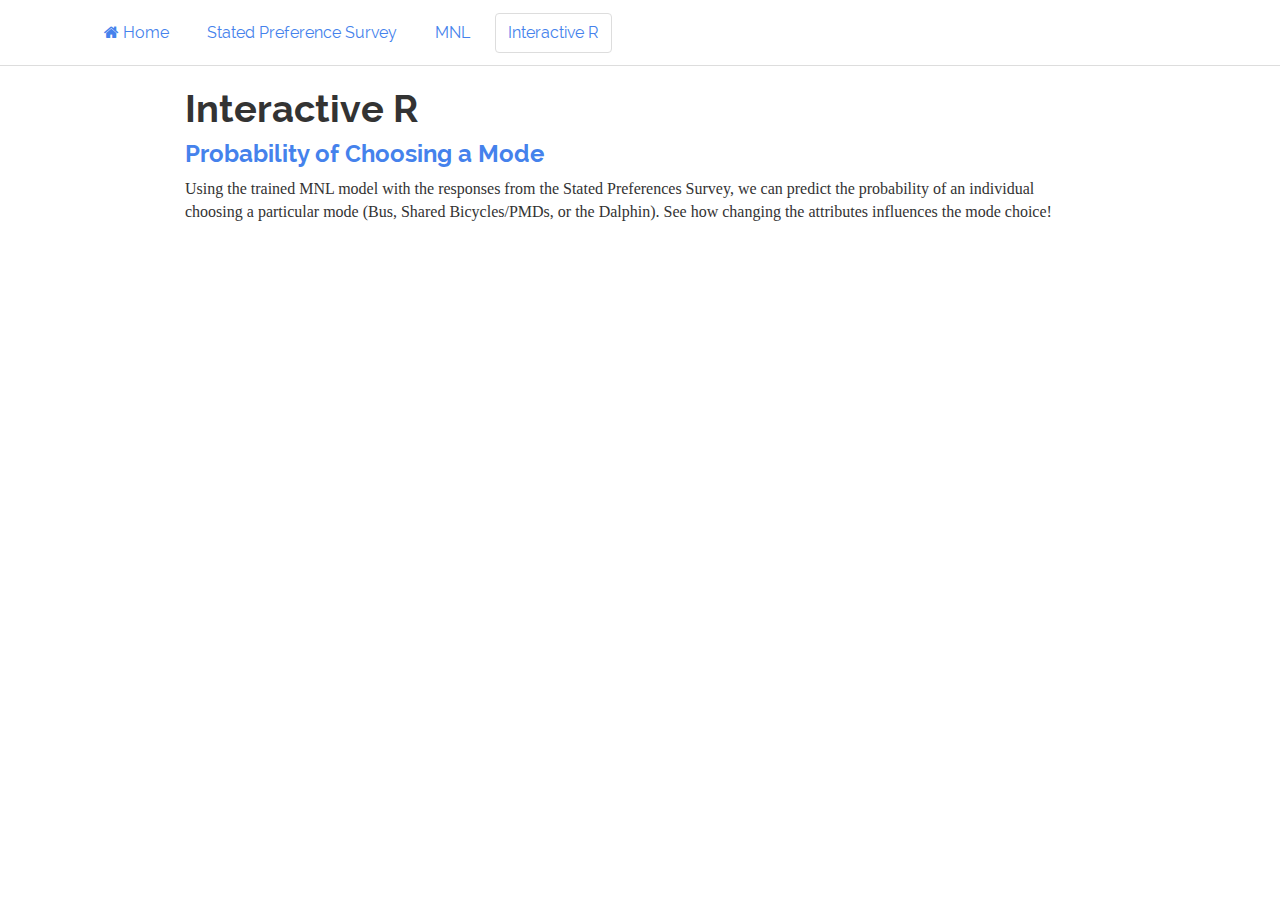
==== commit 7f963a08: "rm saav" ====
--- a/apps.html
+++ b/apps.html
@@ -211,7 +211,7 @@
 
 <div id="probability-of-choosing-a-mode" class="section level3">
 <h3><a href="https://lihweilihwei.shinyapps.io/probabilitiesapp/" target="_blank">Probability of Choosing a Mode</a></h3>
-<p>Using the trained MNL model with the responses from the Stated Preferences Survey, we can predict the probability of an individual choosing a particular mode (Bus, Shared Bicycles/PMDs, or SAAV). See how changing the attributes influences the mode choice!</p>
+<p>Using the trained MNL model with the responses from the Stated Preferences Survey, we can predict the probability of an individual choosing a particular mode (Bus, Shared Bicycles/PMDs, or the Dalphin). See how changing the attributes influences the mode choice!</p>
 </div>
 
 
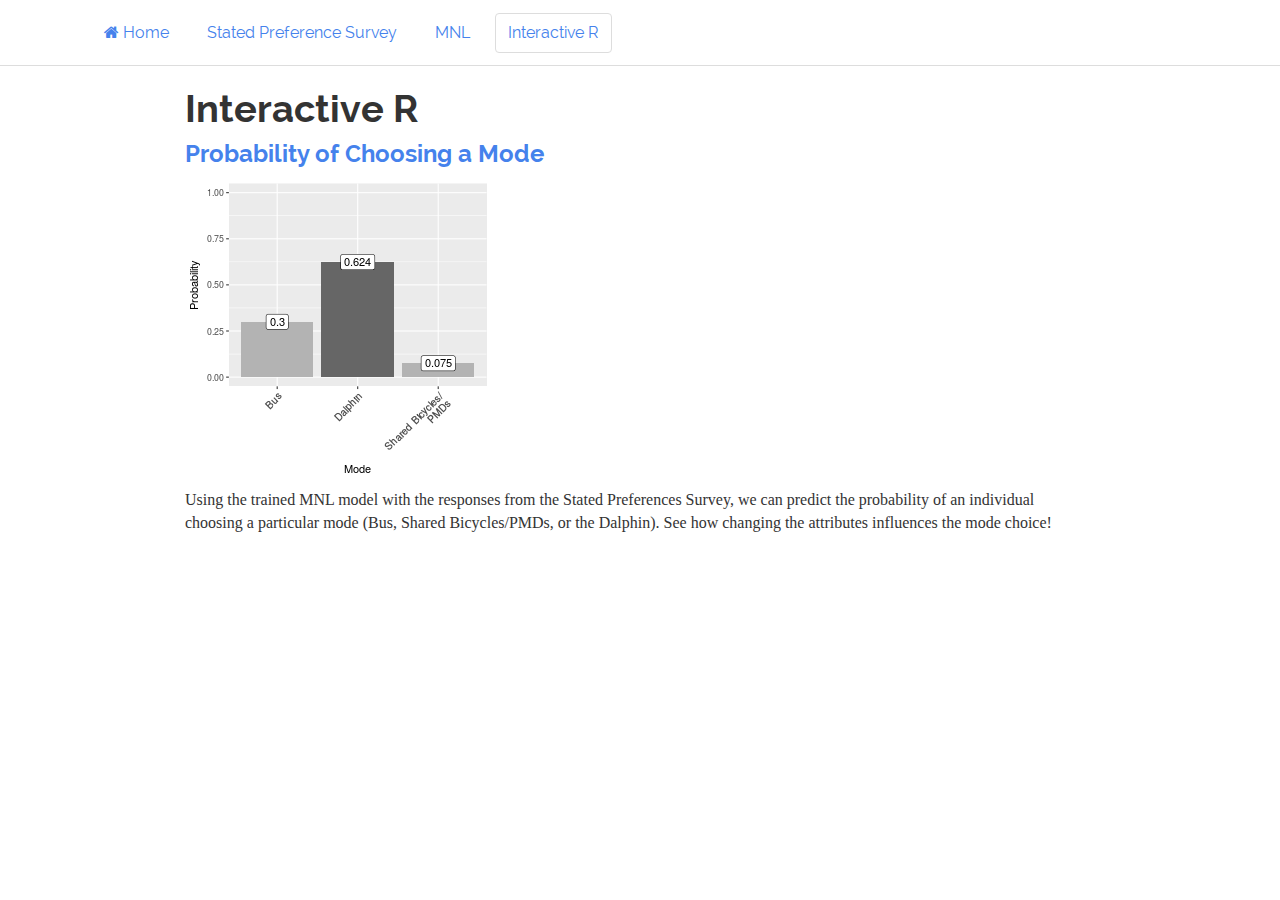
==== commit def0aa97: "edits" ====
--- a/apps.html
+++ b/apps.html
@@ -211,6 +211,7 @@
 
 <div id="probability-of-choosing-a-mode" class="section level3">
 <h3><a href="https://lihweilihwei.shinyapps.io/probabilitiesapp/" target="_blank">Probability of Choosing a Mode</a></h3>
+<p><a href="https://lihweilihwei.shinyapps.io/probabilitiesapp/"><img src="ProbabilitiesApp.png" alt="Probability of Choosing a Mode" /></a></p>
 <p>Using the trained MNL model with the responses from the Stated Preferences Survey, we can predict the probability of an individual choosing a particular mode (Bus, Shared Bicycles/PMDs, or the Dalphin). See how changing the attributes influences the mode choice!</p>
 </div>
 
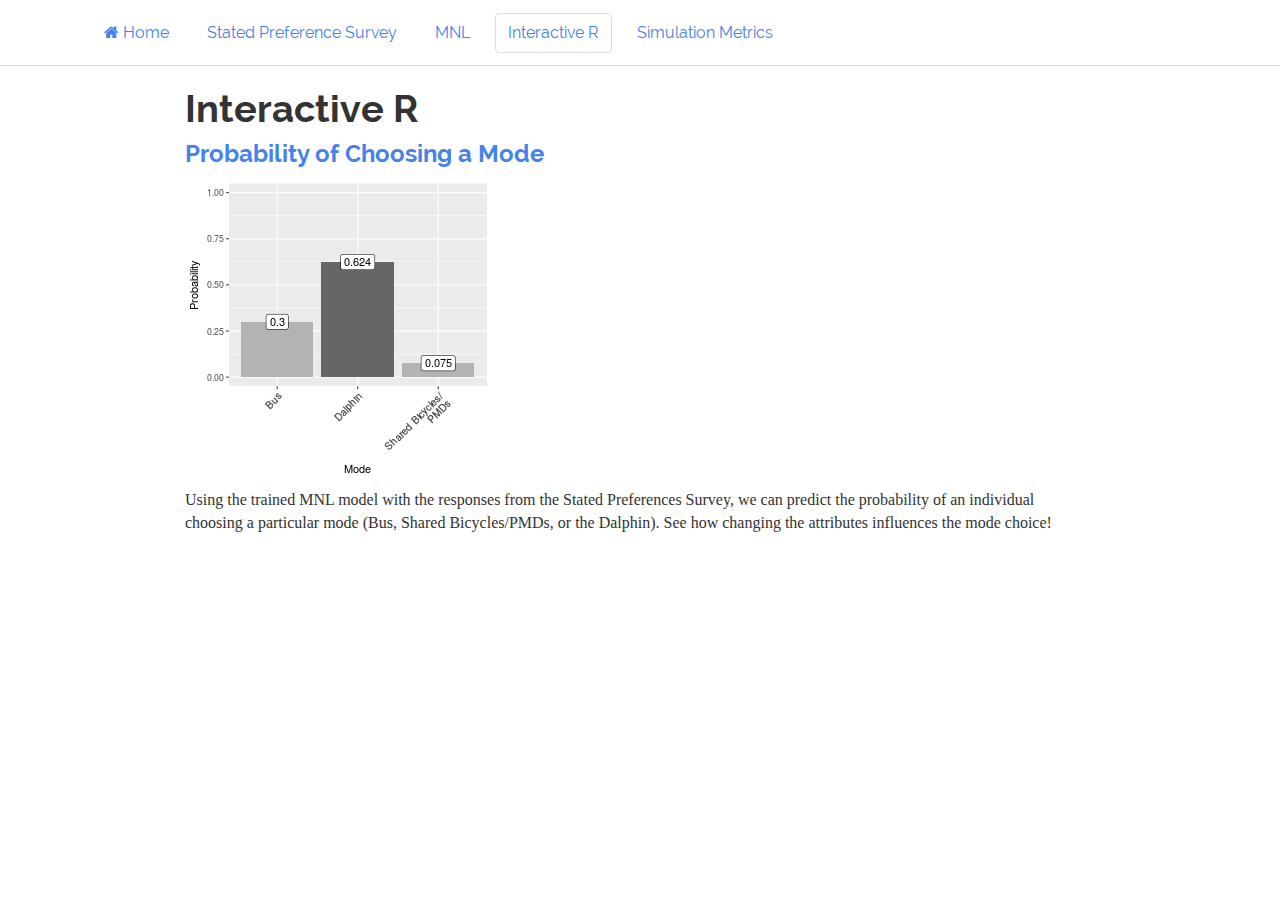
==== commit 1cc5a8a0: "add dashboard" ====
--- a/apps.html
+++ b/apps.html
@@ -192,6 +192,9 @@
 <li>
   <a href="apps.html">Interactive R</a>
 </li>
+<li>
+  <a href="simulationresults.html">Simulation Metrics</a>
+</li>
       </ul>
       <ul class="nav navbar-nav navbar-right">
         
